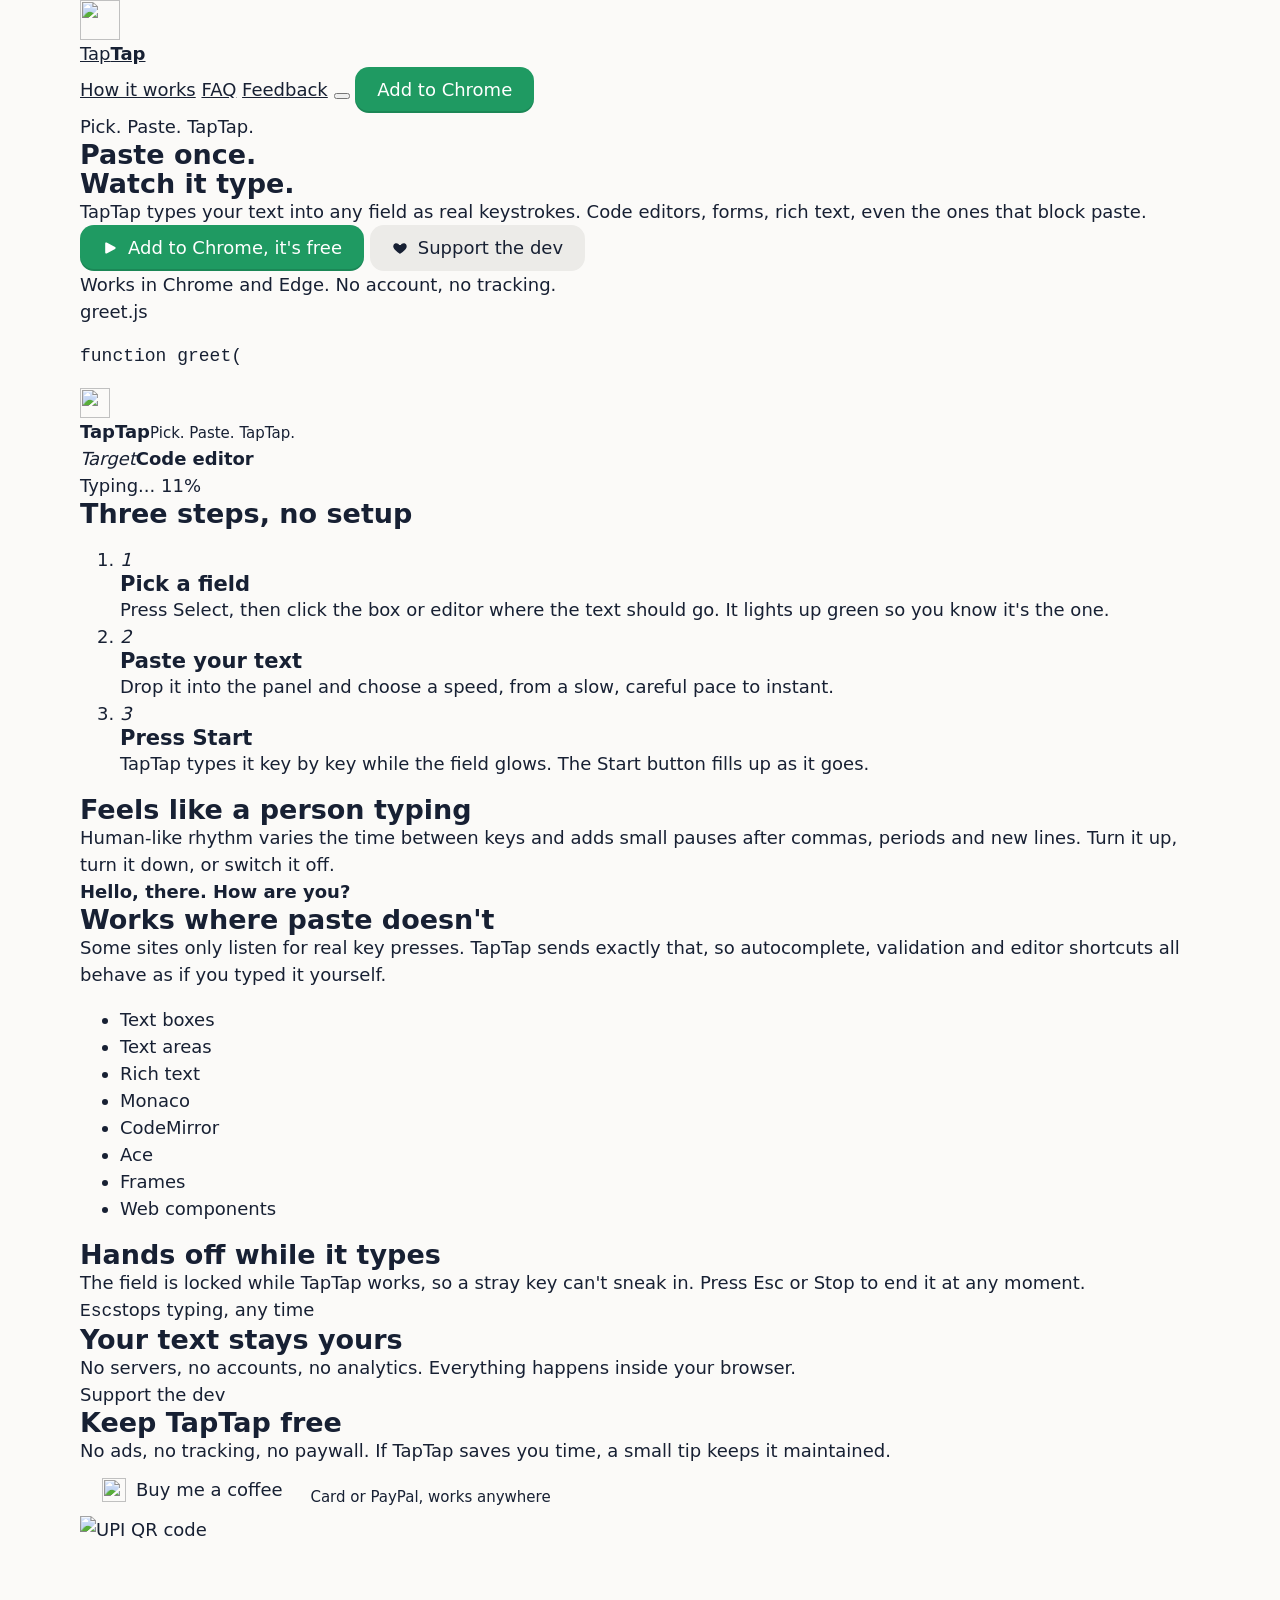
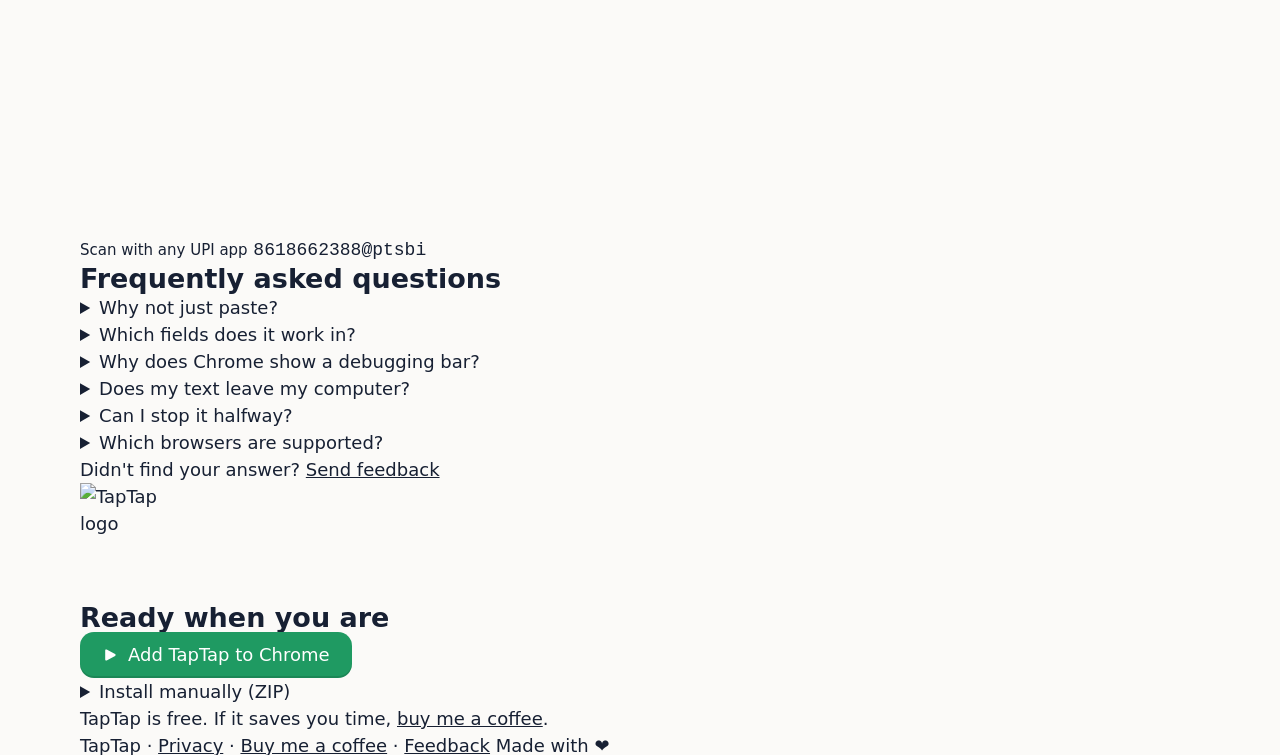
==== index.html @ ff4c0da5 "Feedback links in nav and under FAQ Co-Authored-By: Claude Opus 5.5 <noreply@anthropic.com>" ====
<!DOCTYPE html><html lang="en"> <head><meta charset="utf-8"><meta name="viewport" content="width=device-width, initial-scale=1"><title>TapTap: type any text into any field, key by key</title><meta name="description" content="TapTap is a free Chrome extension that types your pasted text into any text box, form or code editor as real keystrokes, with a human-like rhythm. Pick a field, paste, press start."><link rel="canonical" href="https://samratsk.github.io/taptap-website/"><link rel="icon" type="image/png" sizes="32x32" href="/taptap-website/favicon-32.png"><link rel="icon" type="image/png" sizes="512x512" href="/taptap-website/icon-512.png"><link rel="apple-touch-icon" href="/taptap-website/apple-touch-icon.png"><link rel="sitemap" href="/taptap-website/sitemap-index.xml"><meta name="theme-color" content="#fbfaf8" media="(prefers-color-scheme: light)"><meta name="theme-color" content="#15171b" media="(prefers-color-scheme: dark)"><!-- Apply a saved theme before first paint, so dark mode never flashes light --><script>
      try { const t = localStorage.getItem("theme"); if (t === "light" || t === "dark") document.documentElement.dataset.theme = t; } catch {}
    </script><meta property="og:type" content="website"><meta property="og:site_name" content="TapTap"><meta property="og:title" content="TapTap: type any text into any field, key by key"><meta property="og:description" content="TapTap is a free Chrome extension that types your pasted text into any text box, form or code editor as real keystrokes, with a human-like rhythm. Pick a field, paste, press start."><meta property="og:url" content="https://samratsk.github.io/taptap-website/"><meta property="og:image" content="https://samratsk.github.io/taptap-website/logo-256.png"><meta name="twitter:card" content="summary"><meta name="twitter:title" content="TapTap: type any text into any field, key by key"><meta name="twitter:description" content="TapTap is a free Chrome extension that types your pasted text into any text box, form or code editor as real keystrokes, with a human-like rhythm. Pick a field, paste, press start."><meta name="twitter:image" content="https://samratsk.github.io/taptap-website/logo-256.png"><link rel="preload" href="/taptap-website/fonts/fredoka-latin-600-normal.woff2" as="font" type="font/woff2" crossorigin><link rel="preload" href="/taptap-website/fonts/itim-latin-400-normal.woff2" as="font" type="font/woff2" crossorigin><script type="application/ld+json">{"@context":"https://schema.org","@type":"SoftwareApplication","name":"TapTap","applicationCategory":"BrowserApplication","operatingSystem":"Chrome, Edge","description":"TapTap is a free Chrome extension that types your pasted text into any text box, form or code editor as real keystrokes, with a human-like rhythm. Pick a field, paste, press start.","image":"https://samratsk.github.io/taptap-website/logo-256.png","url":"https://samratsk.github.io/taptap-website/","offers":{"@type":"Offer","price":"0","priceCurrency":"USD"}}</script><style>@font-face{font-family:TT Fredoka;src:url(/taptap-website/fonts/fredoka-latin-500-normal.woff2) format("woff2");font-weight:500;font-display:swap}@font-face{font-family:TT Fredoka;src:url(/taptap-website/fonts/fredoka-latin-600-normal.woff2) format("woff2");font-weight:600;font-display:swap}@font-face{font-family:TT Itim;src:url(/taptap-website/fonts/itim-latin-400-normal.woff2) format("woff2");font-weight:400;font-display:swap}@property --a{syntax: "<angle>"; initial-value: 0deg; inherits: false;}:root{--bg: #fbfaf8;--head: #f6f4f1;--surface: #ffffff;--well: #f3f1ed;--line: #e4e2de;--line-2: #eeece8;--ink: #172033;--mut: #667085;--faint: #a3aab8;--ctl: #ecebe8;--blue: #2f7cf6;--blue-soft: #edf3fe;--amber: #f5a524;--green: #1f9a62;--green-h: #1a8a57;--green-2: #45c486;--green-soft: #eef8f2;--green-deep: #0b5e3b;--red: #d6312b;--red-soft: #fdeeee;--hand: "TT Itim", ui-rounded, "Segoe UI", system-ui, sans-serif;--disp: "TT Fredoka", ui-rounded, "Segoe UI", system-ui, sans-serif;--mono: ui-monospace, "Cascadia Code", Consolas, monospace;--shadow: 0 1px 2px rgba(23, 32, 51, .06), 0 24px 56px -16px rgba(23, 32, 51, .25);--glow: conic-gradient(from var(--a), #0b5e3b, #14855a, #2fb37a, #6fd6a0, #bff0d4, #6fd6a0, #2fb37a, #14855a, #0b5e3b);--ease: cubic-bezier(.25, 1, .5, 1);--body: #3d4659;--ctl-h: #e0ded9;--blue-ink: #1f4fa8;--step: #d3efdf;--step-ink: #0b5e3b;--editor-line: transparent;color-scheme:light}@media(prefers-color-scheme:dark){:root:not([data-theme=light]){--bg: #15171b;--head: #1c1e23;--surface: #23262c;--well: #1f2227;--line: #34373e;--line-2: #2a2d33;--ink: #eceef2;--mut: #9aa1ad;--faint: #626876;--ctl: #2d3037;--ctl-h: #383c44;--blue: #5594f8;--blue-soft: #1d2940;--blue-ink: #a9c6ff;--green: #1f9a62;--green-h: #25a96c;--green-2: #1b5e40;--green-soft: #18261f;--green-deep: #a6ebc6;--body: #c3c8d2;--step: #1f4a34;--step-ink: #a6ebc6;--editor-line: #2e3138;--shadow: 0 1px 2px rgba(0, 0, 0, .3), 0 24px 56px -16px rgba(0, 0, 0, .7);color-scheme:dark}}:root[data-theme=dark]{--bg: #15171b;--head: #1c1e23;--surface: #23262c;--well: #1f2227;--line: #34373e;--line-2: #2a2d33;--ink: #eceef2;--mut: #9aa1ad;--faint: #626876;--ctl: #2d3037;--ctl-h: #383c44;--blue: #5594f8;--blue-soft: #1d2940;--blue-ink: #a9c6ff;--green: #1f9a62;--green-h: #25a96c;--green-2: #1b5e40;--green-soft: #18261f;--green-deep: #a6ebc6;--body: #c3c8d2;--step: #1f4a34;--step-ink: #a6ebc6;--editor-line: #2e3138;--shadow: 0 1px 2px rgba(0, 0, 0, .3), 0 24px 56px -16px rgba(0, 0, 0, .7);color-scheme:dark}*,*:before,*:after{box-sizing:border-box}html{scroll-behavior:smooth}body{margin:0;background:var(--bg);color:var(--ink);font:18px/1.5 var(--hand);-webkit-font-smoothing:antialiased}h1,h2,h3{font-family:var(--disp);font-weight:600;line-height:1.08;margin:0;text-wrap:balance}p{margin:0;text-wrap:pretty}a{color:inherit}img{display:block;max-width:100%}:focus-visible{outline:2px solid var(--blue);outline-offset:3px;border-radius:6px}.wrap{width:min(1120px,100% - 40px);margin-inline:auto}.btn{display:inline-flex;align-items:center;gap:10px;padding:14px 22px;border-radius:14px;text-decoration:none;font:500 18px/1 var(--disp);transition:background .15s,transform .1s}.btn:active{transform:scale(.98)}.btn.primary{background:var(--green);color:#fff;box-shadow:inset 0 -2px #0000001f}.btn.primary:hover{background:var(--green-h)}.btn.quiet{background:var(--ctl);color:var(--ink)}.btn.quiet:hover{background:var(--ctl-h)}.btn svg{width:16px;height:16px;fill:currentColor}@media(prefers-reduced-motion:reduce){*,*:before,*:after{animation:none!important;transition:none!important}html{scroll-behavior:auto}}
</style>
<link rel="stylesheet" href="/taptap-website/assets/index.BE__BSpp.css"></head> <body>  <header class="nav wrap" data-tt-j7pv25f6> <a class="brand" href="/taptap-website/" aria-label="TapTap home" data-tt-j7pv25f6> <img src="/taptap-website/logo-64.png" alt="" width="40" height="40" data-tt-j7pv25f6> <span data-tt-j7pv25f6>Tap<b data-tt-j7pv25f6>Tap</b></span> </a> <nav aria-label="Main" data-tt-j7pv25f6> <a href="#how" data-tt-j7pv25f6>How it works</a> <a href="#faq" data-tt-j7pv25f6>FAQ</a> <a class="fb" href="https://docs.google.com/forms/d/e/1FAIpQLSei6pyYepn_i-zwBaSk2iI69y4ySUPPG_5E7BB8yd0OPh-3tQ/viewform" target="_blank" rel="noopener" data-tt-j7pv25f6>Feedback</a> <button class="theme" type="button" aria-label="Switch to dark mode" title="Switch theme" data-tt-x3pjskd3><i data-tt-x3pjskd3></i></button> <script type="module">const a=document.querySelector(".theme"),c=matchMedia("(prefers-color-scheme: dark)"),d=()=>(document.documentElement.dataset.theme??(c.matches?"dark":"light"))==="dark",e=()=>a.setAttribute("aria-label",d()?"Switch to light mode":"Switch to dark mode");e();c.addEventListener("change",e);a.addEventListener("click",()=>{const t=d()?"light":"dark";document.documentElement.dataset.theme=t;try{localStorage.setItem("theme",t)}catch{}e()});</script>  <a class="btn primary sm" href="https://chromewebstore.google.com/detail/taptap/hmpkahjeocdcmoplhgdccgbpoggaohel" data-store data-tt-j7pv25f6>Add to Chrome</a> </nav> </header> <main data-tt-j7pv25f6> <section class="hero wrap" data-tt-j7pv25f6> <div class="copy" data-tt-j7pv25f6> <p class="tag" data-tt-j7pv25f6>Pick. Paste. TapTap.</p> <h1 data-tt-j7pv25f6>Paste once.<br data-tt-j7pv25f6>Watch it <span data-tt-j7pv25f6>type</span>.</h1> <p class="lede" data-tt-j7pv25f6>TapTap types your text into any field as real keystrokes. Code editors, forms, rich text, even the ones that block paste.</p> <div class="cta" data-tt-j7pv25f6> <a class="btn primary" href="https://chromewebstore.google.com/detail/taptap/hmpkahjeocdcmoplhgdccgbpoggaohel" data-store data-tt-j7pv25f6><svg viewBox="0 0 640 640" aria-hidden="true"><path d="M187.2 100.9C174.8 94.1 159.8 94.4 147.6 101.6C135.4 108.8 128 121.9 128 136L128 504C128 518.1 135.5 531.2 147.6 538.4C159.7 545.6 174.8 545.9 187.2 539.1L523.2 355.1C536 348.1 544 334.6 544 320C544 305.4 536 291.9 523.2 284.9L187.2 100.9z"/></svg>Add to Chrome, it's free</a> <a class="btn quiet support" href="#support" data-tt-j7pv25f6><svg viewBox="0 0 24 24" aria-hidden="true" data-tt-j7pv25f6><path d="M12 21s-7.5-4.6-9.6-9.2C1 8.6 2.9 5 6.4 5c2.1 0 3.6 1.2 4.4 2.5h2.4C14 6.2 15.5 5 17.6 5c3.5 0 5.4 3.6 4 6.8C19.5 16.4 12 21 12 21z" data-tt-j7pv25f6></path></svg>Support the dev</a> </div> <p class="small" data-tt-j7pv25f6>Works in Chrome and Edge. No account, no tracking.</p> </div> <div class="stage" aria-label="TapTap typing into a code editor" role="img" data-tt-tb5vpudz> <div class="editor" data-tt-tb5vpudz> <div class="bar" data-tt-tb5vpudz><i data-tt-tb5vpudz></i><i data-tt-tb5vpudz></i><i data-tt-tb5vpudz></i><span data-tt-tb5vpudz>greet.js</span></div> <div class="field" data-tt-tb5vpudz> <div class="fx" aria-hidden="true" data-tt-tb5vpudz><div class="glow" data-tt-tb5vpudz><i data-tt-tb5vpudz></i></div><div class="ring" data-tt-tb5vpudz></div></div> <pre class="code" data-tt-tb5vpudz><code class="typed" data-tt-tb5vpudz></code><b class="cur" data-tt-tb5vpudz></b></pre> </div> </div> <div class="mini" aria-hidden="true" data-tt-tb5vpudz> <div class="mh" data-tt-tb5vpudz> <img src="/taptap-website/logo-64.png" alt="" width="30" height="30" data-tt-tb5vpudz> <div data-tt-tb5vpudz><strong data-tt-tb5vpudz>Tap<span data-tt-tb5vpudz>Tap</span></strong><small data-tt-tb5vpudz>Pick. Paste. TapTap.</small></div> </div> <div class="mt" data-tt-tb5vpudz><em data-tt-tb5vpudz>Target</em><b data-tt-tb5vpudz>Code editor</b></div> <div class="mg" data-tt-tb5vpudz><span class="fill" data-tt-tb5vpudz></span><span class="lbl" data-tt-tb5vpudz>Start typing</span></div> </div> </div> <script>(function(){const code = "function greet(name) {\n  const hour = new Date().getHours();\n  if (hour < 12) return `Morning, ${name}!`;\n  return `Hello, ${name}.`;\n}";

  const stage = document.querySelector('.stage');
  const out = stage.querySelector('.typed');
  const fill = stage.querySelector('.fill');
  const lbl = stage.querySelector('.lbl');
  const still = matchMedia('(prefers-reduced-motion: reduce)').matches;
  const wait = ms => new Promise(r => setTimeout(r, ms));
  const PAUSE = { ',': 120, '.': 220, '!': 220, '\n': 260, '{': 90, ';': 140 };

  async function loop() {
    if (still) {
      out.textContent = code;
      lbl.textContent = 'Done';
      return;
    }
    for (;;) {
      out.textContent = '';
      fill.style.transform = 'scaleX(0)';
      lbl.textContent = 'Start typing';
      await wait(900);
      stage.classList.add('on');
      await wait(450);
      for (let i = 0; i < code.length; i++) {
        out.textContent += code[i];
        const pct = Math.round(((i + 1) / code.length) * 100);
        fill.style.transform = `scaleX(${(i + 1) / code.length})`;
        lbl.textContent = `Typing... ${pct}%`;
        await wait(28 + Math.random() * 40 + (PAUSE[code[i]] ?? 0));
      }
      lbl.textContent = 'Done';
      stage.classList.remove('on');
      await wait(2600);
    }
  }
  // Only run while visible, so it doesn't burn cycles off screen
  new IntersectionObserver(([e], obs) => { if (e.isIntersecting) { obs.disconnect(); loop(); } }).observe(stage);
})();</script>  </section> <section id="how" class="how" data-tt-j7pv25f6> <div class="wrap" data-tt-j7pv25f6> <h2 data-tt-j7pv25f6>Three steps, no setup</h2> <ol class="steps" data-tt-j7pv25f6> <li data-tt-j7pv25f6><i data-tt-j7pv25f6>1</i><h3 data-tt-j7pv25f6>Pick a field</h3><p data-tt-j7pv25f6>Press Select, then click the box or editor where the text should go. It lights up green so you know it's the one.</p></li> <li data-tt-j7pv25f6><i data-tt-j7pv25f6>2</i><h3 data-tt-j7pv25f6>Paste your text</h3><p data-tt-j7pv25f6>Drop it into the panel and choose a speed, from a slow, careful pace to instant.</p></li> <li data-tt-j7pv25f6><i data-tt-j7pv25f6>3</i><h3 data-tt-j7pv25f6>Press Start</h3><p data-tt-j7pv25f6>TapTap types it key by key while the field glows. The Start button fills up as it goes.</p></li> </ol> </div> </section> <section class="feats wrap" data-tt-j7pv25f6> <article class="feat" data-tt-j7pv25f6> <div data-tt-j7pv25f6> <h2 data-tt-j7pv25f6>Feels like a person typing</h2> <p data-tt-j7pv25f6>Human-like rhythm varies the time between keys and adds small pauses after commas, periods and new lines. Turn it up, turn it down, or switch it off.</p> </div> <div class="rhythm" aria-hidden="true" data-tt-j7pv25f6> <span style="--h:24%" data-tt-j7pv25f6><b data-tt-j7pv25f6>H</b></span><span style="--h:61%" data-tt-j7pv25f6><b data-tt-j7pv25f6>e</b></span><span style="--h:58%" data-tt-j7pv25f6><b data-tt-j7pv25f6>l</b></span><span style="--h:55%" data-tt-j7pv25f6><b data-tt-j7pv25f6>l</b></span><span style="--h:52%" data-tt-j7pv25f6><b data-tt-j7pv25f6>o</b></span><span style="--h:92%" data-tt-j7pv25f6><b data-tt-j7pv25f6>,</b></span><span style="--h:46%" data-tt-j7pv25f6><b data-tt-j7pv25f6> </b></span><span style="--h:43%" data-tt-j7pv25f6><b data-tt-j7pv25f6>t</b></span><span style="--h:40%" data-tt-j7pv25f6><b data-tt-j7pv25f6>h</b></span><span style="--h:37%" data-tt-j7pv25f6><b data-tt-j7pv25f6>e</b></span><span style="--h:34%" data-tt-j7pv25f6><b data-tt-j7pv25f6>r</b></span><span style="--h:31%" data-tt-j7pv25f6><b data-tt-j7pv25f6>e</b></span><span style="--h:92%" data-tt-j7pv25f6><b data-tt-j7pv25f6>.</b></span><span style="--h:25%" data-tt-j7pv25f6><b data-tt-j7pv25f6> </b></span><span style="--h:62%" data-tt-j7pv25f6><b data-tt-j7pv25f6>H</b></span><span style="--h:59%" data-tt-j7pv25f6><b data-tt-j7pv25f6>o</b></span><span style="--h:56%" data-tt-j7pv25f6><b data-tt-j7pv25f6>w</b></span><span style="--h:53%" data-tt-j7pv25f6><b data-tt-j7pv25f6> </b></span><span style="--h:50%" data-tt-j7pv25f6><b data-tt-j7pv25f6>a</b></span><span style="--h:47%" data-tt-j7pv25f6><b data-tt-j7pv25f6>r</b></span><span style="--h:44%" data-tt-j7pv25f6><b data-tt-j7pv25f6>e</b></span><span style="--h:41%" data-tt-j7pv25f6><b data-tt-j7pv25f6> </b></span><span style="--h:38%" data-tt-j7pv25f6><b data-tt-j7pv25f6>y</b></span><span style="--h:35%" data-tt-j7pv25f6><b data-tt-j7pv25f6>o</b></span><span style="--h:32%" data-tt-j7pv25f6><b data-tt-j7pv25f6>u</b></span><span style="--h:92%" data-tt-j7pv25f6><b data-tt-j7pv25f6>?</b></span> </div> </article> <article class="feat flip" data-tt-j7pv25f6> <div data-tt-j7pv25f6> <h2 data-tt-j7pv25f6>Works where paste doesn't</h2> <p data-tt-j7pv25f6>Some sites only listen for real key presses. TapTap sends exactly that, so autocomplete, validation and editor shortcuts all behave as if you typed it yourself.</p> </div> <ul class="chips" aria-label="Supported fields" data-tt-j7pv25f6> <li data-tt-j7pv25f6>Text boxes</li><li data-tt-j7pv25f6>Text areas</li><li data-tt-j7pv25f6>Rich text</li><li data-tt-j7pv25f6>Monaco</li><li data-tt-j7pv25f6>CodeMirror</li><li data-tt-j7pv25f6>Ace</li><li data-tt-j7pv25f6>Frames</li><li data-tt-j7pv25f6>Web components</li> </ul> </article> <article class="feat" data-tt-j7pv25f6> <div data-tt-j7pv25f6> <h2 data-tt-j7pv25f6>Hands off while it types</h2> <p data-tt-j7pv25f6>The field is locked while TapTap works, so a stray key can't sneak in. Press Esc or Stop to end it at any moment.</p> </div> <div class="keys" aria-hidden="true" data-tt-j7pv25f6><kbd data-tt-j7pv25f6>Esc</kbd><span data-tt-j7pv25f6>stops typing, any time</span></div> </article> </section> <section class="private wrap" data-tt-j7pv25f6> <h2 data-tt-j7pv25f6>Your text stays yours</h2> <p data-tt-j7pv25f6>No servers, no accounts, no analytics. Everything happens inside your browser.</p> </section> <section id="support" class="support-sec wrap" data-tt-j7pv25f6> <div class="sup-copy" data-tt-j7pv25f6> <p class="eyebrow" data-tt-j7pv25f6>Support the dev</p> <h2 data-tt-j7pv25f6>Keep TapTap free</h2> <p class="sub" data-tt-j7pv25f6>No ads, no tracking, no paywall. If TapTap saves you time, a small tip keeps it maintained.</p> <a class="btn coffee-btn" href="https://buymeacoffee.com/samratsk" target="_blank" rel="noopener" data-tt-j7pv25f6><img src="/taptap-website/bmc.svg" alt="" width="24" height="24" data-tt-j7pv25f6>Buy me a coffee</a> <small class="hint" data-tt-j7pv25f6>Card or PayPal, works anywhere</small> </div> <div class="qr" data-tt-j7pv25f6> <img src="/taptap-website/upi-qr.jpg" alt="UPI QR code" width="300" height="319" loading="lazy" data-tt-j7pv25f6> <small data-tt-j7pv25f6>Scan with any UPI app</small> <code data-tt-j7pv25f6>8618662388@ptsbi</code> </div> </section> <section id="faq" class="faq wrap" data-tt-j7pv25f6> <h2 data-tt-j7pv25f6>Frequently asked questions</h2> <details data-tt-j7pv25f6> <summary data-tt-j7pv25f6>Why not just paste?</summary> <p data-tt-j7pv25f6>Some editors and forms block paste, mangle formatting, or only react to real key presses. TapTap types each character the way a keyboard would, so the page sees normal typing.</p> </details><details data-tt-j7pv25f6> <summary data-tt-j7pv25f6>Which fields does it work in?</summary> <p data-tt-j7pv25f6>Text boxes, text areas, rich text editors, and code editors like Monaco (VS Code style), CodeMirror and Ace. It also reaches fields inside frames and web components.</p> </details><details data-tt-j7pv25f6> <summary data-tt-j7pv25f6>Why does Chrome show a debugging bar?</summary> <p data-tt-j7pv25f6>That bar is how Chrome lets an extension send real keystrokes. It appears only while TapTap is typing and closes when it finishes. Pressing Cancel on it stops typing.</p> </details><details data-tt-j7pv25f6> <summary data-tt-j7pv25f6>Does my text leave my computer?</summary> <p data-tt-j7pv25f6>No. Your text stays in your browser. TapTap has no servers, no accounts and no tracking.</p> </details><details data-tt-j7pv25f6> <summary data-tt-j7pv25f6>Can I stop it halfway?</summary> <p data-tt-j7pv25f6>Yes. Press Stop or Esc at any time. While it types, the field is locked so stray key presses cannot mix into your text.</p> </details><details data-tt-j7pv25f6> <summary data-tt-j7pv25f6>Which browsers are supported?</summary> <p data-tt-j7pv25f6>Chrome and Microsoft Edge, and other Chromium browsers that allow Chrome Web Store extensions.</p> </details> <p class="faq-more" data-tt-j7pv25f6>Didn't find your answer? <a class="fb" href="https://docs.google.com/forms/d/e/1FAIpQLSei6pyYepn_i-zwBaSk2iI69y4ySUPPG_5E7BB8yd0OPh-3tQ/viewform" target="_blank" rel="noopener" data-tt-j7pv25f6>Send feedback</a></p> </section> <section id="install" class="end wrap" data-tt-j7pv25f6> <img src="/taptap-website/logo-256.png" alt="TapTap logo" width="120" height="120" loading="lazy" data-tt-j7pv25f6> <h2 data-tt-j7pv25f6>Ready when you are</h2> <a class="btn primary" href="https://chromewebstore.google.com/detail/taptap/hmpkahjeocdcmoplhgdccgbpoggaohel" data-store data-tt-j7pv25f6><svg viewBox="0 0 640 640" aria-hidden="true"><path d="M187.2 100.9C174.8 94.1 159.8 94.4 147.6 101.6C135.4 108.8 128 121.9 128 136L128 504C128 518.1 135.5 531.2 147.6 538.4C159.7 545.6 174.8 545.9 187.2 539.1L523.2 355.1C536 348.1 544 334.6 544 320C544 305.4 536 291.9 523.2 284.9L187.2 100.9z"/></svg>Add TapTap to Chrome</a> <details class="manual" data-tt-j7pv25f6> <summary data-tt-j7pv25f6>Install manually (ZIP)</summary> <ol data-tt-j7pv25f6> <li data-tt-j7pv25f6><a href="/taptap-website/taptap-1.4.0.zip" download data-tt-j7pv25f6>Download TapTap 1.4.0 (ZIP)</a> and unzip it.</li> <li data-tt-j7pv25f6>Open <code data-tt-j7pv25f6>chrome://extensions</code> and turn on <b data-tt-j7pv25f6>Developer mode</b> (top right).</li> <li data-tt-j7pv25f6>Click <b data-tt-j7pv25f6>Load unpacked</b> and choose the unzipped folder.</li> </ol> </details> <p class="coffee-note" data-tt-j7pv25f6>TapTap is free. If it saves you time, <a href="https://buymeacoffee.com/samratsk" target="_blank" rel="noopener" data-tt-j7pv25f6>buy me a coffee</a>.</p> </section> </main> <dialog class="review" aria-labelledby="review-title" data-tt-j7pv25f6> <form method="dialog" data-tt-j7pv25f6><button class="x" aria-label="Close" data-tt-j7pv25f6>×</button></form> <h2 id="review-title" data-tt-j7pv25f6>New version in review</h2> <p data-tt-j7pv25f6>TapTap 1.4.0 is in review on the Chrome Web Store. Until it's live, install it manually in under a minute:</p> <ol data-tt-j7pv25f6> <li data-tt-j7pv25f6>Download the ZIP below and unzip it.</li> <li data-tt-j7pv25f6>Open <code data-tt-j7pv25f6>chrome://extensions</code> and turn on <b data-tt-j7pv25f6>Developer mode</b> (top right).</li> <li data-tt-j7pv25f6>Click <b data-tt-j7pv25f6>Load unpacked</b> and choose the unzipped folder.</li> </ol> <a class="btn primary" href="/taptap-website/taptap-1.4.0.zip" download data-tt-j7pv25f6>Download TapTap 1.4.0 (ZIP)</a> </dialog> <script>(function(){const STORE_URL = "https://chromewebstore.google.com/detail/taptap/hmpkahjeocdcmoplhgdccgbpoggaohel";
const IN_REVIEW = false;

    if (!STORE_URL || IN_REVIEW) {
      const dlg = document.querySelector('.review');
      document.querySelectorAll('[data-store]').forEach(a => a.addEventListener('click', e => { e.preventDefault(); dlg.showModal(); }));
      dlg.addEventListener('click', e => { if (e.target === dlg) dlg.close(); }); // backdrop click
    }
  })();</script> <footer class="foot wrap" data-tt-j7pv25f6> <span data-tt-j7pv25f6>TapTap · <a href="/taptap-website/privacy" data-tt-j7pv25f6>Privacy</a> · <a href="https://buymeacoffee.com/samratsk" target="_blank" rel="noopener" data-tt-j7pv25f6>Buy me a coffee</a> · <a class="fb" href="https://docs.google.com/forms/d/e/1FAIpQLSei6pyYepn_i-zwBaSk2iI69y4ySUPPG_5E7BB8yd0OPh-3tQ/viewform" target="_blank" rel="noopener" data-tt-j7pv25f6>Feedback</a></span> <span data-tt-j7pv25f6>Made with <span role="img" aria-label="love" data-tt-j7pv25f6>&#10084;&#65039;</span></span> </footer> <script type="application/ld+json">{"@context":"https://schema.org","@type":"FAQPage","mainEntity":[{"@type":"Question","name":"Why not just paste?","acceptedAnswer":{"@type":"Answer","text":"Some editors and forms block paste, mangle formatting, or only react to real key presses. TapTap types each character the way a keyboard would, so the page sees normal typing."}},{"@type":"Question","name":"Which fields does it work in?","acceptedAnswer":{"@type":"Answer","text":"Text boxes, text areas, rich text editors, and code editors like Monaco (VS Code style), CodeMirror and Ace. It also reaches fields inside frames and web components."}},{"@type":"Question","name":"Why does Chrome show a debugging bar?","acceptedAnswer":{"@type":"Answer","text":"That bar is how Chrome lets an extension send real keystrokes. It appears only while TapTap is typing and closes when it finishes. Pressing Cancel on it stops typing."}},{"@type":"Question","name":"Does my text leave my computer?","acceptedAnswer":{"@type":"Answer","text":"No. Your text stays in your browser. TapTap has no servers, no accounts and no tracking."}},{"@type":"Question","name":"Can I stop it halfway?","acceptedAnswer":{"@type":"Answer","text":"Yes. Press Stop or Esc at any time. While it types, the field is locked so stray key presses cannot mix into your text."}},{"@type":"Question","name":"Which browsers are supported?","acceptedAnswer":{"@type":"Answer","text":"Chrome and Microsoft Edge, and other Chromium browsers that allow Chrome Web Store extensions."}}]}</script> <script>
    const ua = navigator.userAgent;
    const sys = () => {
      const br = ([['Edge', /Edg\/([\d.]+)/], ['Opera', /OPR\/([\d.]+)/], ['Firefox', /Firefox\/([\d.]+)/], ['Chrome', /Chrome\/([\d.]+)/], ['Safari', /Version\/([\d.]+).*Safari/]])
        .map(([n, r]) => { const m = ua.match(r); return m && `${n} ${m[1]}`; }).find(Boolean) || 'Unknown';
      const os = ua.match(/Android [\d.]+|iPhone OS [\d_]+|CrOS|Mac OS X|Windows|Linux/)?.[0].replace('CrOS', 'ChromeOS').replace('Mac OS X', 'macOS').replace(/_/g, '.') || 'Unknown';
      return `Browser: ${br}
    OS: ${os}
    User Agent: ${ua}`;
    };
    const q = '?' + new URLSearchParams({ usp: 'pp_url', 'entry.978582095': sys() });
    document.querySelectorAll('a.fb').forEach(a => a.href += q);
  </script>  </body></html>
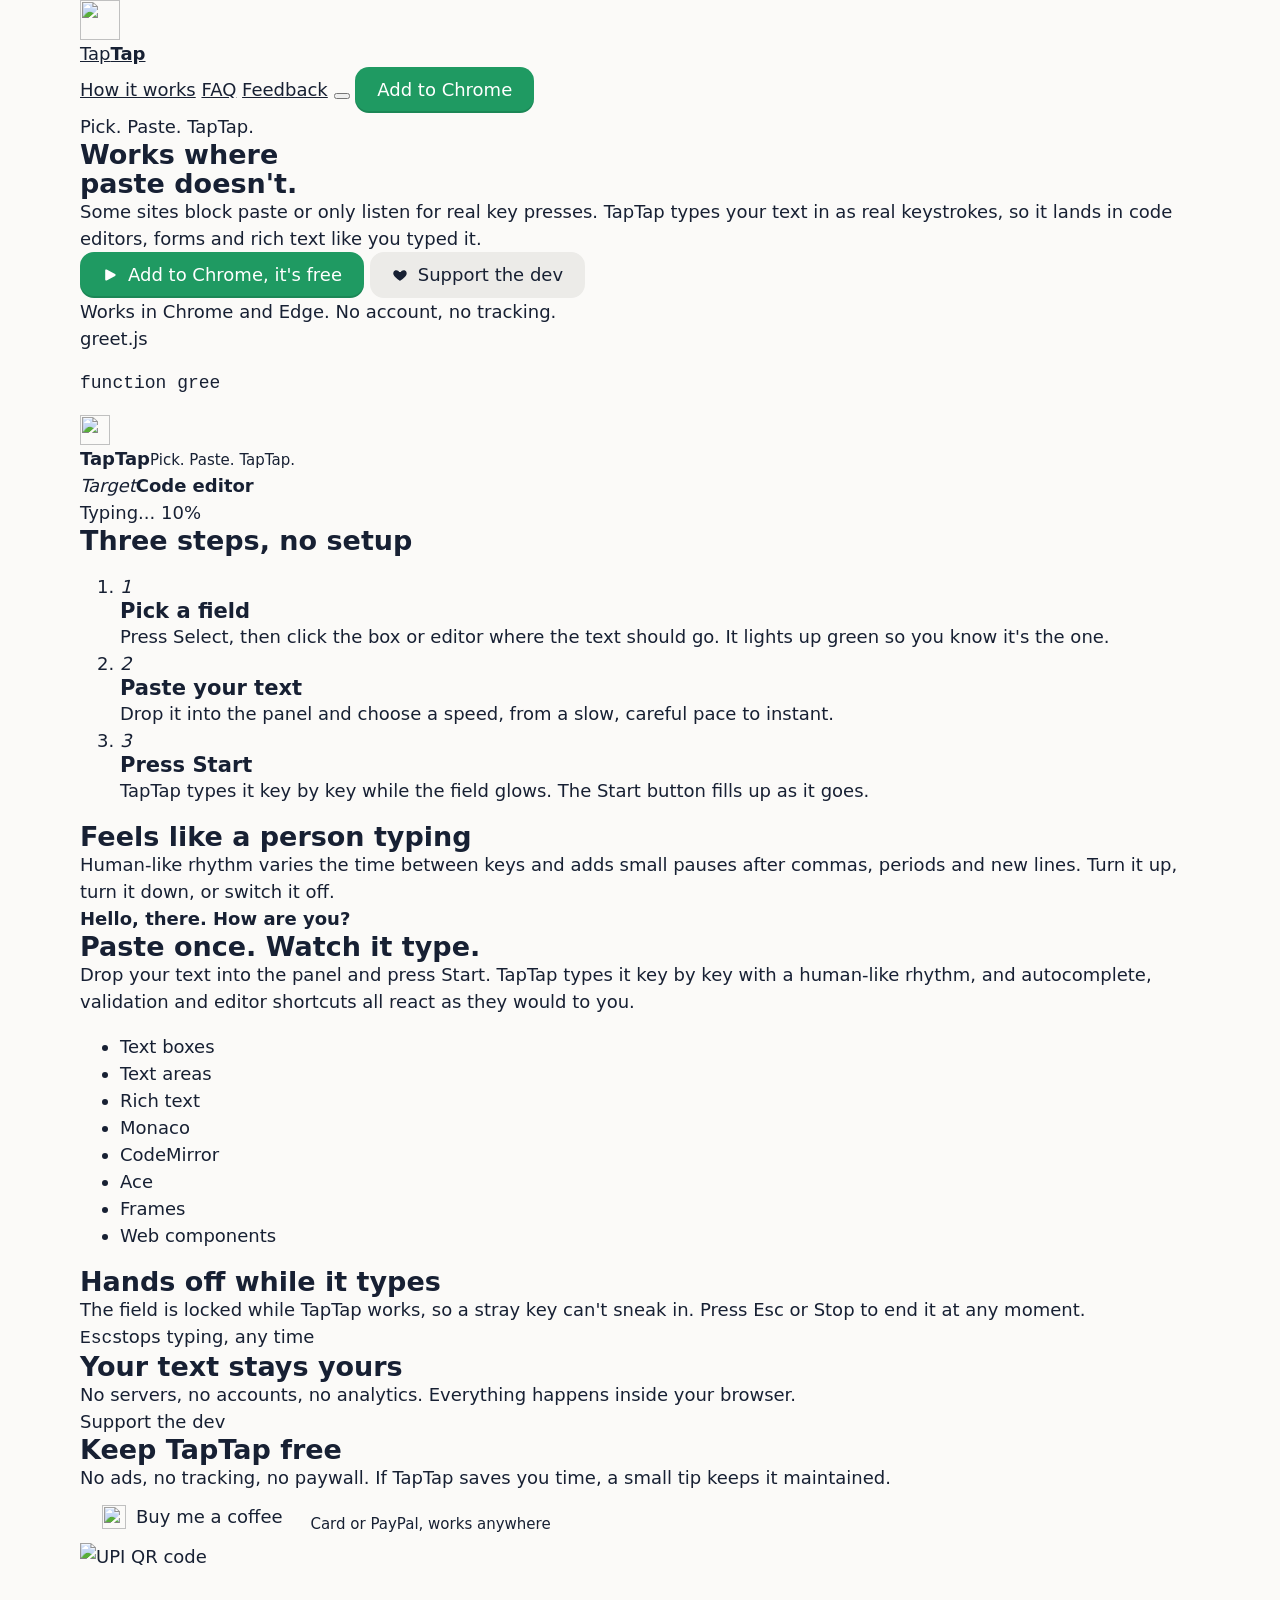
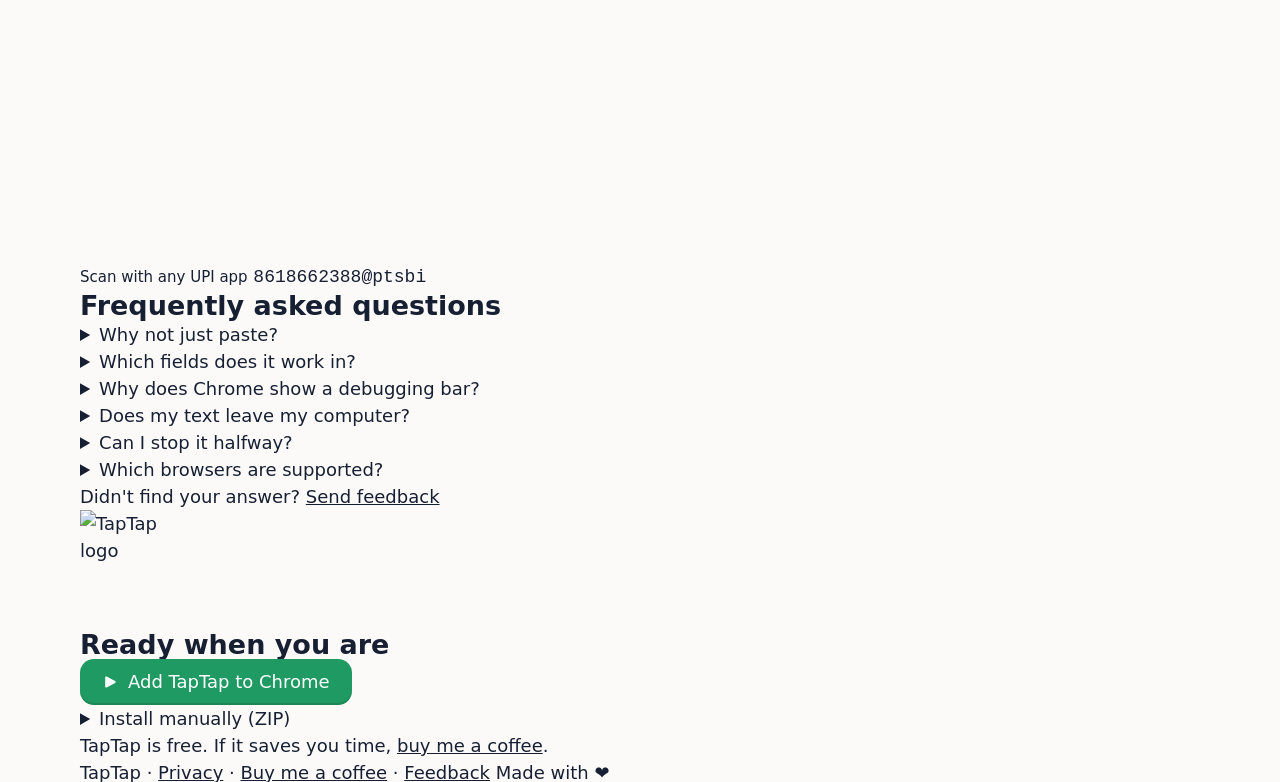
==== commit 50c26666: "Lead with the paste problem in the hero Co-Authored-By: Claude Opus 5.5 <noreply@anthropic.com>" ====
--- a/index.html
+++ b/index.html
@@ -2,7 +2,7 @@
       try { const t = localStorage.getItem("theme"); if (t === "light" || t === "dark") document.documentElement.dataset.theme = t; } catch {}
     </script><meta property="og:type" content="website"><meta property="og:site_name" content="TapTap"><meta property="og:title" content="TapTap: type any text into any field, key by key"><meta property="og:description" content="TapTap is a free Chrome extension that types your pasted text into any text box, form or code editor as real keystrokes, with a human-like rhythm. Pick a field, paste, press start."><meta property="og:url" content="https://samratsk.github.io/taptap-website/"><meta property="og:image" content="https://samratsk.github.io/taptap-website/logo-256.png"><meta name="twitter:card" content="summary"><meta name="twitter:title" content="TapTap: type any text into any field, key by key"><meta name="twitter:description" content="TapTap is a free Chrome extension that types your pasted text into any text box, form or code editor as real keystrokes, with a human-like rhythm. Pick a field, paste, press start."><meta name="twitter:image" content="https://samratsk.github.io/taptap-website/logo-256.png"><link rel="preload" href="/taptap-website/fonts/fredoka-latin-600-normal.woff2" as="font" type="font/woff2" crossorigin><link rel="preload" href="/taptap-website/fonts/itim-latin-400-normal.woff2" as="font" type="font/woff2" crossorigin><script type="application/ld+json">{"@context":"https://schema.org","@type":"SoftwareApplication","name":"TapTap","applicationCategory":"BrowserApplication","operatingSystem":"Chrome, Edge","description":"TapTap is a free Chrome extension that types your pasted text into any text box, form or code editor as real keystrokes, with a human-like rhythm. Pick a field, paste, press start.","image":"https://samratsk.github.io/taptap-website/logo-256.png","url":"https://samratsk.github.io/taptap-website/","offers":{"@type":"Offer","price":"0","priceCurrency":"USD"}}</script><style>@font-face{font-family:TT Fredoka;src:url(/taptap-website/fonts/fredoka-latin-500-normal.woff2) format("woff2");font-weight:500;font-display:swap}@font-face{font-family:TT Fredoka;src:url(/taptap-website/fonts/fredoka-latin-600-normal.woff2) format("woff2");font-weight:600;font-display:swap}@font-face{font-family:TT Itim;src:url(/taptap-website/fonts/itim-latin-400-normal.woff2) format("woff2");font-weight:400;font-display:swap}@property --a{syntax: "<angle>"; initial-value: 0deg; inherits: false;}:root{--bg: #fbfaf8;--head: #f6f4f1;--surface: #ffffff;--well: #f3f1ed;--line: #e4e2de;--line-2: #eeece8;--ink: #172033;--mut: #667085;--faint: #a3aab8;--ctl: #ecebe8;--blue: #2f7cf6;--blue-soft: #edf3fe;--amber: #f5a524;--green: #1f9a62;--green-h: #1a8a57;--green-2: #45c486;--green-soft: #eef8f2;--green-deep: #0b5e3b;--red: #d6312b;--red-soft: #fdeeee;--hand: "TT Itim", ui-rounded, "Segoe UI", system-ui, sans-serif;--disp: "TT Fredoka", ui-rounded, "Segoe UI", system-ui, sans-serif;--mono: ui-monospace, "Cascadia Code", Consolas, monospace;--shadow: 0 1px 2px rgba(23, 32, 51, .06), 0 24px 56px -16px rgba(23, 32, 51, .25);--glow: conic-gradient(from var(--a), #0b5e3b, #14855a, #2fb37a, #6fd6a0, #bff0d4, #6fd6a0, #2fb37a, #14855a, #0b5e3b);--ease: cubic-bezier(.25, 1, .5, 1);--body: #3d4659;--ctl-h: #e0ded9;--blue-ink: #1f4fa8;--step: #d3efdf;--step-ink: #0b5e3b;--editor-line: transparent;color-scheme:light}@media(prefers-color-scheme:dark){:root:not([data-theme=light]){--bg: #15171b;--head: #1c1e23;--surface: #23262c;--well: #1f2227;--line: #34373e;--line-2: #2a2d33;--ink: #eceef2;--mut: #9aa1ad;--faint: #626876;--ctl: #2d3037;--ctl-h: #383c44;--blue: #5594f8;--blue-soft: #1d2940;--blue-ink: #a9c6ff;--green: #1f9a62;--green-h: #25a96c;--green-2: #1b5e40;--green-soft: #18261f;--green-deep: #a6ebc6;--body: #c3c8d2;--step: #1f4a34;--step-ink: #a6ebc6;--editor-line: #2e3138;--shadow: 0 1px 2px rgba(0, 0, 0, .3), 0 24px 56px -16px rgba(0, 0, 0, .7);color-scheme:dark}}:root[data-theme=dark]{--bg: #15171b;--head: #1c1e23;--surface: #23262c;--well: #1f2227;--line: #34373e;--line-2: #2a2d33;--ink: #eceef2;--mut: #9aa1ad;--faint: #626876;--ctl: #2d3037;--ctl-h: #383c44;--blue: #5594f8;--blue-soft: #1d2940;--blue-ink: #a9c6ff;--green: #1f9a62;--green-h: #25a96c;--green-2: #1b5e40;--green-soft: #18261f;--green-deep: #a6ebc6;--body: #c3c8d2;--step: #1f4a34;--step-ink: #a6ebc6;--editor-line: #2e3138;--shadow: 0 1px 2px rgba(0, 0, 0, .3), 0 24px 56px -16px rgba(0, 0, 0, .7);color-scheme:dark}*,*:before,*:after{box-sizing:border-box}html{scroll-behavior:smooth}body{margin:0;background:var(--bg);color:var(--ink);font:18px/1.5 var(--hand);-webkit-font-smoothing:antialiased}h1,h2,h3{font-family:var(--disp);font-weight:600;line-height:1.08;margin:0;text-wrap:balance}p{margin:0;text-wrap:pretty}a{color:inherit}img{display:block;max-width:100%}:focus-visible{outline:2px solid var(--blue);outline-offset:3px;border-radius:6px}.wrap{width:min(1120px,100% - 40px);margin-inline:auto}.btn{display:inline-flex;align-items:center;gap:10px;padding:14px 22px;border-radius:14px;text-decoration:none;font:500 18px/1 var(--disp);transition:background .15s,transform .1s}.btn:active{transform:scale(.98)}.btn.primary{background:var(--green);color:#fff;box-shadow:inset 0 -2px #0000001f}.btn.primary:hover{background:var(--green-h)}.btn.quiet{background:var(--ctl);color:var(--ink)}.btn.quiet:hover{background:var(--ctl-h)}.btn svg{width:16px;height:16px;fill:currentColor}@media(prefers-reduced-motion:reduce){*,*:before,*:after{animation:none!important;transition:none!important}html{scroll-behavior:auto}}
 </style>
-<link rel="stylesheet" href="/taptap-website/assets/index.BE__BSpp.css"></head> <body>  <header class="nav wrap" data-tt-j7pv25f6> <a class="brand" href="/taptap-website/" aria-label="TapTap home" data-tt-j7pv25f6> <img src="/taptap-website/logo-64.png" alt="" width="40" height="40" data-tt-j7pv25f6> <span data-tt-j7pv25f6>Tap<b data-tt-j7pv25f6>Tap</b></span> </a> <nav aria-label="Main" data-tt-j7pv25f6> <a href="#how" data-tt-j7pv25f6>How it works</a> <a href="#faq" data-tt-j7pv25f6>FAQ</a> <a class="fb" href="https://docs.google.com/forms/d/e/1FAIpQLSei6pyYepn_i-zwBaSk2iI69y4ySUPPG_5E7BB8yd0OPh-3tQ/viewform" target="_blank" rel="noopener" data-tt-j7pv25f6>Feedback</a> <button class="theme" type="button" aria-label="Switch to dark mode" title="Switch theme" data-tt-x3pjskd3><i data-tt-x3pjskd3></i></button> <script type="module">const a=document.querySelector(".theme"),c=matchMedia("(prefers-color-scheme: dark)"),d=()=>(document.documentElement.dataset.theme??(c.matches?"dark":"light"))==="dark",e=()=>a.setAttribute("aria-label",d()?"Switch to light mode":"Switch to dark mode");e();c.addEventListener("change",e);a.addEventListener("click",()=>{const t=d()?"light":"dark";document.documentElement.dataset.theme=t;try{localStorage.setItem("theme",t)}catch{}e()});</script>  <a class="btn primary sm" href="https://chromewebstore.google.com/detail/taptap/hmpkahjeocdcmoplhgdccgbpoggaohel" data-store data-tt-j7pv25f6>Add to Chrome</a> </nav> </header> <main data-tt-j7pv25f6> <section class="hero wrap" data-tt-j7pv25f6> <div class="copy" data-tt-j7pv25f6> <p class="tag" data-tt-j7pv25f6>Pick. Paste. TapTap.</p> <h1 data-tt-j7pv25f6>Paste once.<br data-tt-j7pv25f6>Watch it <span data-tt-j7pv25f6>type</span>.</h1> <p class="lede" data-tt-j7pv25f6>TapTap types your text into any field as real keystrokes. Code editors, forms, rich text, even the ones that block paste.</p> <div class="cta" data-tt-j7pv25f6> <a class="btn primary" href="https://chromewebstore.google.com/detail/taptap/hmpkahjeocdcmoplhgdccgbpoggaohel" data-store data-tt-j7pv25f6><svg viewBox="0 0 640 640" aria-hidden="true"><path d="M187.2 100.9C174.8 94.1 159.8 94.4 147.6 101.6C135.4 108.8 128 121.9 128 136L128 504C128 518.1 135.5 531.2 147.6 538.4C159.7 545.6 174.8 545.9 187.2 539.1L523.2 355.1C536 348.1 544 334.6 544 320C544 305.4 536 291.9 523.2 284.9L187.2 100.9z"/></svg>Add to Chrome, it's free</a> <a class="btn quiet support" href="#support" data-tt-j7pv25f6><svg viewBox="0 0 24 24" aria-hidden="true" data-tt-j7pv25f6><path d="M12 21s-7.5-4.6-9.6-9.2C1 8.6 2.9 5 6.4 5c2.1 0 3.6 1.2 4.4 2.5h2.4C14 6.2 15.5 5 17.6 5c3.5 0 5.4 3.6 4 6.8C19.5 16.4 12 21 12 21z" data-tt-j7pv25f6></path></svg>Support the dev</a> </div> <p class="small" data-tt-j7pv25f6>Works in Chrome and Edge. No account, no tracking.</p> </div> <div class="stage" aria-label="TapTap typing into a code editor" role="img" data-tt-tb5vpudz> <div class="editor" data-tt-tb5vpudz> <div class="bar" data-tt-tb5vpudz><i data-tt-tb5vpudz></i><i data-tt-tb5vpudz></i><i data-tt-tb5vpudz></i><span data-tt-tb5vpudz>greet.js</span></div> <div class="field" data-tt-tb5vpudz> <div class="fx" aria-hidden="true" data-tt-tb5vpudz><div class="glow" data-tt-tb5vpudz><i data-tt-tb5vpudz></i></div><div class="ring" data-tt-tb5vpudz></div></div> <pre class="code" data-tt-tb5vpudz><code class="typed" data-tt-tb5vpudz></code><b class="cur" data-tt-tb5vpudz></b></pre> </div> </div> <div class="mini" aria-hidden="true" data-tt-tb5vpudz> <div class="mh" data-tt-tb5vpudz> <img src="/taptap-website/logo-64.png" alt="" width="30" height="30" data-tt-tb5vpudz> <div data-tt-tb5vpudz><strong data-tt-tb5vpudz>Tap<span data-tt-tb5vpudz>Tap</span></strong><small data-tt-tb5vpudz>Pick. Paste. TapTap.</small></div> </div> <div class="mt" data-tt-tb5vpudz><em data-tt-tb5vpudz>Target</em><b data-tt-tb5vpudz>Code editor</b></div> <div class="mg" data-tt-tb5vpudz><span class="fill" data-tt-tb5vpudz></span><span class="lbl" data-tt-tb5vpudz>Start typing</span></div> </div> </div> <script>(function(){const code = "function greet(name) {\n  const hour = new Date().getHours();\n  if (hour < 12) return `Morning, ${name}!`;\n  return `Hello, ${name}.`;\n}";
+<link rel="stylesheet" href="/taptap-website/assets/index.BE__BSpp.css"></head> <body>  <header class="nav wrap" data-tt-j7pv25f6> <a class="brand" href="/taptap-website/" aria-label="TapTap home" data-tt-j7pv25f6> <img src="/taptap-website/logo-64.png" alt="" width="40" height="40" data-tt-j7pv25f6> <span data-tt-j7pv25f6>Tap<b data-tt-j7pv25f6>Tap</b></span> </a> <nav aria-label="Main" data-tt-j7pv25f6> <a href="#how" data-tt-j7pv25f6>How it works</a> <a href="#faq" data-tt-j7pv25f6>FAQ</a> <a class="fb" href="https://docs.google.com/forms/d/e/1FAIpQLSei6pyYepn_i-zwBaSk2iI69y4ySUPPG_5E7BB8yd0OPh-3tQ/viewform" target="_blank" rel="noopener" data-tt-j7pv25f6>Feedback</a> <button class="theme" type="button" aria-label="Switch to dark mode" title="Switch theme" data-tt-x3pjskd3><i data-tt-x3pjskd3></i></button> <script type="module">const a=document.querySelector(".theme"),c=matchMedia("(prefers-color-scheme: dark)"),d=()=>(document.documentElement.dataset.theme??(c.matches?"dark":"light"))==="dark",e=()=>a.setAttribute("aria-label",d()?"Switch to light mode":"Switch to dark mode");e();c.addEventListener("change",e);a.addEventListener("click",()=>{const t=d()?"light":"dark";document.documentElement.dataset.theme=t;try{localStorage.setItem("theme",t)}catch{}e()});</script>  <a class="btn primary sm" href="https://chromewebstore.google.com/detail/taptap/hmpkahjeocdcmoplhgdccgbpoggaohel" data-store data-tt-j7pv25f6>Add to Chrome</a> </nav> </header> <main data-tt-j7pv25f6> <section class="hero wrap" data-tt-j7pv25f6> <div class="copy" data-tt-j7pv25f6> <p class="tag" data-tt-j7pv25f6>Pick. Paste. TapTap.</p> <h1 data-tt-j7pv25f6>Works where<br data-tt-j7pv25f6>paste <span data-tt-j7pv25f6>doesn't</span>.</h1> <p class="lede" data-tt-j7pv25f6>Some sites block paste or only listen for real key presses. TapTap types your text in as real keystrokes, so it lands in code editors, forms and rich text like you typed it.</p> <div class="cta" data-tt-j7pv25f6> <a class="btn primary" href="https://chromewebstore.google.com/detail/taptap/hmpkahjeocdcmoplhgdccgbpoggaohel" data-store data-tt-j7pv25f6><svg viewBox="0 0 640 640" aria-hidden="true"><path d="M187.2 100.9C174.8 94.1 159.8 94.4 147.6 101.6C135.4 108.8 128 121.9 128 136L128 504C128 518.1 135.5 531.2 147.6 538.4C159.7 545.6 174.8 545.9 187.2 539.1L523.2 355.1C536 348.1 544 334.6 544 320C544 305.4 536 291.9 523.2 284.9L187.2 100.9z"/></svg>Add to Chrome, it's free</a> <a class="btn quiet support" href="#support" data-tt-j7pv25f6><svg viewBox="0 0 24 24" aria-hidden="true" data-tt-j7pv25f6><path d="M12 21s-7.5-4.6-9.6-9.2C1 8.6 2.9 5 6.4 5c2.1 0 3.6 1.2 4.4 2.5h2.4C14 6.2 15.5 5 17.6 5c3.5 0 5.4 3.6 4 6.8C19.5 16.4 12 21 12 21z" data-tt-j7pv25f6></path></svg>Support the dev</a> </div> <p class="small" data-tt-j7pv25f6>Works in Chrome and Edge. No account, no tracking.</p> </div> <div class="stage" aria-label="TapTap typing into a code editor" role="img" data-tt-tb5vpudz> <div class="editor" data-tt-tb5vpudz> <div class="bar" data-tt-tb5vpudz><i data-tt-tb5vpudz></i><i data-tt-tb5vpudz></i><i data-tt-tb5vpudz></i><span data-tt-tb5vpudz>greet.js</span></div> <div class="field" data-tt-tb5vpudz> <div class="fx" aria-hidden="true" data-tt-tb5vpudz><div class="glow" data-tt-tb5vpudz><i data-tt-tb5vpudz></i></div><div class="ring" data-tt-tb5vpudz></div></div> <pre class="code" data-tt-tb5vpudz><code class="typed" data-tt-tb5vpudz></code><b class="cur" data-tt-tb5vpudz></b></pre> </div> </div> <div class="mini" aria-hidden="true" data-tt-tb5vpudz> <div class="mh" data-tt-tb5vpudz> <img src="/taptap-website/logo-64.png" alt="" width="30" height="30" data-tt-tb5vpudz> <div data-tt-tb5vpudz><strong data-tt-tb5vpudz>Tap<span data-tt-tb5vpudz>Tap</span></strong><small data-tt-tb5vpudz>Pick. Paste. TapTap.</small></div> </div> <div class="mt" data-tt-tb5vpudz><em data-tt-tb5vpudz>Target</em><b data-tt-tb5vpudz>Code editor</b></div> <div class="mg" data-tt-tb5vpudz><span class="fill" data-tt-tb5vpudz></span><span class="lbl" data-tt-tb5vpudz>Start typing</span></div> </div> </div> <script>(function(){const code = "function greet(name) {\n  const hour = new Date().getHours();\n  if (hour < 12) return `Morning, ${name}!`;\n  return `Hello, ${name}.`;\n}";
 
   const stage = document.querySelector('.stage');
   const out = stage.querySelector('.typed');
@@ -39,7 +39,7 @@
   }
   // Only run while visible, so it doesn't burn cycles off screen
   new IntersectionObserver(([e], obs) => { if (e.isIntersecting) { obs.disconnect(); loop(); } }).observe(stage);
-})();</script>  </section> <section id="how" class="how" data-tt-j7pv25f6> <div class="wrap" data-tt-j7pv25f6> <h2 data-tt-j7pv25f6>Three steps, no setup</h2> <ol class="steps" data-tt-j7pv25f6> <li data-tt-j7pv25f6><i data-tt-j7pv25f6>1</i><h3 data-tt-j7pv25f6>Pick a field</h3><p data-tt-j7pv25f6>Press Select, then click the box or editor where the text should go. It lights up green so you know it's the one.</p></li> <li data-tt-j7pv25f6><i data-tt-j7pv25f6>2</i><h3 data-tt-j7pv25f6>Paste your text</h3><p data-tt-j7pv25f6>Drop it into the panel and choose a speed, from a slow, careful pace to instant.</p></li> <li data-tt-j7pv25f6><i data-tt-j7pv25f6>3</i><h3 data-tt-j7pv25f6>Press Start</h3><p data-tt-j7pv25f6>TapTap types it key by key while the field glows. The Start button fills up as it goes.</p></li> </ol> </div> </section> <section class="feats wrap" data-tt-j7pv25f6> <article class="feat" data-tt-j7pv25f6> <div data-tt-j7pv25f6> <h2 data-tt-j7pv25f6>Feels like a person typing</h2> <p data-tt-j7pv25f6>Human-like rhythm varies the time between keys and adds small pauses after commas, periods and new lines. Turn it up, turn it down, or switch it off.</p> </div> <div class="rhythm" aria-hidden="true" data-tt-j7pv25f6> <span style="--h:24%" data-tt-j7pv25f6><b data-tt-j7pv25f6>H</b></span><span style="--h:61%" data-tt-j7pv25f6><b data-tt-j7pv25f6>e</b></span><span style="--h:58%" data-tt-j7pv25f6><b data-tt-j7pv25f6>l</b></span><span style="--h:55%" data-tt-j7pv25f6><b data-tt-j7pv25f6>l</b></span><span style="--h:52%" data-tt-j7pv25f6><b data-tt-j7pv25f6>o</b></span><span style="--h:92%" data-tt-j7pv25f6><b data-tt-j7pv25f6>,</b></span><span style="--h:46%" data-tt-j7pv25f6><b data-tt-j7pv25f6> </b></span><span style="--h:43%" data-tt-j7pv25f6><b data-tt-j7pv25f6>t</b></span><span style="--h:40%" data-tt-j7pv25f6><b data-tt-j7pv25f6>h</b></span><span style="--h:37%" data-tt-j7pv25f6><b data-tt-j7pv25f6>e</b></span><span style="--h:34%" data-tt-j7pv25f6><b data-tt-j7pv25f6>r</b></span><span style="--h:31%" data-tt-j7pv25f6><b data-tt-j7pv25f6>e</b></span><span style="--h:92%" data-tt-j7pv25f6><b data-tt-j7pv25f6>.</b></span><span style="--h:25%" data-tt-j7pv25f6><b data-tt-j7pv25f6> </b></span><span style="--h:62%" data-tt-j7pv25f6><b data-tt-j7pv25f6>H</b></span><span style="--h:59%" data-tt-j7pv25f6><b data-tt-j7pv25f6>o</b></span><span style="--h:56%" data-tt-j7pv25f6><b data-tt-j7pv25f6>w</b></span><span style="--h:53%" data-tt-j7pv25f6><b data-tt-j7pv25f6> </b></span><span style="--h:50%" data-tt-j7pv25f6><b data-tt-j7pv25f6>a</b></span><span style="--h:47%" data-tt-j7pv25f6><b data-tt-j7pv25f6>r</b></span><span style="--h:44%" data-tt-j7pv25f6><b data-tt-j7pv25f6>e</b></span><span style="--h:41%" data-tt-j7pv25f6><b data-tt-j7pv25f6> </b></span><span style="--h:38%" data-tt-j7pv25f6><b data-tt-j7pv25f6>y</b></span><span style="--h:35%" data-tt-j7pv25f6><b data-tt-j7pv25f6>o</b></span><span style="--h:32%" data-tt-j7pv25f6><b data-tt-j7pv25f6>u</b></span><span style="--h:92%" data-tt-j7pv25f6><b data-tt-j7pv25f6>?</b></span> </div> </article> <article class="feat flip" data-tt-j7pv25f6> <div data-tt-j7pv25f6> <h2 data-tt-j7pv25f6>Works where paste doesn't</h2> <p data-tt-j7pv25f6>Some sites only listen for real key presses. TapTap sends exactly that, so autocomplete, validation and editor shortcuts all behave as if you typed it yourself.</p> </div> <ul class="chips" aria-label="Supported fields" data-tt-j7pv25f6> <li data-tt-j7pv25f6>Text boxes</li><li data-tt-j7pv25f6>Text areas</li><li data-tt-j7pv25f6>Rich text</li><li data-tt-j7pv25f6>Monaco</li><li data-tt-j7pv25f6>CodeMirror</li><li data-tt-j7pv25f6>Ace</li><li data-tt-j7pv25f6>Frames</li><li data-tt-j7pv25f6>Web components</li> </ul> </article> <article class="feat" data-tt-j7pv25f6> <div data-tt-j7pv25f6> <h2 data-tt-j7pv25f6>Hands off while it types</h2> <p data-tt-j7pv25f6>The field is locked while TapTap works, so a stray key can't sneak in. Press Esc or Stop to end it at any moment.</p> </div> <div class="keys" aria-hidden="true" data-tt-j7pv25f6><kbd data-tt-j7pv25f6>Esc</kbd><span data-tt-j7pv25f6>stops typing, any time</span></div> </article> </section> <section class="private wrap" data-tt-j7pv25f6> <h2 data-tt-j7pv25f6>Your text stays yours</h2> <p data-tt-j7pv25f6>No servers, no accounts, no analytics. Everything happens inside your browser.</p> </section> <section id="support" class="support-sec wrap" data-tt-j7pv25f6> <div class="sup-copy" data-tt-j7pv25f6> <p class="eyebrow" data-tt-j7pv25f6>Support the dev</p> <h2 data-tt-j7pv25f6>Keep TapTap free</h2> <p class="sub" data-tt-j7pv25f6>No ads, no tracking, no paywall. If TapTap saves you time, a small tip keeps it maintained.</p> <a class="btn coffee-btn" href="https://buymeacoffee.com/samratsk" target="_blank" rel="noopener" data-tt-j7pv25f6><img src="/taptap-website/bmc.svg" alt="" width="24" height="24" data-tt-j7pv25f6>Buy me a coffee</a> <small class="hint" data-tt-j7pv25f6>Card or PayPal, works anywhere</small> </div> <div class="qr" data-tt-j7pv25f6> <img src="/taptap-website/upi-qr.jpg" alt="UPI QR code" width="300" height="319" loading="lazy" data-tt-j7pv25f6> <small data-tt-j7pv25f6>Scan with any UPI app</small> <code data-tt-j7pv25f6>8618662388@ptsbi</code> </div> </section> <section id="faq" class="faq wrap" data-tt-j7pv25f6> <h2 data-tt-j7pv25f6>Frequently asked questions</h2> <details data-tt-j7pv25f6> <summary data-tt-j7pv25f6>Why not just paste?</summary> <p data-tt-j7pv25f6>Some editors and forms block paste, mangle formatting, or only react to real key presses. TapTap types each character the way a keyboard would, so the page sees normal typing.</p> </details><details data-tt-j7pv25f6> <summary data-tt-j7pv25f6>Which fields does it work in?</summary> <p data-tt-j7pv25f6>Text boxes, text areas, rich text editors, and code editors like Monaco (VS Code style), CodeMirror and Ace. It also reaches fields inside frames and web components.</p> </details><details data-tt-j7pv25f6> <summary data-tt-j7pv25f6>Why does Chrome show a debugging bar?</summary> <p data-tt-j7pv25f6>That bar is how Chrome lets an extension send real keystrokes. It appears only while TapTap is typing and closes when it finishes. Pressing Cancel on it stops typing.</p> </details><details data-tt-j7pv25f6> <summary data-tt-j7pv25f6>Does my text leave my computer?</summary> <p data-tt-j7pv25f6>No. Your text stays in your browser. TapTap has no servers, no accounts and no tracking.</p> </details><details data-tt-j7pv25f6> <summary data-tt-j7pv25f6>Can I stop it halfway?</summary> <p data-tt-j7pv25f6>Yes. Press Stop or Esc at any time. While it types, the field is locked so stray key presses cannot mix into your text.</p> </details><details data-tt-j7pv25f6> <summary data-tt-j7pv25f6>Which browsers are supported?</summary> <p data-tt-j7pv25f6>Chrome and Microsoft Edge, and other Chromium browsers that allow Chrome Web Store extensions.</p> </details> <p class="faq-more" data-tt-j7pv25f6>Didn't find your answer? <a class="fb" href="https://docs.google.com/forms/d/e/1FAIpQLSei6pyYepn_i-zwBaSk2iI69y4ySUPPG_5E7BB8yd0OPh-3tQ/viewform" target="_blank" rel="noopener" data-tt-j7pv25f6>Send feedback</a></p> </section> <section id="install" class="end wrap" data-tt-j7pv25f6> <img src="/taptap-website/logo-256.png" alt="TapTap logo" width="120" height="120" loading="lazy" data-tt-j7pv25f6> <h2 data-tt-j7pv25f6>Ready when you are</h2> <a class="btn primary" href="https://chromewebstore.google.com/detail/taptap/hmpkahjeocdcmoplhgdccgbpoggaohel" data-store data-tt-j7pv25f6><svg viewBox="0 0 640 640" aria-hidden="true"><path d="M187.2 100.9C174.8 94.1 159.8 94.4 147.6 101.6C135.4 108.8 128 121.9 128 136L128 504C128 518.1 135.5 531.2 147.6 538.4C159.7 545.6 174.8 545.9 187.2 539.1L523.2 355.1C536 348.1 544 334.6 544 320C544 305.4 536 291.9 523.2 284.9L187.2 100.9z"/></svg>Add TapTap to Chrome</a> <details class="manual" data-tt-j7pv25f6> <summary data-tt-j7pv25f6>Install manually (ZIP)</summary> <ol data-tt-j7pv25f6> <li data-tt-j7pv25f6><a href="/taptap-website/taptap-1.4.0.zip" download data-tt-j7pv25f6>Download TapTap 1.4.0 (ZIP)</a> and unzip it.</li> <li data-tt-j7pv25f6>Open <code data-tt-j7pv25f6>chrome://extensions</code> and turn on <b data-tt-j7pv25f6>Developer mode</b> (top right).</li> <li data-tt-j7pv25f6>Click <b data-tt-j7pv25f6>Load unpacked</b> and choose the unzipped folder.</li> </ol> </details> <p class="coffee-note" data-tt-j7pv25f6>TapTap is free. If it saves you time, <a href="https://buymeacoffee.com/samratsk" target="_blank" rel="noopener" data-tt-j7pv25f6>buy me a coffee</a>.</p> </section> </main> <dialog class="review" aria-labelledby="review-title" data-tt-j7pv25f6> <form method="dialog" data-tt-j7pv25f6><button class="x" aria-label="Close" data-tt-j7pv25f6>×</button></form> <h2 id="review-title" data-tt-j7pv25f6>New version in review</h2> <p data-tt-j7pv25f6>TapTap 1.4.0 is in review on the Chrome Web Store. Until it's live, install it manually in under a minute:</p> <ol data-tt-j7pv25f6> <li data-tt-j7pv25f6>Download the ZIP below and unzip it.</li> <li data-tt-j7pv25f6>Open <code data-tt-j7pv25f6>chrome://extensions</code> and turn on <b data-tt-j7pv25f6>Developer mode</b> (top right).</li> <li data-tt-j7pv25f6>Click <b data-tt-j7pv25f6>Load unpacked</b> and choose the unzipped folder.</li> </ol> <a class="btn primary" href="/taptap-website/taptap-1.4.0.zip" download data-tt-j7pv25f6>Download TapTap 1.4.0 (ZIP)</a> </dialog> <script>(function(){const STORE_URL = "https://chromewebstore.google.com/detail/taptap/hmpkahjeocdcmoplhgdccgbpoggaohel";
+})();</script>  </section> <section id="how" class="how" data-tt-j7pv25f6> <div class="wrap" data-tt-j7pv25f6> <h2 data-tt-j7pv25f6>Three steps, no setup</h2> <ol class="steps" data-tt-j7pv25f6> <li data-tt-j7pv25f6><i data-tt-j7pv25f6>1</i><h3 data-tt-j7pv25f6>Pick a field</h3><p data-tt-j7pv25f6>Press Select, then click the box or editor where the text should go. It lights up green so you know it's the one.</p></li> <li data-tt-j7pv25f6><i data-tt-j7pv25f6>2</i><h3 data-tt-j7pv25f6>Paste your text</h3><p data-tt-j7pv25f6>Drop it into the panel and choose a speed, from a slow, careful pace to instant.</p></li> <li data-tt-j7pv25f6><i data-tt-j7pv25f6>3</i><h3 data-tt-j7pv25f6>Press Start</h3><p data-tt-j7pv25f6>TapTap types it key by key while the field glows. The Start button fills up as it goes.</p></li> </ol> </div> </section> <section class="feats wrap" data-tt-j7pv25f6> <article class="feat" data-tt-j7pv25f6> <div data-tt-j7pv25f6> <h2 data-tt-j7pv25f6>Feels like a person typing</h2> <p data-tt-j7pv25f6>Human-like rhythm varies the time between keys and adds small pauses after commas, periods and new lines. Turn it up, turn it down, or switch it off.</p> </div> <div class="rhythm" aria-hidden="true" data-tt-j7pv25f6> <span style="--h:24%" data-tt-j7pv25f6><b data-tt-j7pv25f6>H</b></span><span style="--h:61%" data-tt-j7pv25f6><b data-tt-j7pv25f6>e</b></span><span style="--h:58%" data-tt-j7pv25f6><b data-tt-j7pv25f6>l</b></span><span style="--h:55%" data-tt-j7pv25f6><b data-tt-j7pv25f6>l</b></span><span style="--h:52%" data-tt-j7pv25f6><b data-tt-j7pv25f6>o</b></span><span style="--h:92%" data-tt-j7pv25f6><b data-tt-j7pv25f6>,</b></span><span style="--h:46%" data-tt-j7pv25f6><b data-tt-j7pv25f6> </b></span><span style="--h:43%" data-tt-j7pv25f6><b data-tt-j7pv25f6>t</b></span><span style="--h:40%" data-tt-j7pv25f6><b data-tt-j7pv25f6>h</b></span><span style="--h:37%" data-tt-j7pv25f6><b data-tt-j7pv25f6>e</b></span><span style="--h:34%" data-tt-j7pv25f6><b data-tt-j7pv25f6>r</b></span><span style="--h:31%" data-tt-j7pv25f6><b data-tt-j7pv25f6>e</b></span><span style="--h:92%" data-tt-j7pv25f6><b data-tt-j7pv25f6>.</b></span><span style="--h:25%" data-tt-j7pv25f6><b data-tt-j7pv25f6> </b></span><span style="--h:62%" data-tt-j7pv25f6><b data-tt-j7pv25f6>H</b></span><span style="--h:59%" data-tt-j7pv25f6><b data-tt-j7pv25f6>o</b></span><span style="--h:56%" data-tt-j7pv25f6><b data-tt-j7pv25f6>w</b></span><span style="--h:53%" data-tt-j7pv25f6><b data-tt-j7pv25f6> </b></span><span style="--h:50%" data-tt-j7pv25f6><b data-tt-j7pv25f6>a</b></span><span style="--h:47%" data-tt-j7pv25f6><b data-tt-j7pv25f6>r</b></span><span style="--h:44%" data-tt-j7pv25f6><b data-tt-j7pv25f6>e</b></span><span style="--h:41%" data-tt-j7pv25f6><b data-tt-j7pv25f6> </b></span><span style="--h:38%" data-tt-j7pv25f6><b data-tt-j7pv25f6>y</b></span><span style="--h:35%" data-tt-j7pv25f6><b data-tt-j7pv25f6>o</b></span><span style="--h:32%" data-tt-j7pv25f6><b data-tt-j7pv25f6>u</b></span><span style="--h:92%" data-tt-j7pv25f6><b data-tt-j7pv25f6>?</b></span> </div> </article> <article class="feat flip" data-tt-j7pv25f6> <div data-tt-j7pv25f6> <h2 data-tt-j7pv25f6>Paste once. Watch it type.</h2> <p data-tt-j7pv25f6>Drop your text into the panel and press Start. TapTap types it key by key with a human-like rhythm, and autocomplete, validation and editor shortcuts all react as they would to you.</p> </div> <ul class="chips" aria-label="Supported fields" data-tt-j7pv25f6> <li data-tt-j7pv25f6>Text boxes</li><li data-tt-j7pv25f6>Text areas</li><li data-tt-j7pv25f6>Rich text</li><li data-tt-j7pv25f6>Monaco</li><li data-tt-j7pv25f6>CodeMirror</li><li data-tt-j7pv25f6>Ace</li><li data-tt-j7pv25f6>Frames</li><li data-tt-j7pv25f6>Web components</li> </ul> </article> <article class="feat" data-tt-j7pv25f6> <div data-tt-j7pv25f6> <h2 data-tt-j7pv25f6>Hands off while it types</h2> <p data-tt-j7pv25f6>The field is locked while TapTap works, so a stray key can't sneak in. Press Esc or Stop to end it at any moment.</p> </div> <div class="keys" aria-hidden="true" data-tt-j7pv25f6><kbd data-tt-j7pv25f6>Esc</kbd><span data-tt-j7pv25f6>stops typing, any time</span></div> </article> </section> <section class="private wrap" data-tt-j7pv25f6> <h2 data-tt-j7pv25f6>Your text stays yours</h2> <p data-tt-j7pv25f6>No servers, no accounts, no analytics. Everything happens inside your browser.</p> </section> <section id="support" class="support-sec wrap" data-tt-j7pv25f6> <div class="sup-copy" data-tt-j7pv25f6> <p class="eyebrow" data-tt-j7pv25f6>Support the dev</p> <h2 data-tt-j7pv25f6>Keep TapTap free</h2> <p class="sub" data-tt-j7pv25f6>No ads, no tracking, no paywall. If TapTap saves you time, a small tip keeps it maintained.</p> <a class="btn coffee-btn" href="https://buymeacoffee.com/samratsk" target="_blank" rel="noopener" data-tt-j7pv25f6><img src="/taptap-website/bmc.svg" alt="" width="24" height="24" data-tt-j7pv25f6>Buy me a coffee</a> <small class="hint" data-tt-j7pv25f6>Card or PayPal, works anywhere</small> </div> <div class="qr" data-tt-j7pv25f6> <img src="/taptap-website/upi-qr.jpg" alt="UPI QR code" width="300" height="319" loading="lazy" data-tt-j7pv25f6> <small data-tt-j7pv25f6>Scan with any UPI app</small> <code data-tt-j7pv25f6>8618662388@ptsbi</code> </div> </section> <section id="faq" class="faq wrap" data-tt-j7pv25f6> <h2 data-tt-j7pv25f6>Frequently asked questions</h2> <details data-tt-j7pv25f6> <summary data-tt-j7pv25f6>Why not just paste?</summary> <p data-tt-j7pv25f6>Some editors and forms block paste, mangle formatting, or only react to real key presses. TapTap types each character the way a keyboard would, so the page sees normal typing.</p> </details><details data-tt-j7pv25f6> <summary data-tt-j7pv25f6>Which fields does it work in?</summary> <p data-tt-j7pv25f6>Text boxes, text areas, rich text editors, and code editors like Monaco (VS Code style), CodeMirror and Ace. It also reaches fields inside frames and web components.</p> </details><details data-tt-j7pv25f6> <summary data-tt-j7pv25f6>Why does Chrome show a debugging bar?</summary> <p data-tt-j7pv25f6>That bar is how Chrome lets an extension send real keystrokes. It appears only while TapTap is typing and closes when it finishes. Pressing Cancel on it stops typing.</p> </details><details data-tt-j7pv25f6> <summary data-tt-j7pv25f6>Does my text leave my computer?</summary> <p data-tt-j7pv25f6>No. Your text stays in your browser. TapTap has no servers, no accounts and no tracking.</p> </details><details data-tt-j7pv25f6> <summary data-tt-j7pv25f6>Can I stop it halfway?</summary> <p data-tt-j7pv25f6>Yes. Press Stop or Esc at any time. While it types, the field is locked so stray key presses cannot mix into your text.</p> </details><details data-tt-j7pv25f6> <summary data-tt-j7pv25f6>Which browsers are supported?</summary> <p data-tt-j7pv25f6>Chrome and Microsoft Edge, and other Chromium browsers that allow Chrome Web Store extensions.</p> </details> <p class="faq-more" data-tt-j7pv25f6>Didn't find your answer? <a class="fb" href="https://docs.google.com/forms/d/e/1FAIpQLSei6pyYepn_i-zwBaSk2iI69y4ySUPPG_5E7BB8yd0OPh-3tQ/viewform" target="_blank" rel="noopener" data-tt-j7pv25f6>Send feedback</a></p> </section> <section id="install" class="end wrap" data-tt-j7pv25f6> <img src="/taptap-website/logo-256.png" alt="TapTap logo" width="120" height="120" loading="lazy" data-tt-j7pv25f6> <h2 data-tt-j7pv25f6>Ready when you are</h2> <a class="btn primary" href="https://chromewebstore.google.com/detail/taptap/hmpkahjeocdcmoplhgdccgbpoggaohel" data-store data-tt-j7pv25f6><svg viewBox="0 0 640 640" aria-hidden="true"><path d="M187.2 100.9C174.8 94.1 159.8 94.4 147.6 101.6C135.4 108.8 128 121.9 128 136L128 504C128 518.1 135.5 531.2 147.6 538.4C159.7 545.6 174.8 545.9 187.2 539.1L523.2 355.1C536 348.1 544 334.6 544 320C544 305.4 536 291.9 523.2 284.9L187.2 100.9z"/></svg>Add TapTap to Chrome</a> <details class="manual" data-tt-j7pv25f6> <summary data-tt-j7pv25f6>Install manually (ZIP)</summary> <ol data-tt-j7pv25f6> <li data-tt-j7pv25f6><a href="/taptap-website/taptap-1.4.0.zip" download data-tt-j7pv25f6>Download TapTap 1.4.0 (ZIP)</a> and unzip it.</li> <li data-tt-j7pv25f6>Open <code data-tt-j7pv25f6>chrome://extensions</code> and turn on <b data-tt-j7pv25f6>Developer mode</b> (top right).</li> <li data-tt-j7pv25f6>Click <b data-tt-j7pv25f6>Load unpacked</b> and choose the unzipped folder.</li> </ol> </details> <p class="coffee-note" data-tt-j7pv25f6>TapTap is free. If it saves you time, <a href="https://buymeacoffee.com/samratsk" target="_blank" rel="noopener" data-tt-j7pv25f6>buy me a coffee</a>.</p> </section> </main> <dialog class="review" aria-labelledby="review-title" data-tt-j7pv25f6> <form method="dialog" data-tt-j7pv25f6><button class="x" aria-label="Close" data-tt-j7pv25f6>×</button></form> <h2 id="review-title" data-tt-j7pv25f6>New version in review</h2> <p data-tt-j7pv25f6>TapTap 1.4.0 is in review on the Chrome Web Store. Until it's live, install it manually in under a minute:</p> <ol data-tt-j7pv25f6> <li data-tt-j7pv25f6>Download the ZIP below and unzip it.</li> <li data-tt-j7pv25f6>Open <code data-tt-j7pv25f6>chrome://extensions</code> and turn on <b data-tt-j7pv25f6>Developer mode</b> (top right).</li> <li data-tt-j7pv25f6>Click <b data-tt-j7pv25f6>Load unpacked</b> and choose the unzipped folder.</li> </ol> <a class="btn primary" href="/taptap-website/taptap-1.4.0.zip" download data-tt-j7pv25f6>Download TapTap 1.4.0 (ZIP)</a> </dialog> <script>(function(){const STORE_URL = "https://chromewebstore.google.com/detail/taptap/hmpkahjeocdcmoplhgdccgbpoggaohel";
 const IN_REVIEW = false;
 
     if (!STORE_URL || IN_REVIEW) {
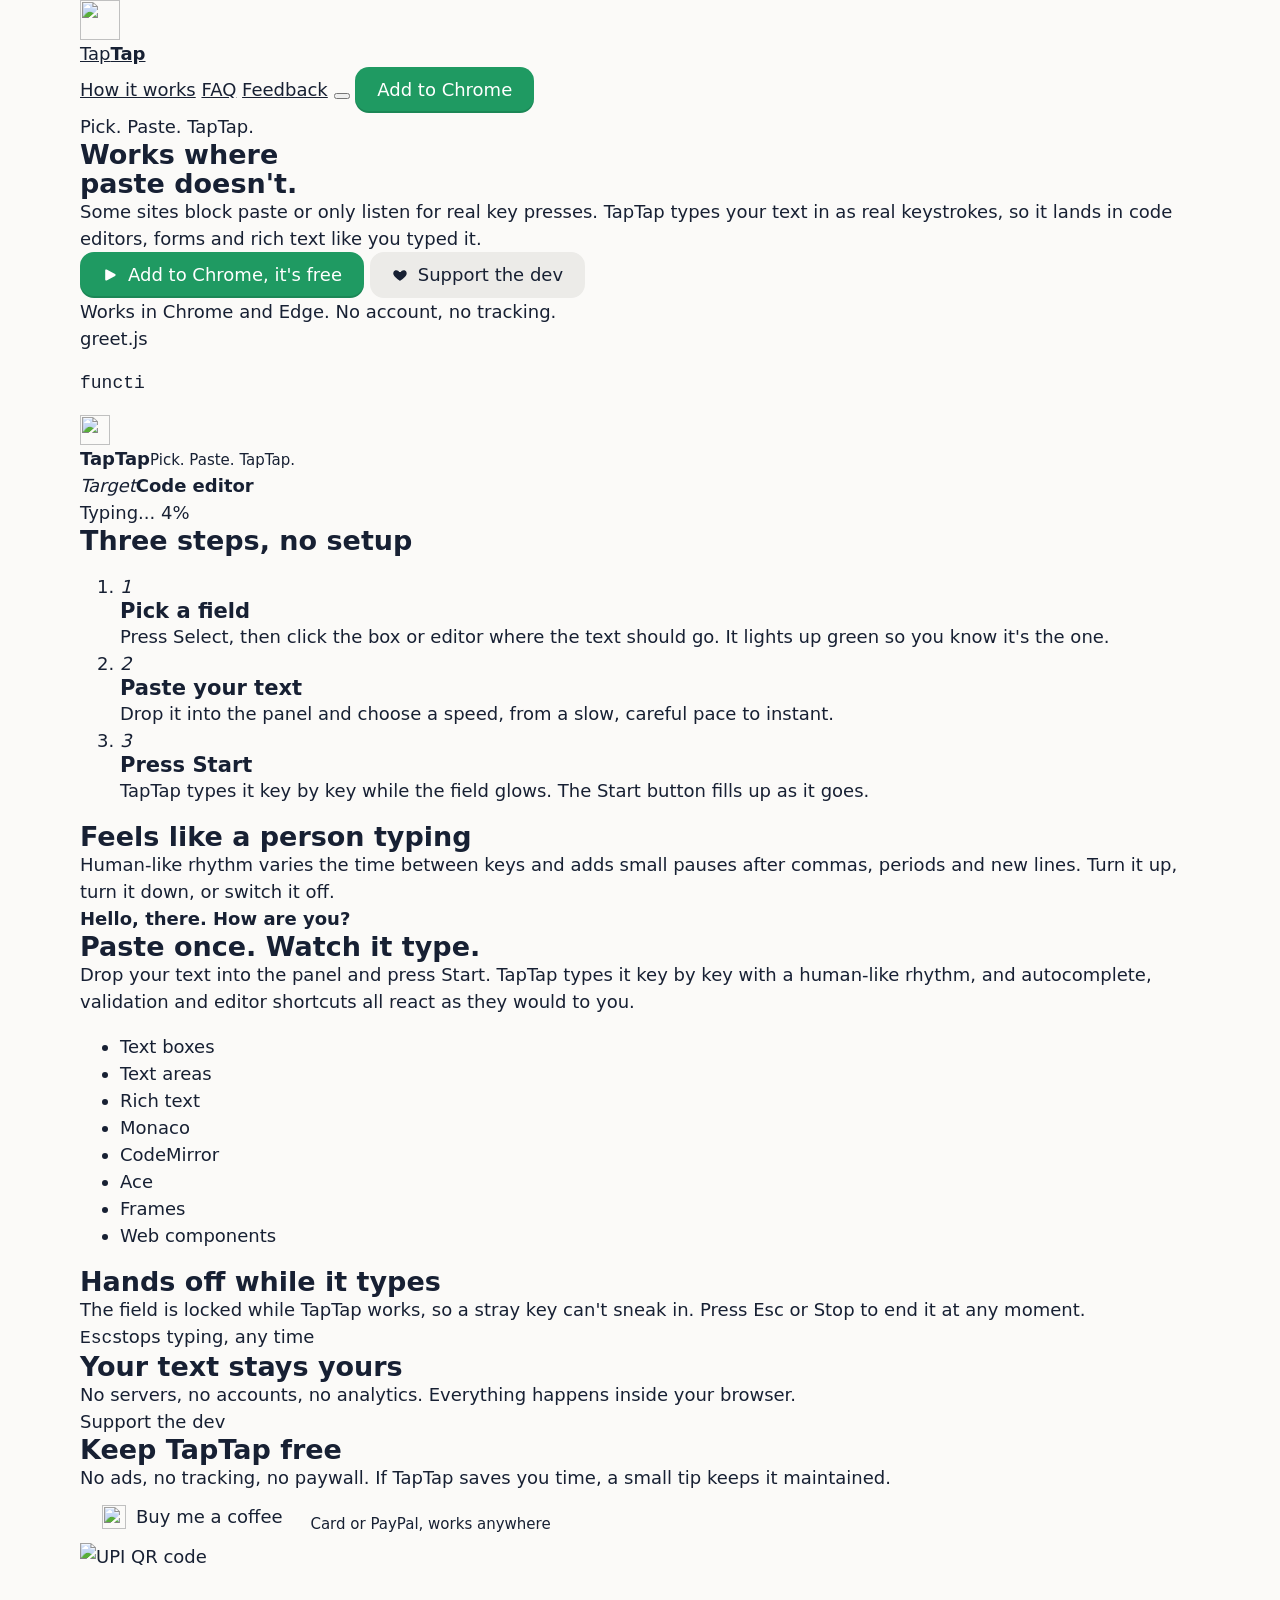
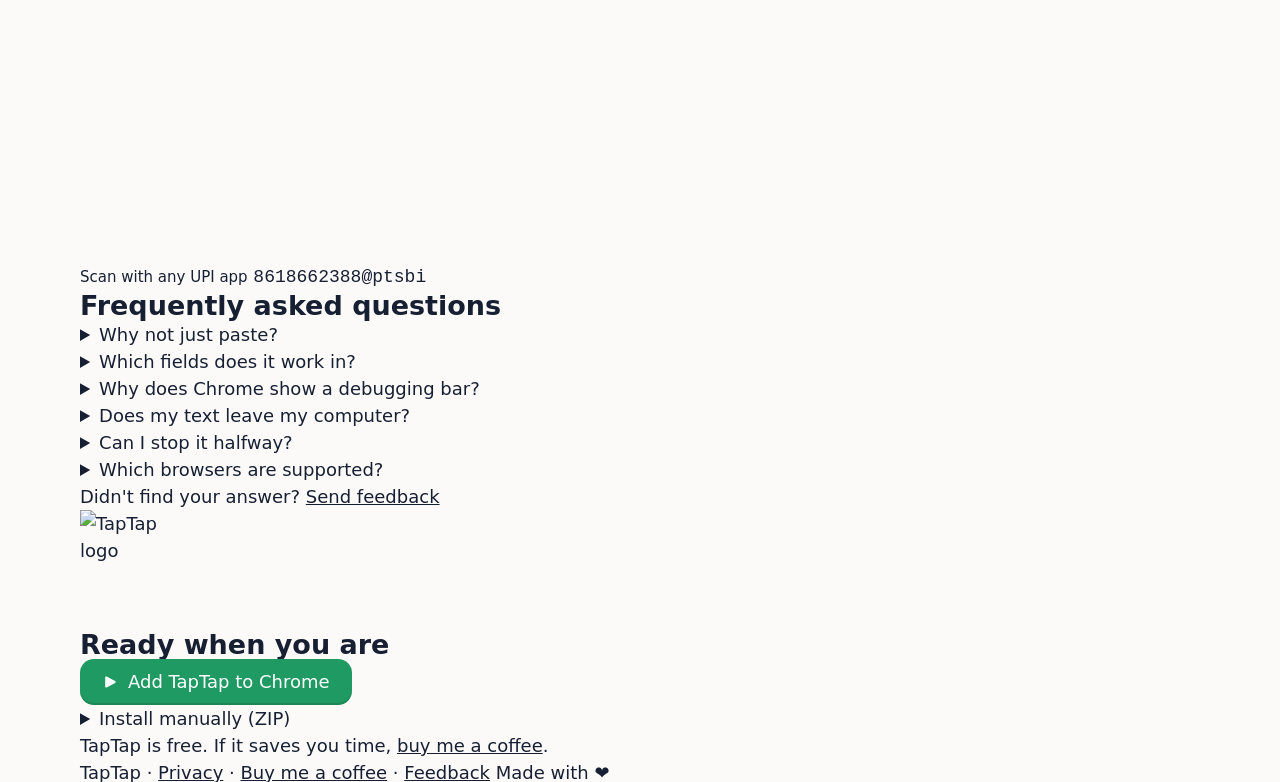
==== commit 952a969b: "Highlight Works in hero Co-Authored-By: Claude Opus 5.5 <noreply@anthropic.com>" ====
--- a/index.html
+++ b/index.html
@@ -2,7 +2,7 @@
       try { const t = localStorage.getItem("theme"); if (t === "light" || t === "dark") document.documentElement.dataset.theme = t; } catch {}
     </script><meta property="og:type" content="website"><meta property="og:site_name" content="TapTap"><meta property="og:title" content="TapTap: type any text into any field, key by key"><meta property="og:description" content="TapTap is a free Chrome extension that types your pasted text into any text box, form or code editor as real keystrokes, with a human-like rhythm. Pick a field, paste, press start."><meta property="og:url" content="https://samratsk.github.io/taptap-website/"><meta property="og:image" content="https://samratsk.github.io/taptap-website/logo-256.png"><meta name="twitter:card" content="summary"><meta name="twitter:title" content="TapTap: type any text into any field, key by key"><meta name="twitter:description" content="TapTap is a free Chrome extension that types your pasted text into any text box, form or code editor as real keystrokes, with a human-like rhythm. Pick a field, paste, press start."><meta name="twitter:image" content="https://samratsk.github.io/taptap-website/logo-256.png"><link rel="preload" href="/taptap-website/fonts/fredoka-latin-600-normal.woff2" as="font" type="font/woff2" crossorigin><link rel="preload" href="/taptap-website/fonts/itim-latin-400-normal.woff2" as="font" type="font/woff2" crossorigin><script type="application/ld+json">{"@context":"https://schema.org","@type":"SoftwareApplication","name":"TapTap","applicationCategory":"BrowserApplication","operatingSystem":"Chrome, Edge","description":"TapTap is a free Chrome extension that types your pasted text into any text box, form or code editor as real keystrokes, with a human-like rhythm. Pick a field, paste, press start.","image":"https://samratsk.github.io/taptap-website/logo-256.png","url":"https://samratsk.github.io/taptap-website/","offers":{"@type":"Offer","price":"0","priceCurrency":"USD"}}</script><style>@font-face{font-family:TT Fredoka;src:url(/taptap-website/fonts/fredoka-latin-500-normal.woff2) format("woff2");font-weight:500;font-display:swap}@font-face{font-family:TT Fredoka;src:url(/taptap-website/fonts/fredoka-latin-600-normal.woff2) format("woff2");font-weight:600;font-display:swap}@font-face{font-family:TT Itim;src:url(/taptap-website/fonts/itim-latin-400-normal.woff2) format("woff2");font-weight:400;font-display:swap}@property --a{syntax: "<angle>"; initial-value: 0deg; inherits: false;}:root{--bg: #fbfaf8;--head: #f6f4f1;--surface: #ffffff;--well: #f3f1ed;--line: #e4e2de;--line-2: #eeece8;--ink: #172033;--mut: #667085;--faint: #a3aab8;--ctl: #ecebe8;--blue: #2f7cf6;--blue-soft: #edf3fe;--amber: #f5a524;--green: #1f9a62;--green-h: #1a8a57;--green-2: #45c486;--green-soft: #eef8f2;--green-deep: #0b5e3b;--red: #d6312b;--red-soft: #fdeeee;--hand: "TT Itim", ui-rounded, "Segoe UI", system-ui, sans-serif;--disp: "TT Fredoka", ui-rounded, "Segoe UI", system-ui, sans-serif;--mono: ui-monospace, "Cascadia Code", Consolas, monospace;--shadow: 0 1px 2px rgba(23, 32, 51, .06), 0 24px 56px -16px rgba(23, 32, 51, .25);--glow: conic-gradient(from var(--a), #0b5e3b, #14855a, #2fb37a, #6fd6a0, #bff0d4, #6fd6a0, #2fb37a, #14855a, #0b5e3b);--ease: cubic-bezier(.25, 1, .5, 1);--body: #3d4659;--ctl-h: #e0ded9;--blue-ink: #1f4fa8;--step: #d3efdf;--step-ink: #0b5e3b;--editor-line: transparent;color-scheme:light}@media(prefers-color-scheme:dark){:root:not([data-theme=light]){--bg: #15171b;--head: #1c1e23;--surface: #23262c;--well: #1f2227;--line: #34373e;--line-2: #2a2d33;--ink: #eceef2;--mut: #9aa1ad;--faint: #626876;--ctl: #2d3037;--ctl-h: #383c44;--blue: #5594f8;--blue-soft: #1d2940;--blue-ink: #a9c6ff;--green: #1f9a62;--green-h: #25a96c;--green-2: #1b5e40;--green-soft: #18261f;--green-deep: #a6ebc6;--body: #c3c8d2;--step: #1f4a34;--step-ink: #a6ebc6;--editor-line: #2e3138;--shadow: 0 1px 2px rgba(0, 0, 0, .3), 0 24px 56px -16px rgba(0, 0, 0, .7);color-scheme:dark}}:root[data-theme=dark]{--bg: #15171b;--head: #1c1e23;--surface: #23262c;--well: #1f2227;--line: #34373e;--line-2: #2a2d33;--ink: #eceef2;--mut: #9aa1ad;--faint: #626876;--ctl: #2d3037;--ctl-h: #383c44;--blue: #5594f8;--blue-soft: #1d2940;--blue-ink: #a9c6ff;--green: #1f9a62;--green-h: #25a96c;--green-2: #1b5e40;--green-soft: #18261f;--green-deep: #a6ebc6;--body: #c3c8d2;--step: #1f4a34;--step-ink: #a6ebc6;--editor-line: #2e3138;--shadow: 0 1px 2px rgba(0, 0, 0, .3), 0 24px 56px -16px rgba(0, 0, 0, .7);color-scheme:dark}*,*:before,*:after{box-sizing:border-box}html{scroll-behavior:smooth}body{margin:0;background:var(--bg);color:var(--ink);font:18px/1.5 var(--hand);-webkit-font-smoothing:antialiased}h1,h2,h3{font-family:var(--disp);font-weight:600;line-height:1.08;margin:0;text-wrap:balance}p{margin:0;text-wrap:pretty}a{color:inherit}img{display:block;max-width:100%}:focus-visible{outline:2px solid var(--blue);outline-offset:3px;border-radius:6px}.wrap{width:min(1120px,100% - 40px);margin-inline:auto}.btn{display:inline-flex;align-items:center;gap:10px;padding:14px 22px;border-radius:14px;text-decoration:none;font:500 18px/1 var(--disp);transition:background .15s,transform .1s}.btn:active{transform:scale(.98)}.btn.primary{background:var(--green);color:#fff;box-shadow:inset 0 -2px #0000001f}.btn.primary:hover{background:var(--green-h)}.btn.quiet{background:var(--ctl);color:var(--ink)}.btn.quiet:hover{background:var(--ctl-h)}.btn svg{width:16px;height:16px;fill:currentColor}@media(prefers-reduced-motion:reduce){*,*:before,*:after{animation:none!important;transition:none!important}html{scroll-behavior:auto}}
 </style>
-<link rel="stylesheet" href="/taptap-website/assets/index.BE__BSpp.css"></head> <body>  <header class="nav wrap" data-tt-j7pv25f6> <a class="brand" href="/taptap-website/" aria-label="TapTap home" data-tt-j7pv25f6> <img src="/taptap-website/logo-64.png" alt="" width="40" height="40" data-tt-j7pv25f6> <span data-tt-j7pv25f6>Tap<b data-tt-j7pv25f6>Tap</b></span> </a> <nav aria-label="Main" data-tt-j7pv25f6> <a href="#how" data-tt-j7pv25f6>How it works</a> <a href="#faq" data-tt-j7pv25f6>FAQ</a> <a class="fb" href="https://docs.google.com/forms/d/e/1FAIpQLSei6pyYepn_i-zwBaSk2iI69y4ySUPPG_5E7BB8yd0OPh-3tQ/viewform" target="_blank" rel="noopener" data-tt-j7pv25f6>Feedback</a> <button class="theme" type="button" aria-label="Switch to dark mode" title="Switch theme" data-tt-x3pjskd3><i data-tt-x3pjskd3></i></button> <script type="module">const a=document.querySelector(".theme"),c=matchMedia("(prefers-color-scheme: dark)"),d=()=>(document.documentElement.dataset.theme??(c.matches?"dark":"light"))==="dark",e=()=>a.setAttribute("aria-label",d()?"Switch to light mode":"Switch to dark mode");e();c.addEventListener("change",e);a.addEventListener("click",()=>{const t=d()?"light":"dark";document.documentElement.dataset.theme=t;try{localStorage.setItem("theme",t)}catch{}e()});</script>  <a class="btn primary sm" href="https://chromewebstore.google.com/detail/taptap/hmpkahjeocdcmoplhgdccgbpoggaohel" data-store data-tt-j7pv25f6>Add to Chrome</a> </nav> </header> <main data-tt-j7pv25f6> <section class="hero wrap" data-tt-j7pv25f6> <div class="copy" data-tt-j7pv25f6> <p class="tag" data-tt-j7pv25f6>Pick. Paste. TapTap.</p> <h1 data-tt-j7pv25f6>Works where<br data-tt-j7pv25f6>paste <span data-tt-j7pv25f6>doesn't</span>.</h1> <p class="lede" data-tt-j7pv25f6>Some sites block paste or only listen for real key presses. TapTap types your text in as real keystrokes, so it lands in code editors, forms and rich text like you typed it.</p> <div class="cta" data-tt-j7pv25f6> <a class="btn primary" href="https://chromewebstore.google.com/detail/taptap/hmpkahjeocdcmoplhgdccgbpoggaohel" data-store data-tt-j7pv25f6><svg viewBox="0 0 640 640" aria-hidden="true"><path d="M187.2 100.9C174.8 94.1 159.8 94.4 147.6 101.6C135.4 108.8 128 121.9 128 136L128 504C128 518.1 135.5 531.2 147.6 538.4C159.7 545.6 174.8 545.9 187.2 539.1L523.2 355.1C536 348.1 544 334.6 544 320C544 305.4 536 291.9 523.2 284.9L187.2 100.9z"/></svg>Add to Chrome, it's free</a> <a class="btn quiet support" href="#support" data-tt-j7pv25f6><svg viewBox="0 0 24 24" aria-hidden="true" data-tt-j7pv25f6><path d="M12 21s-7.5-4.6-9.6-9.2C1 8.6 2.9 5 6.4 5c2.1 0 3.6 1.2 4.4 2.5h2.4C14 6.2 15.5 5 17.6 5c3.5 0 5.4 3.6 4 6.8C19.5 16.4 12 21 12 21z" data-tt-j7pv25f6></path></svg>Support the dev</a> </div> <p class="small" data-tt-j7pv25f6>Works in Chrome and Edge. No account, no tracking.</p> </div> <div class="stage" aria-label="TapTap typing into a code editor" role="img" data-tt-tb5vpudz> <div class="editor" data-tt-tb5vpudz> <div class="bar" data-tt-tb5vpudz><i data-tt-tb5vpudz></i><i data-tt-tb5vpudz></i><i data-tt-tb5vpudz></i><span data-tt-tb5vpudz>greet.js</span></div> <div class="field" data-tt-tb5vpudz> <div class="fx" aria-hidden="true" data-tt-tb5vpudz><div class="glow" data-tt-tb5vpudz><i data-tt-tb5vpudz></i></div><div class="ring" data-tt-tb5vpudz></div></div> <pre class="code" data-tt-tb5vpudz><code class="typed" data-tt-tb5vpudz></code><b class="cur" data-tt-tb5vpudz></b></pre> </div> </div> <div class="mini" aria-hidden="true" data-tt-tb5vpudz> <div class="mh" data-tt-tb5vpudz> <img src="/taptap-website/logo-64.png" alt="" width="30" height="30" data-tt-tb5vpudz> <div data-tt-tb5vpudz><strong data-tt-tb5vpudz>Tap<span data-tt-tb5vpudz>Tap</span></strong><small data-tt-tb5vpudz>Pick. Paste. TapTap.</small></div> </div> <div class="mt" data-tt-tb5vpudz><em data-tt-tb5vpudz>Target</em><b data-tt-tb5vpudz>Code editor</b></div> <div class="mg" data-tt-tb5vpudz><span class="fill" data-tt-tb5vpudz></span><span class="lbl" data-tt-tb5vpudz>Start typing</span></div> </div> </div> <script>(function(){const code = "function greet(name) {\n  const hour = new Date().getHours();\n  if (hour < 12) return `Morning, ${name}!`;\n  return `Hello, ${name}.`;\n}";
+<link rel="stylesheet" href="/taptap-website/assets/index.BE__BSpp.css"></head> <body>  <header class="nav wrap" data-tt-j7pv25f6> <a class="brand" href="/taptap-website/" aria-label="TapTap home" data-tt-j7pv25f6> <img src="/taptap-website/logo-64.png" alt="" width="40" height="40" data-tt-j7pv25f6> <span data-tt-j7pv25f6>Tap<b data-tt-j7pv25f6>Tap</b></span> </a> <nav aria-label="Main" data-tt-j7pv25f6> <a href="#how" data-tt-j7pv25f6>How it works</a> <a href="#faq" data-tt-j7pv25f6>FAQ</a> <a class="fb" href="https://docs.google.com/forms/d/e/1FAIpQLSei6pyYepn_i-zwBaSk2iI69y4ySUPPG_5E7BB8yd0OPh-3tQ/viewform" target="_blank" rel="noopener" data-tt-j7pv25f6>Feedback</a> <button class="theme" type="button" aria-label="Switch to dark mode" title="Switch theme" data-tt-x3pjskd3><i data-tt-x3pjskd3></i></button> <script type="module">const a=document.querySelector(".theme"),c=matchMedia("(prefers-color-scheme: dark)"),d=()=>(document.documentElement.dataset.theme??(c.matches?"dark":"light"))==="dark",e=()=>a.setAttribute("aria-label",d()?"Switch to light mode":"Switch to dark mode");e();c.addEventListener("change",e);a.addEventListener("click",()=>{const t=d()?"light":"dark";document.documentElement.dataset.theme=t;try{localStorage.setItem("theme",t)}catch{}e()});</script>  <a class="btn primary sm" href="https://chromewebstore.google.com/detail/taptap/hmpkahjeocdcmoplhgdccgbpoggaohel" data-store data-tt-j7pv25f6>Add to Chrome</a> </nav> </header> <main data-tt-j7pv25f6> <section class="hero wrap" data-tt-j7pv25f6> <div class="copy" data-tt-j7pv25f6> <p class="tag" data-tt-j7pv25f6>Pick. Paste. TapTap.</p> <h1 data-tt-j7pv25f6><span data-tt-j7pv25f6>Works</span> where<br data-tt-j7pv25f6>paste doesn't.</h1> <p class="lede" data-tt-j7pv25f6>Some sites block paste or only listen for real key presses. TapTap types your text in as real keystrokes, so it lands in code editors, forms and rich text like you typed it.</p> <div class="cta" data-tt-j7pv25f6> <a class="btn primary" href="https://chromewebstore.google.com/detail/taptap/hmpkahjeocdcmoplhgdccgbpoggaohel" data-store data-tt-j7pv25f6><svg viewBox="0 0 640 640" aria-hidden="true"><path d="M187.2 100.9C174.8 94.1 159.8 94.4 147.6 101.6C135.4 108.8 128 121.9 128 136L128 504C128 518.1 135.5 531.2 147.6 538.4C159.7 545.6 174.8 545.9 187.2 539.1L523.2 355.1C536 348.1 544 334.6 544 320C544 305.4 536 291.9 523.2 284.9L187.2 100.9z"/></svg>Add to Chrome, it's free</a> <a class="btn quiet support" href="#support" data-tt-j7pv25f6><svg viewBox="0 0 24 24" aria-hidden="true" data-tt-j7pv25f6><path d="M12 21s-7.5-4.6-9.6-9.2C1 8.6 2.9 5 6.4 5c2.1 0 3.6 1.2 4.4 2.5h2.4C14 6.2 15.5 5 17.6 5c3.5 0 5.4 3.6 4 6.8C19.5 16.4 12 21 12 21z" data-tt-j7pv25f6></path></svg>Support the dev</a> </div> <p class="small" data-tt-j7pv25f6>Works in Chrome and Edge. No account, no tracking.</p> </div> <div class="stage" aria-label="TapTap typing into a code editor" role="img" data-tt-tb5vpudz> <div class="editor" data-tt-tb5vpudz> <div class="bar" data-tt-tb5vpudz><i data-tt-tb5vpudz></i><i data-tt-tb5vpudz></i><i data-tt-tb5vpudz></i><span data-tt-tb5vpudz>greet.js</span></div> <div class="field" data-tt-tb5vpudz> <div class="fx" aria-hidden="true" data-tt-tb5vpudz><div class="glow" data-tt-tb5vpudz><i data-tt-tb5vpudz></i></div><div class="ring" data-tt-tb5vpudz></div></div> <pre class="code" data-tt-tb5vpudz><code class="typed" data-tt-tb5vpudz></code><b class="cur" data-tt-tb5vpudz></b></pre> </div> </div> <div class="mini" aria-hidden="true" data-tt-tb5vpudz> <div class="mh" data-tt-tb5vpudz> <img src="/taptap-website/logo-64.png" alt="" width="30" height="30" data-tt-tb5vpudz> <div data-tt-tb5vpudz><strong data-tt-tb5vpudz>Tap<span data-tt-tb5vpudz>Tap</span></strong><small data-tt-tb5vpudz>Pick. Paste. TapTap.</small></div> </div> <div class="mt" data-tt-tb5vpudz><em data-tt-tb5vpudz>Target</em><b data-tt-tb5vpudz>Code editor</b></div> <div class="mg" data-tt-tb5vpudz><span class="fill" data-tt-tb5vpudz></span><span class="lbl" data-tt-tb5vpudz>Start typing</span></div> </div> </div> <script>(function(){const code = "function greet(name) {\n  const hour = new Date().getHours();\n  if (hour < 12) return `Morning, ${name}!`;\n  return `Hello, ${name}.`;\n}";
 
   const stage = document.querySelector('.stage');
   const out = stage.querySelector('.typed');
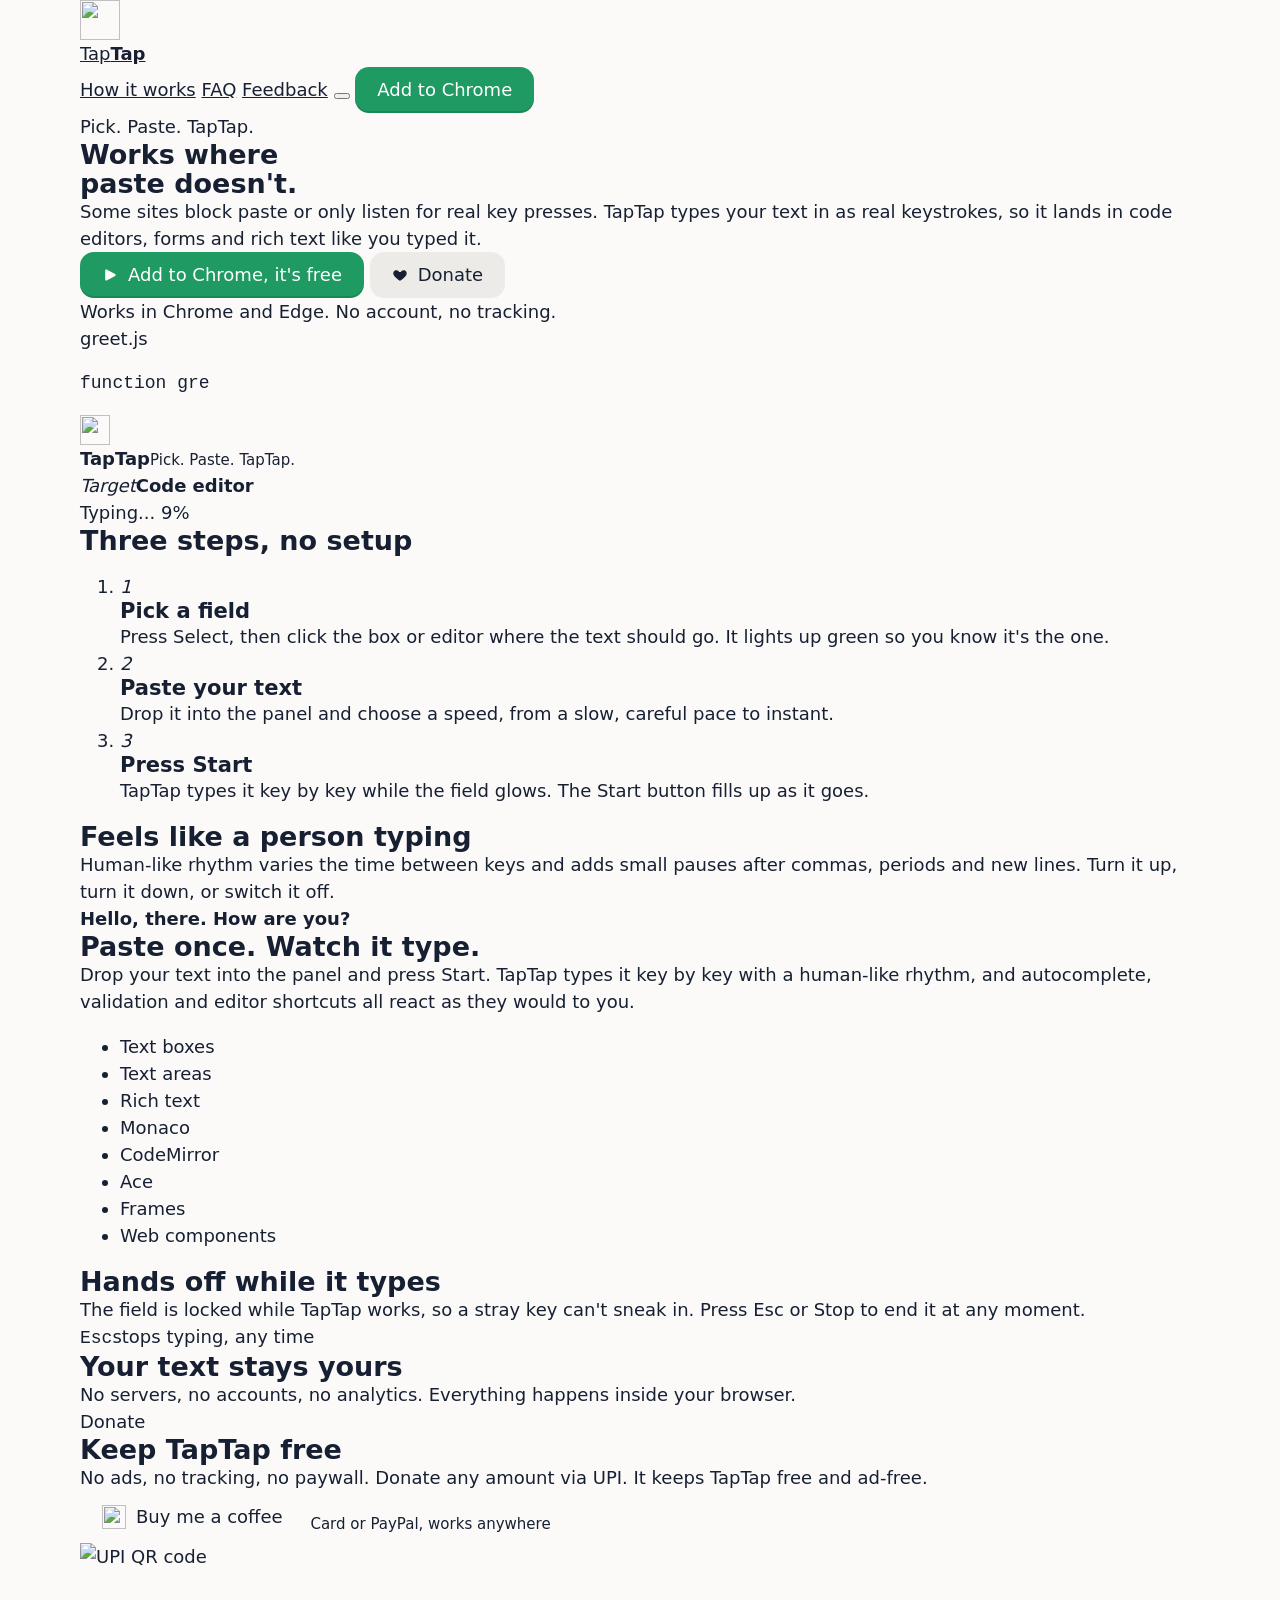
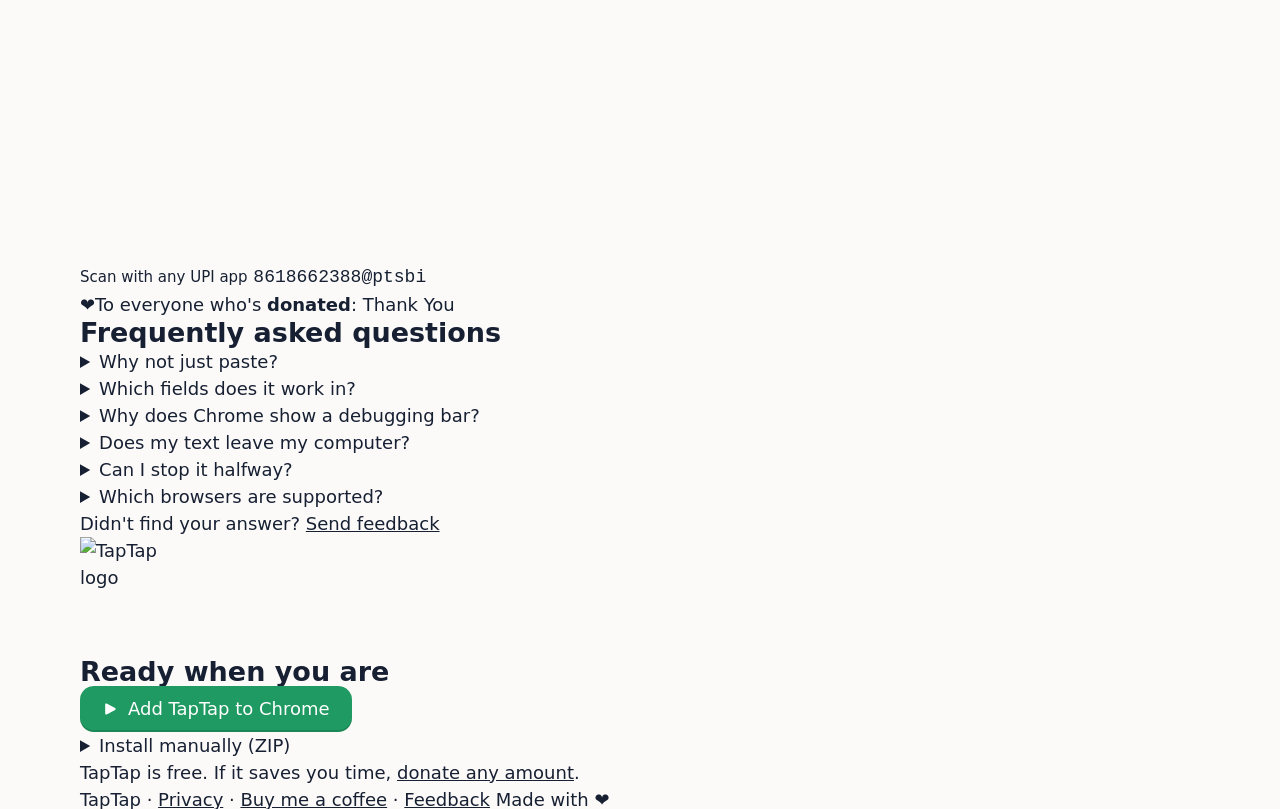
==== commit 41fd3860: "Donate wording, thank-you line, README Co-Authored-By: Claude Opus 5.5 <noreply@anthropic.com>" ====
--- a/index.html
+++ b/index.html
@@ -2,7 +2,7 @@
       try { const t = localStorage.getItem("theme"); if (t === "light" || t === "dark") document.documentElement.dataset.theme = t; } catch {}
     </script><meta property="og:type" content="website"><meta property="og:site_name" content="TapTap"><meta property="og:title" content="TapTap: type any text into any field, key by key"><meta property="og:description" content="TapTap is a free Chrome extension that types your pasted text into any text box, form or code editor as real keystrokes, with a human-like rhythm. Pick a field, paste, press start."><meta property="og:url" content="https://samratsk.github.io/taptap-website/"><meta property="og:image" content="https://samratsk.github.io/taptap-website/logo-256.png"><meta name="twitter:card" content="summary"><meta name="twitter:title" content="TapTap: type any text into any field, key by key"><meta name="twitter:description" content="TapTap is a free Chrome extension that types your pasted text into any text box, form or code editor as real keystrokes, with a human-like rhythm. Pick a field, paste, press start."><meta name="twitter:image" content="https://samratsk.github.io/taptap-website/logo-256.png"><link rel="preload" href="/taptap-website/fonts/fredoka-latin-600-normal.woff2" as="font" type="font/woff2" crossorigin><link rel="preload" href="/taptap-website/fonts/itim-latin-400-normal.woff2" as="font" type="font/woff2" crossorigin><script type="application/ld+json">{"@context":"https://schema.org","@type":"SoftwareApplication","name":"TapTap","applicationCategory":"BrowserApplication","operatingSystem":"Chrome, Edge","description":"TapTap is a free Chrome extension that types your pasted text into any text box, form or code editor as real keystrokes, with a human-like rhythm. Pick a field, paste, press start.","image":"https://samratsk.github.io/taptap-website/logo-256.png","url":"https://samratsk.github.io/taptap-website/","offers":{"@type":"Offer","price":"0","priceCurrency":"USD"}}</script><style>@font-face{font-family:TT Fredoka;src:url(/taptap-website/fonts/fredoka-latin-500-normal.woff2) format("woff2");font-weight:500;font-display:swap}@font-face{font-family:TT Fredoka;src:url(/taptap-website/fonts/fredoka-latin-600-normal.woff2) format("woff2");font-weight:600;font-display:swap}@font-face{font-family:TT Itim;src:url(/taptap-website/fonts/itim-latin-400-normal.woff2) format("woff2");font-weight:400;font-display:swap}@property --a{syntax: "<angle>"; initial-value: 0deg; inherits: false;}:root{--bg: #fbfaf8;--head: #f6f4f1;--surface: #ffffff;--well: #f3f1ed;--line: #e4e2de;--line-2: #eeece8;--ink: #172033;--mut: #667085;--faint: #a3aab8;--ctl: #ecebe8;--blue: #2f7cf6;--blue-soft: #edf3fe;--amber: #f5a524;--green: #1f9a62;--green-h: #1a8a57;--green-2: #45c486;--green-soft: #eef8f2;--green-deep: #0b5e3b;--red: #d6312b;--red-soft: #fdeeee;--hand: "TT Itim", ui-rounded, "Segoe UI", system-ui, sans-serif;--disp: "TT Fredoka", ui-rounded, "Segoe UI", system-ui, sans-serif;--mono: ui-monospace, "Cascadia Code", Consolas, monospace;--shadow: 0 1px 2px rgba(23, 32, 51, .06), 0 24px 56px -16px rgba(23, 32, 51, .25);--glow: conic-gradient(from var(--a), #0b5e3b, #14855a, #2fb37a, #6fd6a0, #bff0d4, #6fd6a0, #2fb37a, #14855a, #0b5e3b);--ease: cubic-bezier(.25, 1, .5, 1);--body: #3d4659;--ctl-h: #e0ded9;--blue-ink: #1f4fa8;--step: #d3efdf;--step-ink: #0b5e3b;--editor-line: transparent;color-scheme:light}@media(prefers-color-scheme:dark){:root:not([data-theme=light]){--bg: #15171b;--head: #1c1e23;--surface: #23262c;--well: #1f2227;--line: #34373e;--line-2: #2a2d33;--ink: #eceef2;--mut: #9aa1ad;--faint: #626876;--ctl: #2d3037;--ctl-h: #383c44;--blue: #5594f8;--blue-soft: #1d2940;--blue-ink: #a9c6ff;--green: #1f9a62;--green-h: #25a96c;--green-2: #1b5e40;--green-soft: #18261f;--green-deep: #a6ebc6;--body: #c3c8d2;--step: #1f4a34;--step-ink: #a6ebc6;--editor-line: #2e3138;--shadow: 0 1px 2px rgba(0, 0, 0, .3), 0 24px 56px -16px rgba(0, 0, 0, .7);color-scheme:dark}}:root[data-theme=dark]{--bg: #15171b;--head: #1c1e23;--surface: #23262c;--well: #1f2227;--line: #34373e;--line-2: #2a2d33;--ink: #eceef2;--mut: #9aa1ad;--faint: #626876;--ctl: #2d3037;--ctl-h: #383c44;--blue: #5594f8;--blue-soft: #1d2940;--blue-ink: #a9c6ff;--green: #1f9a62;--green-h: #25a96c;--green-2: #1b5e40;--green-soft: #18261f;--green-deep: #a6ebc6;--body: #c3c8d2;--step: #1f4a34;--step-ink: #a6ebc6;--editor-line: #2e3138;--shadow: 0 1px 2px rgba(0, 0, 0, .3), 0 24px 56px -16px rgba(0, 0, 0, .7);color-scheme:dark}*,*:before,*:after{box-sizing:border-box}html{scroll-behavior:smooth}body{margin:0;background:var(--bg);color:var(--ink);font:18px/1.5 var(--hand);-webkit-font-smoothing:antialiased}h1,h2,h3{font-family:var(--disp);font-weight:600;line-height:1.08;margin:0;text-wrap:balance}p{margin:0;text-wrap:pretty}a{color:inherit}img{display:block;max-width:100%}:focus-visible{outline:2px solid var(--blue);outline-offset:3px;border-radius:6px}.wrap{width:min(1120px,100% - 40px);margin-inline:auto}.btn{display:inline-flex;align-items:center;gap:10px;padding:14px 22px;border-radius:14px;text-decoration:none;font:500 18px/1 var(--disp);transition:background .15s,transform .1s}.btn:active{transform:scale(.98)}.btn.primary{background:var(--green);color:#fff;box-shadow:inset 0 -2px #0000001f}.btn.primary:hover{background:var(--green-h)}.btn.quiet{background:var(--ctl);color:var(--ink)}.btn.quiet:hover{background:var(--ctl-h)}.btn svg{width:16px;height:16px;fill:currentColor}@media(prefers-reduced-motion:reduce){*,*:before,*:after{animation:none!important;transition:none!important}html{scroll-behavior:auto}}
 </style>
-<link rel="stylesheet" href="/taptap-website/assets/index.BE__BSpp.css"></head> <body>  <header class="nav wrap" data-tt-j7pv25f6> <a class="brand" href="/taptap-website/" aria-label="TapTap home" data-tt-j7pv25f6> <img src="/taptap-website/logo-64.png" alt="" width="40" height="40" data-tt-j7pv25f6> <span data-tt-j7pv25f6>Tap<b data-tt-j7pv25f6>Tap</b></span> </a> <nav aria-label="Main" data-tt-j7pv25f6> <a href="#how" data-tt-j7pv25f6>How it works</a> <a href="#faq" data-tt-j7pv25f6>FAQ</a> <a class="fb" href="https://docs.google.com/forms/d/e/1FAIpQLSei6pyYepn_i-zwBaSk2iI69y4ySUPPG_5E7BB8yd0OPh-3tQ/viewform" target="_blank" rel="noopener" data-tt-j7pv25f6>Feedback</a> <button class="theme" type="button" aria-label="Switch to dark mode" title="Switch theme" data-tt-x3pjskd3><i data-tt-x3pjskd3></i></button> <script type="module">const a=document.querySelector(".theme"),c=matchMedia("(prefers-color-scheme: dark)"),d=()=>(document.documentElement.dataset.theme??(c.matches?"dark":"light"))==="dark",e=()=>a.setAttribute("aria-label",d()?"Switch to light mode":"Switch to dark mode");e();c.addEventListener("change",e);a.addEventListener("click",()=>{const t=d()?"light":"dark";document.documentElement.dataset.theme=t;try{localStorage.setItem("theme",t)}catch{}e()});</script>  <a class="btn primary sm" href="https://chromewebstore.google.com/detail/taptap/hmpkahjeocdcmoplhgdccgbpoggaohel" data-store data-tt-j7pv25f6>Add to Chrome</a> </nav> </header> <main data-tt-j7pv25f6> <section class="hero wrap" data-tt-j7pv25f6> <div class="copy" data-tt-j7pv25f6> <p class="tag" data-tt-j7pv25f6>Pick. Paste. TapTap.</p> <h1 data-tt-j7pv25f6><span data-tt-j7pv25f6>Works</span> where<br data-tt-j7pv25f6>paste doesn't.</h1> <p class="lede" data-tt-j7pv25f6>Some sites block paste or only listen for real key presses. TapTap types your text in as real keystrokes, so it lands in code editors, forms and rich text like you typed it.</p> <div class="cta" data-tt-j7pv25f6> <a class="btn primary" href="https://chromewebstore.google.com/detail/taptap/hmpkahjeocdcmoplhgdccgbpoggaohel" data-store data-tt-j7pv25f6><svg viewBox="0 0 640 640" aria-hidden="true"><path d="M187.2 100.9C174.8 94.1 159.8 94.4 147.6 101.6C135.4 108.8 128 121.9 128 136L128 504C128 518.1 135.5 531.2 147.6 538.4C159.7 545.6 174.8 545.9 187.2 539.1L523.2 355.1C536 348.1 544 334.6 544 320C544 305.4 536 291.9 523.2 284.9L187.2 100.9z"/></svg>Add to Chrome, it's free</a> <a class="btn quiet support" href="#support" data-tt-j7pv25f6><svg viewBox="0 0 24 24" aria-hidden="true" data-tt-j7pv25f6><path d="M12 21s-7.5-4.6-9.6-9.2C1 8.6 2.9 5 6.4 5c2.1 0 3.6 1.2 4.4 2.5h2.4C14 6.2 15.5 5 17.6 5c3.5 0 5.4 3.6 4 6.8C19.5 16.4 12 21 12 21z" data-tt-j7pv25f6></path></svg>Support the dev</a> </div> <p class="small" data-tt-j7pv25f6>Works in Chrome and Edge. No account, no tracking.</p> </div> <div class="stage" aria-label="TapTap typing into a code editor" role="img" data-tt-tb5vpudz> <div class="editor" data-tt-tb5vpudz> <div class="bar" data-tt-tb5vpudz><i data-tt-tb5vpudz></i><i data-tt-tb5vpudz></i><i data-tt-tb5vpudz></i><span data-tt-tb5vpudz>greet.js</span></div> <div class="field" data-tt-tb5vpudz> <div class="fx" aria-hidden="true" data-tt-tb5vpudz><div class="glow" data-tt-tb5vpudz><i data-tt-tb5vpudz></i></div><div class="ring" data-tt-tb5vpudz></div></div> <pre class="code" data-tt-tb5vpudz><code class="typed" data-tt-tb5vpudz></code><b class="cur" data-tt-tb5vpudz></b></pre> </div> </div> <div class="mini" aria-hidden="true" data-tt-tb5vpudz> <div class="mh" data-tt-tb5vpudz> <img src="/taptap-website/logo-64.png" alt="" width="30" height="30" data-tt-tb5vpudz> <div data-tt-tb5vpudz><strong data-tt-tb5vpudz>Tap<span data-tt-tb5vpudz>Tap</span></strong><small data-tt-tb5vpudz>Pick. Paste. TapTap.</small></div> </div> <div class="mt" data-tt-tb5vpudz><em data-tt-tb5vpudz>Target</em><b data-tt-tb5vpudz>Code editor</b></div> <div class="mg" data-tt-tb5vpudz><span class="fill" data-tt-tb5vpudz></span><span class="lbl" data-tt-tb5vpudz>Start typing</span></div> </div> </div> <script>(function(){const code = "function greet(name) {\n  const hour = new Date().getHours();\n  if (hour < 12) return `Morning, ${name}!`;\n  return `Hello, ${name}.`;\n}";
+<link rel="stylesheet" href="/taptap-website/assets/index.DqSRFA3u.css"></head> <body>  <header class="nav wrap" data-tt-j7pv25f6> <a class="brand" href="/taptap-website/" aria-label="TapTap home" data-tt-j7pv25f6> <img src="/taptap-website/logo-64.png" alt="" width="40" height="40" data-tt-j7pv25f6> <span data-tt-j7pv25f6>Tap<b data-tt-j7pv25f6>Tap</b></span> </a> <nav aria-label="Main" data-tt-j7pv25f6> <a href="#how" data-tt-j7pv25f6>How it works</a> <a href="#faq" data-tt-j7pv25f6>FAQ</a> <a class="fb" href="https://docs.google.com/forms/d/e/1FAIpQLSei6pyYepn_i-zwBaSk2iI69y4ySUPPG_5E7BB8yd0OPh-3tQ/viewform" target="_blank" rel="noopener" data-tt-j7pv25f6>Feedback</a> <button class="theme" type="button" aria-label="Switch to dark mode" title="Switch theme" data-tt-x3pjskd3><i data-tt-x3pjskd3></i></button> <script type="module">const a=document.querySelector(".theme"),c=matchMedia("(prefers-color-scheme: dark)"),d=()=>(document.documentElement.dataset.theme??(c.matches?"dark":"light"))==="dark",e=()=>a.setAttribute("aria-label",d()?"Switch to light mode":"Switch to dark mode");e();c.addEventListener("change",e);a.addEventListener("click",()=>{const t=d()?"light":"dark";document.documentElement.dataset.theme=t;try{localStorage.setItem("theme",t)}catch{}e()});</script>  <a class="btn primary sm" href="https://chromewebstore.google.com/detail/taptap/hmpkahjeocdcmoplhgdccgbpoggaohel" data-store data-tt-j7pv25f6>Add to Chrome</a> </nav> </header> <main data-tt-j7pv25f6> <section class="hero wrap" data-tt-j7pv25f6> <div class="copy" data-tt-j7pv25f6> <p class="tag" data-tt-j7pv25f6>Pick. Paste. TapTap.</p> <h1 data-tt-j7pv25f6><span data-tt-j7pv25f6>Works</span> where<br data-tt-j7pv25f6>paste doesn't.</h1> <p class="lede" data-tt-j7pv25f6>Some sites block paste or only listen for real key presses. TapTap types your text in as real keystrokes, so it lands in code editors, forms and rich text like you typed it.</p> <div class="cta" data-tt-j7pv25f6> <a class="btn primary" href="https://chromewebstore.google.com/detail/taptap/hmpkahjeocdcmoplhgdccgbpoggaohel" data-store data-tt-j7pv25f6><svg viewBox="0 0 640 640" aria-hidden="true"><path d="M187.2 100.9C174.8 94.1 159.8 94.4 147.6 101.6C135.4 108.8 128 121.9 128 136L128 504C128 518.1 135.5 531.2 147.6 538.4C159.7 545.6 174.8 545.9 187.2 539.1L523.2 355.1C536 348.1 544 334.6 544 320C544 305.4 536 291.9 523.2 284.9L187.2 100.9z"/></svg>Add to Chrome, it's free</a> <a class="btn quiet support" href="#support" data-tt-j7pv25f6><svg viewBox="0 0 24 24" aria-hidden="true" data-tt-j7pv25f6><path d="M12 21s-7.5-4.6-9.6-9.2C1 8.6 2.9 5 6.4 5c2.1 0 3.6 1.2 4.4 2.5h2.4C14 6.2 15.5 5 17.6 5c3.5 0 5.4 3.6 4 6.8C19.5 16.4 12 21 12 21z" data-tt-j7pv25f6></path></svg>Donate</a> </div> <p class="small" data-tt-j7pv25f6>Works in Chrome and Edge. No account, no tracking.</p> </div> <div class="stage" aria-label="TapTap typing into a code editor" role="img" data-tt-tb5vpudz> <div class="editor" data-tt-tb5vpudz> <div class="bar" data-tt-tb5vpudz><i data-tt-tb5vpudz></i><i data-tt-tb5vpudz></i><i data-tt-tb5vpudz></i><span data-tt-tb5vpudz>greet.js</span></div> <div class="field" data-tt-tb5vpudz> <div class="fx" aria-hidden="true" data-tt-tb5vpudz><div class="glow" data-tt-tb5vpudz><i data-tt-tb5vpudz></i></div><div class="ring" data-tt-tb5vpudz></div></div> <pre class="code" data-tt-tb5vpudz><code class="typed" data-tt-tb5vpudz></code><b class="cur" data-tt-tb5vpudz></b></pre> </div> </div> <div class="mini" aria-hidden="true" data-tt-tb5vpudz> <div class="mh" data-tt-tb5vpudz> <img src="/taptap-website/logo-64.png" alt="" width="30" height="30" data-tt-tb5vpudz> <div data-tt-tb5vpudz><strong data-tt-tb5vpudz>Tap<span data-tt-tb5vpudz>Tap</span></strong><small data-tt-tb5vpudz>Pick. Paste. TapTap.</small></div> </div> <div class="mt" data-tt-tb5vpudz><em data-tt-tb5vpudz>Target</em><b data-tt-tb5vpudz>Code editor</b></div> <div class="mg" data-tt-tb5vpudz><span class="fill" data-tt-tb5vpudz></span><span class="lbl" data-tt-tb5vpudz>Start typing</span></div> </div> </div> <script>(function(){const code = "function greet(name) {\n  const hour = new Date().getHours();\n  if (hour < 12) return `Morning, ${name}!`;\n  return `Hello, ${name}.`;\n}";
 
   const stage = document.querySelector('.stage');
   const out = stage.querySelector('.typed');
@@ -39,7 +39,7 @@
   }
   // Only run while visible, so it doesn't burn cycles off screen
   new IntersectionObserver(([e], obs) => { if (e.isIntersecting) { obs.disconnect(); loop(); } }).observe(stage);
-})();</script>  </section> <section id="how" class="how" data-tt-j7pv25f6> <div class="wrap" data-tt-j7pv25f6> <h2 data-tt-j7pv25f6>Three steps, no setup</h2> <ol class="steps" data-tt-j7pv25f6> <li data-tt-j7pv25f6><i data-tt-j7pv25f6>1</i><h3 data-tt-j7pv25f6>Pick a field</h3><p data-tt-j7pv25f6>Press Select, then click the box or editor where the text should go. It lights up green so you know it's the one.</p></li> <li data-tt-j7pv25f6><i data-tt-j7pv25f6>2</i><h3 data-tt-j7pv25f6>Paste your text</h3><p data-tt-j7pv25f6>Drop it into the panel and choose a speed, from a slow, careful pace to instant.</p></li> <li data-tt-j7pv25f6><i data-tt-j7pv25f6>3</i><h3 data-tt-j7pv25f6>Press Start</h3><p data-tt-j7pv25f6>TapTap types it key by key while the field glows. The Start button fills up as it goes.</p></li> </ol> </div> </section> <section class="feats wrap" data-tt-j7pv25f6> <article class="feat" data-tt-j7pv25f6> <div data-tt-j7pv25f6> <h2 data-tt-j7pv25f6>Feels like a person typing</h2> <p data-tt-j7pv25f6>Human-like rhythm varies the time between keys and adds small pauses after commas, periods and new lines. Turn it up, turn it down, or switch it off.</p> </div> <div class="rhythm" aria-hidden="true" data-tt-j7pv25f6> <span style="--h:24%" data-tt-j7pv25f6><b data-tt-j7pv25f6>H</b></span><span style="--h:61%" data-tt-j7pv25f6><b data-tt-j7pv25f6>e</b></span><span style="--h:58%" data-tt-j7pv25f6><b data-tt-j7pv25f6>l</b></span><span style="--h:55%" data-tt-j7pv25f6><b data-tt-j7pv25f6>l</b></span><span style="--h:52%" data-tt-j7pv25f6><b data-tt-j7pv25f6>o</b></span><span style="--h:92%" data-tt-j7pv25f6><b data-tt-j7pv25f6>,</b></span><span style="--h:46%" data-tt-j7pv25f6><b data-tt-j7pv25f6> </b></span><span style="--h:43%" data-tt-j7pv25f6><b data-tt-j7pv25f6>t</b></span><span style="--h:40%" data-tt-j7pv25f6><b data-tt-j7pv25f6>h</b></span><span style="--h:37%" data-tt-j7pv25f6><b data-tt-j7pv25f6>e</b></span><span style="--h:34%" data-tt-j7pv25f6><b data-tt-j7pv25f6>r</b></span><span style="--h:31%" data-tt-j7pv25f6><b data-tt-j7pv25f6>e</b></span><span style="--h:92%" data-tt-j7pv25f6><b data-tt-j7pv25f6>.</b></span><span style="--h:25%" data-tt-j7pv25f6><b data-tt-j7pv25f6> </b></span><span style="--h:62%" data-tt-j7pv25f6><b data-tt-j7pv25f6>H</b></span><span style="--h:59%" data-tt-j7pv25f6><b data-tt-j7pv25f6>o</b></span><span style="--h:56%" data-tt-j7pv25f6><b data-tt-j7pv25f6>w</b></span><span style="--h:53%" data-tt-j7pv25f6><b data-tt-j7pv25f6> </b></span><span style="--h:50%" data-tt-j7pv25f6><b data-tt-j7pv25f6>a</b></span><span style="--h:47%" data-tt-j7pv25f6><b data-tt-j7pv25f6>r</b></span><span style="--h:44%" data-tt-j7pv25f6><b data-tt-j7pv25f6>e</b></span><span style="--h:41%" data-tt-j7pv25f6><b data-tt-j7pv25f6> </b></span><span style="--h:38%" data-tt-j7pv25f6><b data-tt-j7pv25f6>y</b></span><span style="--h:35%" data-tt-j7pv25f6><b data-tt-j7pv25f6>o</b></span><span style="--h:32%" data-tt-j7pv25f6><b data-tt-j7pv25f6>u</b></span><span style="--h:92%" data-tt-j7pv25f6><b data-tt-j7pv25f6>?</b></span> </div> </article> <article class="feat flip" data-tt-j7pv25f6> <div data-tt-j7pv25f6> <h2 data-tt-j7pv25f6>Paste once. Watch it type.</h2> <p data-tt-j7pv25f6>Drop your text into the panel and press Start. TapTap types it key by key with a human-like rhythm, and autocomplete, validation and editor shortcuts all react as they would to you.</p> </div> <ul class="chips" aria-label="Supported fields" data-tt-j7pv25f6> <li data-tt-j7pv25f6>Text boxes</li><li data-tt-j7pv25f6>Text areas</li><li data-tt-j7pv25f6>Rich text</li><li data-tt-j7pv25f6>Monaco</li><li data-tt-j7pv25f6>CodeMirror</li><li data-tt-j7pv25f6>Ace</li><li data-tt-j7pv25f6>Frames</li><li data-tt-j7pv25f6>Web components</li> </ul> </article> <article class="feat" data-tt-j7pv25f6> <div data-tt-j7pv25f6> <h2 data-tt-j7pv25f6>Hands off while it types</h2> <p data-tt-j7pv25f6>The field is locked while TapTap works, so a stray key can't sneak in. Press Esc or Stop to end it at any moment.</p> </div> <div class="keys" aria-hidden="true" data-tt-j7pv25f6><kbd data-tt-j7pv25f6>Esc</kbd><span data-tt-j7pv25f6>stops typing, any time</span></div> </article> </section> <section class="private wrap" data-tt-j7pv25f6> <h2 data-tt-j7pv25f6>Your text stays yours</h2> <p data-tt-j7pv25f6>No servers, no accounts, no analytics. Everything happens inside your browser.</p> </section> <section id="support" class="support-sec wrap" data-tt-j7pv25f6> <div class="sup-copy" data-tt-j7pv25f6> <p class="eyebrow" data-tt-j7pv25f6>Support the dev</p> <h2 data-tt-j7pv25f6>Keep TapTap free</h2> <p class="sub" data-tt-j7pv25f6>No ads, no tracking, no paywall. If TapTap saves you time, a small tip keeps it maintained.</p> <a class="btn coffee-btn" href="https://buymeacoffee.com/samratsk" target="_blank" rel="noopener" data-tt-j7pv25f6><img src="/taptap-website/bmc.svg" alt="" width="24" height="24" data-tt-j7pv25f6>Buy me a coffee</a> <small class="hint" data-tt-j7pv25f6>Card or PayPal, works anywhere</small> </div> <div class="qr" data-tt-j7pv25f6> <img src="/taptap-website/upi-qr.jpg" alt="UPI QR code" width="300" height="319" loading="lazy" data-tt-j7pv25f6> <small data-tt-j7pv25f6>Scan with any UPI app</small> <code data-tt-j7pv25f6>8618662388@ptsbi</code> </div> </section> <section id="faq" class="faq wrap" data-tt-j7pv25f6> <h2 data-tt-j7pv25f6>Frequently asked questions</h2> <details data-tt-j7pv25f6> <summary data-tt-j7pv25f6>Why not just paste?</summary> <p data-tt-j7pv25f6>Some editors and forms block paste, mangle formatting, or only react to real key presses. TapTap types each character the way a keyboard would, so the page sees normal typing.</p> </details><details data-tt-j7pv25f6> <summary data-tt-j7pv25f6>Which fields does it work in?</summary> <p data-tt-j7pv25f6>Text boxes, text areas, rich text editors, and code editors like Monaco (VS Code style), CodeMirror and Ace. It also reaches fields inside frames and web components.</p> </details><details data-tt-j7pv25f6> <summary data-tt-j7pv25f6>Why does Chrome show a debugging bar?</summary> <p data-tt-j7pv25f6>That bar is how Chrome lets an extension send real keystrokes. It appears only while TapTap is typing and closes when it finishes. Pressing Cancel on it stops typing.</p> </details><details data-tt-j7pv25f6> <summary data-tt-j7pv25f6>Does my text leave my computer?</summary> <p data-tt-j7pv25f6>No. Your text stays in your browser. TapTap has no servers, no accounts and no tracking.</p> </details><details data-tt-j7pv25f6> <summary data-tt-j7pv25f6>Can I stop it halfway?</summary> <p data-tt-j7pv25f6>Yes. Press Stop or Esc at any time. While it types, the field is locked so stray key presses cannot mix into your text.</p> </details><details data-tt-j7pv25f6> <summary data-tt-j7pv25f6>Which browsers are supported?</summary> <p data-tt-j7pv25f6>Chrome and Microsoft Edge, and other Chromium browsers that allow Chrome Web Store extensions.</p> </details> <p class="faq-more" data-tt-j7pv25f6>Didn't find your answer? <a class="fb" href="https://docs.google.com/forms/d/e/1FAIpQLSei6pyYepn_i-zwBaSk2iI69y4ySUPPG_5E7BB8yd0OPh-3tQ/viewform" target="_blank" rel="noopener" data-tt-j7pv25f6>Send feedback</a></p> </section> <section id="install" class="end wrap" data-tt-j7pv25f6> <img src="/taptap-website/logo-256.png" alt="TapTap logo" width="120" height="120" loading="lazy" data-tt-j7pv25f6> <h2 data-tt-j7pv25f6>Ready when you are</h2> <a class="btn primary" href="https://chromewebstore.google.com/detail/taptap/hmpkahjeocdcmoplhgdccgbpoggaohel" data-store data-tt-j7pv25f6><svg viewBox="0 0 640 640" aria-hidden="true"><path d="M187.2 100.9C174.8 94.1 159.8 94.4 147.6 101.6C135.4 108.8 128 121.9 128 136L128 504C128 518.1 135.5 531.2 147.6 538.4C159.7 545.6 174.8 545.9 187.2 539.1L523.2 355.1C536 348.1 544 334.6 544 320C544 305.4 536 291.9 523.2 284.9L187.2 100.9z"/></svg>Add TapTap to Chrome</a> <details class="manual" data-tt-j7pv25f6> <summary data-tt-j7pv25f6>Install manually (ZIP)</summary> <ol data-tt-j7pv25f6> <li data-tt-j7pv25f6><a href="/taptap-website/taptap-1.4.0.zip" download data-tt-j7pv25f6>Download TapTap 1.4.0 (ZIP)</a> and unzip it.</li> <li data-tt-j7pv25f6>Open <code data-tt-j7pv25f6>chrome://extensions</code> and turn on <b data-tt-j7pv25f6>Developer mode</b> (top right).</li> <li data-tt-j7pv25f6>Click <b data-tt-j7pv25f6>Load unpacked</b> and choose the unzipped folder.</li> </ol> </details> <p class="coffee-note" data-tt-j7pv25f6>TapTap is free. If it saves you time, <a href="https://buymeacoffee.com/samratsk" target="_blank" rel="noopener" data-tt-j7pv25f6>buy me a coffee</a>.</p> </section> </main> <dialog class="review" aria-labelledby="review-title" data-tt-j7pv25f6> <form method="dialog" data-tt-j7pv25f6><button class="x" aria-label="Close" data-tt-j7pv25f6>×</button></form> <h2 id="review-title" data-tt-j7pv25f6>New version in review</h2> <p data-tt-j7pv25f6>TapTap 1.4.0 is in review on the Chrome Web Store. Until it's live, install it manually in under a minute:</p> <ol data-tt-j7pv25f6> <li data-tt-j7pv25f6>Download the ZIP below and unzip it.</li> <li data-tt-j7pv25f6>Open <code data-tt-j7pv25f6>chrome://extensions</code> and turn on <b data-tt-j7pv25f6>Developer mode</b> (top right).</li> <li data-tt-j7pv25f6>Click <b data-tt-j7pv25f6>Load unpacked</b> and choose the unzipped folder.</li> </ol> <a class="btn primary" href="/taptap-website/taptap-1.4.0.zip" download data-tt-j7pv25f6>Download TapTap 1.4.0 (ZIP)</a> </dialog> <script>(function(){const STORE_URL = "https://chromewebstore.google.com/detail/taptap/hmpkahjeocdcmoplhgdccgbpoggaohel";
+})();</script>  </section> <section id="how" class="how" data-tt-j7pv25f6> <div class="wrap" data-tt-j7pv25f6> <h2 data-tt-j7pv25f6>Three steps, no setup</h2> <ol class="steps" data-tt-j7pv25f6> <li data-tt-j7pv25f6><i data-tt-j7pv25f6>1</i><h3 data-tt-j7pv25f6>Pick a field</h3><p data-tt-j7pv25f6>Press Select, then click the box or editor where the text should go. It lights up green so you know it's the one.</p></li> <li data-tt-j7pv25f6><i data-tt-j7pv25f6>2</i><h3 data-tt-j7pv25f6>Paste your text</h3><p data-tt-j7pv25f6>Drop it into the panel and choose a speed, from a slow, careful pace to instant.</p></li> <li data-tt-j7pv25f6><i data-tt-j7pv25f6>3</i><h3 data-tt-j7pv25f6>Press Start</h3><p data-tt-j7pv25f6>TapTap types it key by key while the field glows. The Start button fills up as it goes.</p></li> </ol> </div> </section> <section class="feats wrap" data-tt-j7pv25f6> <article class="feat" data-tt-j7pv25f6> <div data-tt-j7pv25f6> <h2 data-tt-j7pv25f6>Feels like a person typing</h2> <p data-tt-j7pv25f6>Human-like rhythm varies the time between keys and adds small pauses after commas, periods and new lines. Turn it up, turn it down, or switch it off.</p> </div> <div class="rhythm" aria-hidden="true" data-tt-j7pv25f6> <span style="--h:24%" data-tt-j7pv25f6><b data-tt-j7pv25f6>H</b></span><span style="--h:61%" data-tt-j7pv25f6><b data-tt-j7pv25f6>e</b></span><span style="--h:58%" data-tt-j7pv25f6><b data-tt-j7pv25f6>l</b></span><span style="--h:55%" data-tt-j7pv25f6><b data-tt-j7pv25f6>l</b></span><span style="--h:52%" data-tt-j7pv25f6><b data-tt-j7pv25f6>o</b></span><span style="--h:92%" data-tt-j7pv25f6><b data-tt-j7pv25f6>,</b></span><span style="--h:46%" data-tt-j7pv25f6><b data-tt-j7pv25f6> </b></span><span style="--h:43%" data-tt-j7pv25f6><b data-tt-j7pv25f6>t</b></span><span style="--h:40%" data-tt-j7pv25f6><b data-tt-j7pv25f6>h</b></span><span style="--h:37%" data-tt-j7pv25f6><b data-tt-j7pv25f6>e</b></span><span style="--h:34%" data-tt-j7pv25f6><b data-tt-j7pv25f6>r</b></span><span style="--h:31%" data-tt-j7pv25f6><b data-tt-j7pv25f6>e</b></span><span style="--h:92%" data-tt-j7pv25f6><b data-tt-j7pv25f6>.</b></span><span style="--h:25%" data-tt-j7pv25f6><b data-tt-j7pv25f6> </b></span><span style="--h:62%" data-tt-j7pv25f6><b data-tt-j7pv25f6>H</b></span><span style="--h:59%" data-tt-j7pv25f6><b data-tt-j7pv25f6>o</b></span><span style="--h:56%" data-tt-j7pv25f6><b data-tt-j7pv25f6>w</b></span><span style="--h:53%" data-tt-j7pv25f6><b data-tt-j7pv25f6> </b></span><span style="--h:50%" data-tt-j7pv25f6><b data-tt-j7pv25f6>a</b></span><span style="--h:47%" data-tt-j7pv25f6><b data-tt-j7pv25f6>r</b></span><span style="--h:44%" data-tt-j7pv25f6><b data-tt-j7pv25f6>e</b></span><span style="--h:41%" data-tt-j7pv25f6><b data-tt-j7pv25f6> </b></span><span style="--h:38%" data-tt-j7pv25f6><b data-tt-j7pv25f6>y</b></span><span style="--h:35%" data-tt-j7pv25f6><b data-tt-j7pv25f6>o</b></span><span style="--h:32%" data-tt-j7pv25f6><b data-tt-j7pv25f6>u</b></span><span style="--h:92%" data-tt-j7pv25f6><b data-tt-j7pv25f6>?</b></span> </div> </article> <article class="feat flip" data-tt-j7pv25f6> <div data-tt-j7pv25f6> <h2 data-tt-j7pv25f6>Paste once. Watch it type.</h2> <p data-tt-j7pv25f6>Drop your text into the panel and press Start. TapTap types it key by key with a human-like rhythm, and autocomplete, validation and editor shortcuts all react as they would to you.</p> </div> <ul class="chips" aria-label="Supported fields" data-tt-j7pv25f6> <li data-tt-j7pv25f6>Text boxes</li><li data-tt-j7pv25f6>Text areas</li><li data-tt-j7pv25f6>Rich text</li><li data-tt-j7pv25f6>Monaco</li><li data-tt-j7pv25f6>CodeMirror</li><li data-tt-j7pv25f6>Ace</li><li data-tt-j7pv25f6>Frames</li><li data-tt-j7pv25f6>Web components</li> </ul> </article> <article class="feat" data-tt-j7pv25f6> <div data-tt-j7pv25f6> <h2 data-tt-j7pv25f6>Hands off while it types</h2> <p data-tt-j7pv25f6>The field is locked while TapTap works, so a stray key can't sneak in. Press Esc or Stop to end it at any moment.</p> </div> <div class="keys" aria-hidden="true" data-tt-j7pv25f6><kbd data-tt-j7pv25f6>Esc</kbd><span data-tt-j7pv25f6>stops typing, any time</span></div> </article> </section> <section class="private wrap" data-tt-j7pv25f6> <h2 data-tt-j7pv25f6>Your text stays yours</h2> <p data-tt-j7pv25f6>No servers, no accounts, no analytics. Everything happens inside your browser.</p> </section> <section id="support" class="support-sec wrap" data-tt-j7pv25f6> <div class="sup-copy" data-tt-j7pv25f6> <p class="eyebrow" data-tt-j7pv25f6>Donate</p> <h2 data-tt-j7pv25f6>Keep TapTap free</h2> <p class="sub" data-tt-j7pv25f6>No ads, no tracking, no paywall. Donate any amount via UPI. It keeps TapTap free and ad-free.</p> <a class="btn coffee-btn" href="https://buymeacoffee.com/samratsk" target="_blank" rel="noopener" data-tt-j7pv25f6><img src="/taptap-website/bmc.svg" alt="" width="24" height="24" data-tt-j7pv25f6>Buy me a coffee</a> <small class="hint" data-tt-j7pv25f6>Card or PayPal, works anywhere</small> </div> <div class="qr" data-tt-j7pv25f6> <img src="/taptap-website/upi-qr.jpg" alt="UPI QR code" width="300" height="319" loading="lazy" data-tt-j7pv25f6> <small data-tt-j7pv25f6>Scan with any UPI app</small> <code data-tt-j7pv25f6>8618662388@ptsbi</code> </div> <p class="thanks" data-tt-j7pv25f6><span class="h" data-tt-j7pv25f6>❤️</span>To everyone who's <b class="dn" data-tt-j7pv25f6>donated</b>: <span class="ty" data-tt-j7pv25f6>Thank You</span></p> </section> <section id="faq" class="faq wrap" data-tt-j7pv25f6> <h2 data-tt-j7pv25f6>Frequently asked questions</h2> <details data-tt-j7pv25f6> <summary data-tt-j7pv25f6>Why not just paste?</summary> <p data-tt-j7pv25f6>Some editors and forms block paste, mangle formatting, or only react to real key presses. TapTap types each character the way a keyboard would, so the page sees normal typing.</p> </details><details data-tt-j7pv25f6> <summary data-tt-j7pv25f6>Which fields does it work in?</summary> <p data-tt-j7pv25f6>Text boxes, text areas, rich text editors, and code editors like Monaco (VS Code style), CodeMirror and Ace. It also reaches fields inside frames and web components.</p> </details><details data-tt-j7pv25f6> <summary data-tt-j7pv25f6>Why does Chrome show a debugging bar?</summary> <p data-tt-j7pv25f6>That bar is how Chrome lets an extension send real keystrokes. It appears only while TapTap is typing and closes when it finishes. Pressing Cancel on it stops typing.</p> </details><details data-tt-j7pv25f6> <summary data-tt-j7pv25f6>Does my text leave my computer?</summary> <p data-tt-j7pv25f6>No. Your text stays in your browser. TapTap has no servers, no accounts and no tracking.</p> </details><details data-tt-j7pv25f6> <summary data-tt-j7pv25f6>Can I stop it halfway?</summary> <p data-tt-j7pv25f6>Yes. Press Stop or Esc at any time. While it types, the field is locked so stray key presses cannot mix into your text.</p> </details><details data-tt-j7pv25f6> <summary data-tt-j7pv25f6>Which browsers are supported?</summary> <p data-tt-j7pv25f6>Chrome and Microsoft Edge, and other Chromium browsers that allow Chrome Web Store extensions.</p> </details> <p class="faq-more" data-tt-j7pv25f6>Didn't find your answer? <a class="fb" href="https://docs.google.com/forms/d/e/1FAIpQLSei6pyYepn_i-zwBaSk2iI69y4ySUPPG_5E7BB8yd0OPh-3tQ/viewform" target="_blank" rel="noopener" data-tt-j7pv25f6>Send feedback</a></p> </section> <section id="install" class="end wrap" data-tt-j7pv25f6> <img src="/taptap-website/logo-256.png" alt="TapTap logo" width="120" height="120" loading="lazy" data-tt-j7pv25f6> <h2 data-tt-j7pv25f6>Ready when you are</h2> <a class="btn primary" href="https://chromewebstore.google.com/detail/taptap/hmpkahjeocdcmoplhgdccgbpoggaohel" data-store data-tt-j7pv25f6><svg viewBox="0 0 640 640" aria-hidden="true"><path d="M187.2 100.9C174.8 94.1 159.8 94.4 147.6 101.6C135.4 108.8 128 121.9 128 136L128 504C128 518.1 135.5 531.2 147.6 538.4C159.7 545.6 174.8 545.9 187.2 539.1L523.2 355.1C536 348.1 544 334.6 544 320C544 305.4 536 291.9 523.2 284.9L187.2 100.9z"/></svg>Add TapTap to Chrome</a> <details class="manual" data-tt-j7pv25f6> <summary data-tt-j7pv25f6>Install manually (ZIP)</summary> <ol data-tt-j7pv25f6> <li data-tt-j7pv25f6><a href="/taptap-website/taptap-1.4.0.zip" download data-tt-j7pv25f6>Download TapTap 1.4.0 (ZIP)</a> and unzip it.</li> <li data-tt-j7pv25f6>Open <code data-tt-j7pv25f6>chrome://extensions</code> and turn on <b data-tt-j7pv25f6>Developer mode</b> (top right).</li> <li data-tt-j7pv25f6>Click <b data-tt-j7pv25f6>Load unpacked</b> and choose the unzipped folder.</li> </ol> </details> <p class="coffee-note" data-tt-j7pv25f6>TapTap is free. If it saves you time, <a href="#support" data-tt-j7pv25f6>donate any amount</a>.</p> </section> </main> <dialog class="review" aria-labelledby="review-title" data-tt-j7pv25f6> <form method="dialog" data-tt-j7pv25f6><button class="x" aria-label="Close" data-tt-j7pv25f6>×</button></form> <h2 id="review-title" data-tt-j7pv25f6>New version in review</h2> <p data-tt-j7pv25f6>TapTap 1.4.0 is in review on the Chrome Web Store. Until it's live, install it manually in under a minute:</p> <ol data-tt-j7pv25f6> <li data-tt-j7pv25f6>Download the ZIP below and unzip it.</li> <li data-tt-j7pv25f6>Open <code data-tt-j7pv25f6>chrome://extensions</code> and turn on <b data-tt-j7pv25f6>Developer mode</b> (top right).</li> <li data-tt-j7pv25f6>Click <b data-tt-j7pv25f6>Load unpacked</b> and choose the unzipped folder.</li> </ol> <a class="btn primary" href="/taptap-website/taptap-1.4.0.zip" download data-tt-j7pv25f6>Download TapTap 1.4.0 (ZIP)</a> </dialog> <script>(function(){const STORE_URL = "https://chromewebstore.google.com/detail/taptap/hmpkahjeocdcmoplhgdccgbpoggaohel";
 const IN_REVIEW = false;
 
     if (!STORE_URL || IN_REVIEW) {
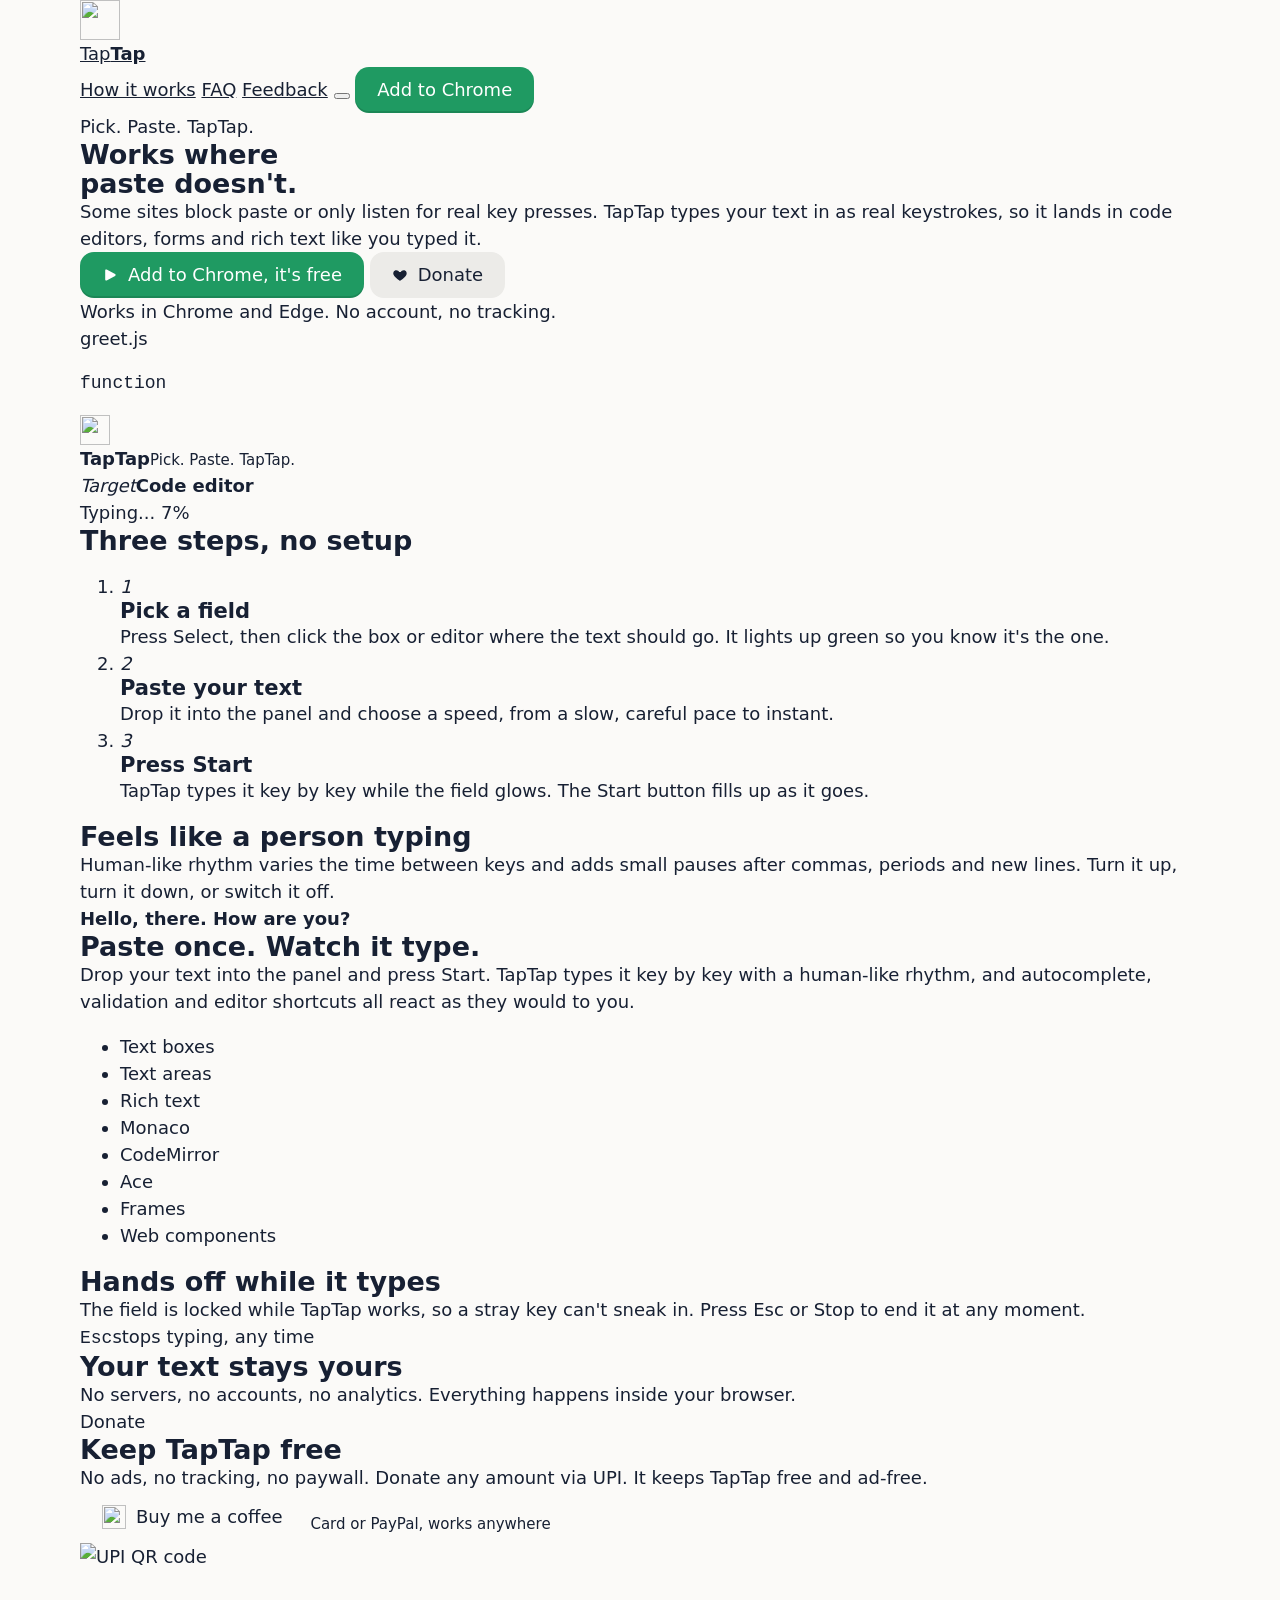
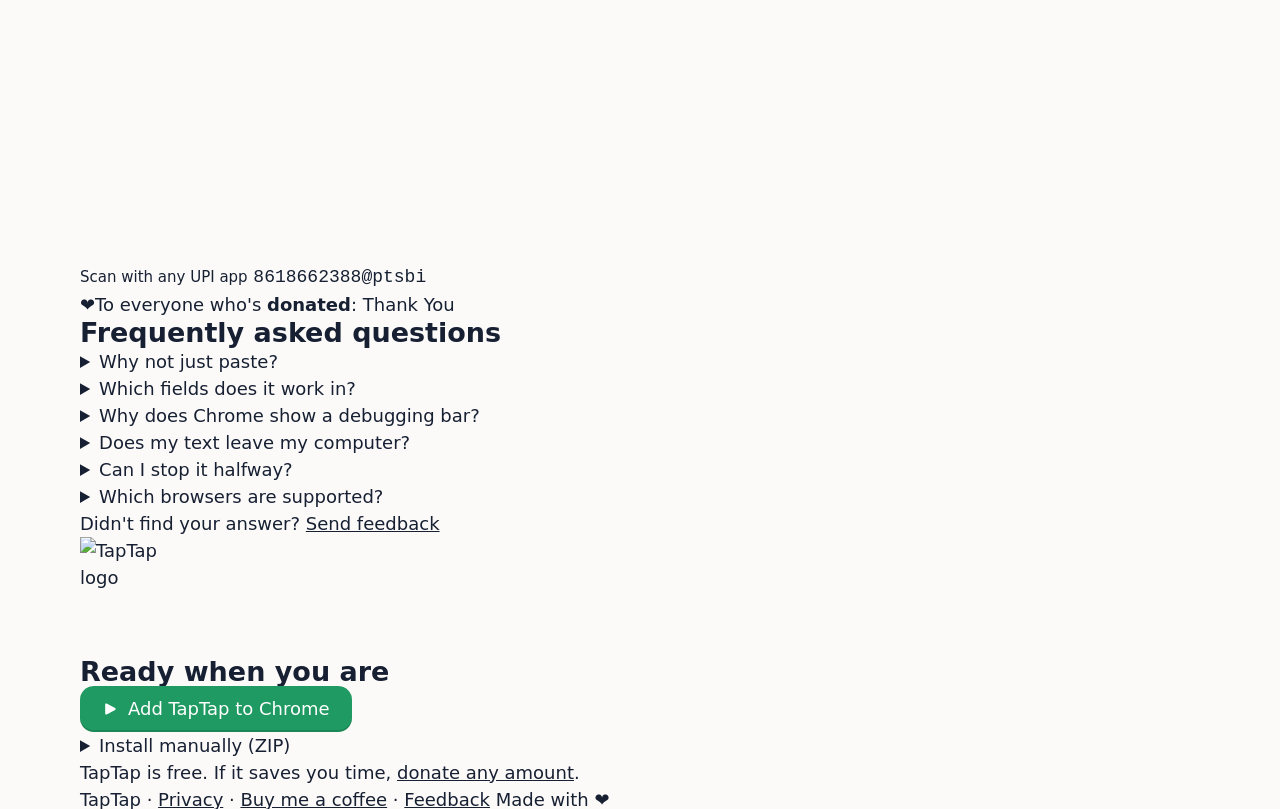
==== commit 69284472: "Green bold donated Co-Authored-By: Claude Opus 5.5 <noreply@anthropic.com>" ====
--- a/index.html
+++ b/index.html
@@ -2,7 +2,7 @@
       try { const t = localStorage.getItem("theme"); if (t === "light" || t === "dark") document.documentElement.dataset.theme = t; } catch {}
     </script><meta property="og:type" content="website"><meta property="og:site_name" content="TapTap"><meta property="og:title" content="TapTap: type any text into any field, key by key"><meta property="og:description" content="TapTap is a free Chrome extension that types your pasted text into any text box, form or code editor as real keystrokes, with a human-like rhythm. Pick a field, paste, press start."><meta property="og:url" content="https://samratsk.github.io/taptap-website/"><meta property="og:image" content="https://samratsk.github.io/taptap-website/logo-256.png"><meta name="twitter:card" content="summary"><meta name="twitter:title" content="TapTap: type any text into any field, key by key"><meta name="twitter:description" content="TapTap is a free Chrome extension that types your pasted text into any text box, form or code editor as real keystrokes, with a human-like rhythm. Pick a field, paste, press start."><meta name="twitter:image" content="https://samratsk.github.io/taptap-website/logo-256.png"><link rel="preload" href="/taptap-website/fonts/fredoka-latin-600-normal.woff2" as="font" type="font/woff2" crossorigin><link rel="preload" href="/taptap-website/fonts/itim-latin-400-normal.woff2" as="font" type="font/woff2" crossorigin><script type="application/ld+json">{"@context":"https://schema.org","@type":"SoftwareApplication","name":"TapTap","applicationCategory":"BrowserApplication","operatingSystem":"Chrome, Edge","description":"TapTap is a free Chrome extension that types your pasted text into any text box, form or code editor as real keystrokes, with a human-like rhythm. Pick a field, paste, press start.","image":"https://samratsk.github.io/taptap-website/logo-256.png","url":"https://samratsk.github.io/taptap-website/","offers":{"@type":"Offer","price":"0","priceCurrency":"USD"}}</script><style>@font-face{font-family:TT Fredoka;src:url(/taptap-website/fonts/fredoka-latin-500-normal.woff2) format("woff2");font-weight:500;font-display:swap}@font-face{font-family:TT Fredoka;src:url(/taptap-website/fonts/fredoka-latin-600-normal.woff2) format("woff2");font-weight:600;font-display:swap}@font-face{font-family:TT Itim;src:url(/taptap-website/fonts/itim-latin-400-normal.woff2) format("woff2");font-weight:400;font-display:swap}@property --a{syntax: "<angle>"; initial-value: 0deg; inherits: false;}:root{--bg: #fbfaf8;--head: #f6f4f1;--surface: #ffffff;--well: #f3f1ed;--line: #e4e2de;--line-2: #eeece8;--ink: #172033;--mut: #667085;--faint: #a3aab8;--ctl: #ecebe8;--blue: #2f7cf6;--blue-soft: #edf3fe;--amber: #f5a524;--green: #1f9a62;--green-h: #1a8a57;--green-2: #45c486;--green-soft: #eef8f2;--green-deep: #0b5e3b;--red: #d6312b;--red-soft: #fdeeee;--hand: "TT Itim", ui-rounded, "Segoe UI", system-ui, sans-serif;--disp: "TT Fredoka", ui-rounded, "Segoe UI", system-ui, sans-serif;--mono: ui-monospace, "Cascadia Code", Consolas, monospace;--shadow: 0 1px 2px rgba(23, 32, 51, .06), 0 24px 56px -16px rgba(23, 32, 51, .25);--glow: conic-gradient(from var(--a), #0b5e3b, #14855a, #2fb37a, #6fd6a0, #bff0d4, #6fd6a0, #2fb37a, #14855a, #0b5e3b);--ease: cubic-bezier(.25, 1, .5, 1);--body: #3d4659;--ctl-h: #e0ded9;--blue-ink: #1f4fa8;--step: #d3efdf;--step-ink: #0b5e3b;--editor-line: transparent;color-scheme:light}@media(prefers-color-scheme:dark){:root:not([data-theme=light]){--bg: #15171b;--head: #1c1e23;--surface: #23262c;--well: #1f2227;--line: #34373e;--line-2: #2a2d33;--ink: #eceef2;--mut: #9aa1ad;--faint: #626876;--ctl: #2d3037;--ctl-h: #383c44;--blue: #5594f8;--blue-soft: #1d2940;--blue-ink: #a9c6ff;--green: #1f9a62;--green-h: #25a96c;--green-2: #1b5e40;--green-soft: #18261f;--green-deep: #a6ebc6;--body: #c3c8d2;--step: #1f4a34;--step-ink: #a6ebc6;--editor-line: #2e3138;--shadow: 0 1px 2px rgba(0, 0, 0, .3), 0 24px 56px -16px rgba(0, 0, 0, .7);color-scheme:dark}}:root[data-theme=dark]{--bg: #15171b;--head: #1c1e23;--surface: #23262c;--well: #1f2227;--line: #34373e;--line-2: #2a2d33;--ink: #eceef2;--mut: #9aa1ad;--faint: #626876;--ctl: #2d3037;--ctl-h: #383c44;--blue: #5594f8;--blue-soft: #1d2940;--blue-ink: #a9c6ff;--green: #1f9a62;--green-h: #25a96c;--green-2: #1b5e40;--green-soft: #18261f;--green-deep: #a6ebc6;--body: #c3c8d2;--step: #1f4a34;--step-ink: #a6ebc6;--editor-line: #2e3138;--shadow: 0 1px 2px rgba(0, 0, 0, .3), 0 24px 56px -16px rgba(0, 0, 0, .7);color-scheme:dark}*,*:before,*:after{box-sizing:border-box}html{scroll-behavior:smooth}body{margin:0;background:var(--bg);color:var(--ink);font:18px/1.5 var(--hand);-webkit-font-smoothing:antialiased}h1,h2,h3{font-family:var(--disp);font-weight:600;line-height:1.08;margin:0;text-wrap:balance}p{margin:0;text-wrap:pretty}a{color:inherit}img{display:block;max-width:100%}:focus-visible{outline:2px solid var(--blue);outline-offset:3px;border-radius:6px}.wrap{width:min(1120px,100% - 40px);margin-inline:auto}.btn{display:inline-flex;align-items:center;gap:10px;padding:14px 22px;border-radius:14px;text-decoration:none;font:500 18px/1 var(--disp);transition:background .15s,transform .1s}.btn:active{transform:scale(.98)}.btn.primary{background:var(--green);color:#fff;box-shadow:inset 0 -2px #0000001f}.btn.primary:hover{background:var(--green-h)}.btn.quiet{background:var(--ctl);color:var(--ink)}.btn.quiet:hover{background:var(--ctl-h)}.btn svg{width:16px;height:16px;fill:currentColor}@media(prefers-reduced-motion:reduce){*,*:before,*:after{animation:none!important;transition:none!important}html{scroll-behavior:auto}}
 </style>
-<link rel="stylesheet" href="/taptap-website/assets/index.DqSRFA3u.css"></head> <body>  <header class="nav wrap" data-tt-j7pv25f6> <a class="brand" href="/taptap-website/" aria-label="TapTap home" data-tt-j7pv25f6> <img src="/taptap-website/logo-64.png" alt="" width="40" height="40" data-tt-j7pv25f6> <span data-tt-j7pv25f6>Tap<b data-tt-j7pv25f6>Tap</b></span> </a> <nav aria-label="Main" data-tt-j7pv25f6> <a href="#how" data-tt-j7pv25f6>How it works</a> <a href="#faq" data-tt-j7pv25f6>FAQ</a> <a class="fb" href="https://docs.google.com/forms/d/e/1FAIpQLSei6pyYepn_i-zwBaSk2iI69y4ySUPPG_5E7BB8yd0OPh-3tQ/viewform" target="_blank" rel="noopener" data-tt-j7pv25f6>Feedback</a> <button class="theme" type="button" aria-label="Switch to dark mode" title="Switch theme" data-tt-x3pjskd3><i data-tt-x3pjskd3></i></button> <script type="module">const a=document.querySelector(".theme"),c=matchMedia("(prefers-color-scheme: dark)"),d=()=>(document.documentElement.dataset.theme??(c.matches?"dark":"light"))==="dark",e=()=>a.setAttribute("aria-label",d()?"Switch to light mode":"Switch to dark mode");e();c.addEventListener("change",e);a.addEventListener("click",()=>{const t=d()?"light":"dark";document.documentElement.dataset.theme=t;try{localStorage.setItem("theme",t)}catch{}e()});</script>  <a class="btn primary sm" href="https://chromewebstore.google.com/detail/taptap/hmpkahjeocdcmoplhgdccgbpoggaohel" data-store data-tt-j7pv25f6>Add to Chrome</a> </nav> </header> <main data-tt-j7pv25f6> <section class="hero wrap" data-tt-j7pv25f6> <div class="copy" data-tt-j7pv25f6> <p class="tag" data-tt-j7pv25f6>Pick. Paste. TapTap.</p> <h1 data-tt-j7pv25f6><span data-tt-j7pv25f6>Works</span> where<br data-tt-j7pv25f6>paste doesn't.</h1> <p class="lede" data-tt-j7pv25f6>Some sites block paste or only listen for real key presses. TapTap types your text in as real keystrokes, so it lands in code editors, forms and rich text like you typed it.</p> <div class="cta" data-tt-j7pv25f6> <a class="btn primary" href="https://chromewebstore.google.com/detail/taptap/hmpkahjeocdcmoplhgdccgbpoggaohel" data-store data-tt-j7pv25f6><svg viewBox="0 0 640 640" aria-hidden="true"><path d="M187.2 100.9C174.8 94.1 159.8 94.4 147.6 101.6C135.4 108.8 128 121.9 128 136L128 504C128 518.1 135.5 531.2 147.6 538.4C159.7 545.6 174.8 545.9 187.2 539.1L523.2 355.1C536 348.1 544 334.6 544 320C544 305.4 536 291.9 523.2 284.9L187.2 100.9z"/></svg>Add to Chrome, it's free</a> <a class="btn quiet support" href="#support" data-tt-j7pv25f6><svg viewBox="0 0 24 24" aria-hidden="true" data-tt-j7pv25f6><path d="M12 21s-7.5-4.6-9.6-9.2C1 8.6 2.9 5 6.4 5c2.1 0 3.6 1.2 4.4 2.5h2.4C14 6.2 15.5 5 17.6 5c3.5 0 5.4 3.6 4 6.8C19.5 16.4 12 21 12 21z" data-tt-j7pv25f6></path></svg>Donate</a> </div> <p class="small" data-tt-j7pv25f6>Works in Chrome and Edge. No account, no tracking.</p> </div> <div class="stage" aria-label="TapTap typing into a code editor" role="img" data-tt-tb5vpudz> <div class="editor" data-tt-tb5vpudz> <div class="bar" data-tt-tb5vpudz><i data-tt-tb5vpudz></i><i data-tt-tb5vpudz></i><i data-tt-tb5vpudz></i><span data-tt-tb5vpudz>greet.js</span></div> <div class="field" data-tt-tb5vpudz> <div class="fx" aria-hidden="true" data-tt-tb5vpudz><div class="glow" data-tt-tb5vpudz><i data-tt-tb5vpudz></i></div><div class="ring" data-tt-tb5vpudz></div></div> <pre class="code" data-tt-tb5vpudz><code class="typed" data-tt-tb5vpudz></code><b class="cur" data-tt-tb5vpudz></b></pre> </div> </div> <div class="mini" aria-hidden="true" data-tt-tb5vpudz> <div class="mh" data-tt-tb5vpudz> <img src="/taptap-website/logo-64.png" alt="" width="30" height="30" data-tt-tb5vpudz> <div data-tt-tb5vpudz><strong data-tt-tb5vpudz>Tap<span data-tt-tb5vpudz>Tap</span></strong><small data-tt-tb5vpudz>Pick. Paste. TapTap.</small></div> </div> <div class="mt" data-tt-tb5vpudz><em data-tt-tb5vpudz>Target</em><b data-tt-tb5vpudz>Code editor</b></div> <div class="mg" data-tt-tb5vpudz><span class="fill" data-tt-tb5vpudz></span><span class="lbl" data-tt-tb5vpudz>Start typing</span></div> </div> </div> <script>(function(){const code = "function greet(name) {\n  const hour = new Date().getHours();\n  if (hour < 12) return `Morning, ${name}!`;\n  return `Hello, ${name}.`;\n}";
+<link rel="stylesheet" href="/taptap-website/assets/index.eZBGtRPp.css"></head> <body>  <header class="nav wrap" data-tt-j7pv25f6> <a class="brand" href="/taptap-website/" aria-label="TapTap home" data-tt-j7pv25f6> <img src="/taptap-website/logo-64.png" alt="" width="40" height="40" data-tt-j7pv25f6> <span data-tt-j7pv25f6>Tap<b data-tt-j7pv25f6>Tap</b></span> </a> <nav aria-label="Main" data-tt-j7pv25f6> <a href="#how" data-tt-j7pv25f6>How it works</a> <a href="#faq" data-tt-j7pv25f6>FAQ</a> <a class="fb" href="https://docs.google.com/forms/d/e/1FAIpQLSei6pyYepn_i-zwBaSk2iI69y4ySUPPG_5E7BB8yd0OPh-3tQ/viewform" target="_blank" rel="noopener" data-tt-j7pv25f6>Feedback</a> <button class="theme" type="button" aria-label="Switch to dark mode" title="Switch theme" data-tt-x3pjskd3><i data-tt-x3pjskd3></i></button> <script type="module">const a=document.querySelector(".theme"),c=matchMedia("(prefers-color-scheme: dark)"),d=()=>(document.documentElement.dataset.theme??(c.matches?"dark":"light"))==="dark",e=()=>a.setAttribute("aria-label",d()?"Switch to light mode":"Switch to dark mode");e();c.addEventListener("change",e);a.addEventListener("click",()=>{const t=d()?"light":"dark";document.documentElement.dataset.theme=t;try{localStorage.setItem("theme",t)}catch{}e()});</script>  <a class="btn primary sm" href="https://chromewebstore.google.com/detail/taptap/hmpkahjeocdcmoplhgdccgbpoggaohel" data-store data-tt-j7pv25f6>Add to Chrome</a> </nav> </header> <main data-tt-j7pv25f6> <section class="hero wrap" data-tt-j7pv25f6> <div class="copy" data-tt-j7pv25f6> <p class="tag" data-tt-j7pv25f6>Pick. Paste. TapTap.</p> <h1 data-tt-j7pv25f6><span data-tt-j7pv25f6>Works</span> where<br data-tt-j7pv25f6>paste doesn't.</h1> <p class="lede" data-tt-j7pv25f6>Some sites block paste or only listen for real key presses. TapTap types your text in as real keystrokes, so it lands in code editors, forms and rich text like you typed it.</p> <div class="cta" data-tt-j7pv25f6> <a class="btn primary" href="https://chromewebstore.google.com/detail/taptap/hmpkahjeocdcmoplhgdccgbpoggaohel" data-store data-tt-j7pv25f6><svg viewBox="0 0 640 640" aria-hidden="true"><path d="M187.2 100.9C174.8 94.1 159.8 94.4 147.6 101.6C135.4 108.8 128 121.9 128 136L128 504C128 518.1 135.5 531.2 147.6 538.4C159.7 545.6 174.8 545.9 187.2 539.1L523.2 355.1C536 348.1 544 334.6 544 320C544 305.4 536 291.9 523.2 284.9L187.2 100.9z"/></svg>Add to Chrome, it's free</a> <a class="btn quiet support" href="#support" data-tt-j7pv25f6><svg viewBox="0 0 24 24" aria-hidden="true" data-tt-j7pv25f6><path d="M12 21s-7.5-4.6-9.6-9.2C1 8.6 2.9 5 6.4 5c2.1 0 3.6 1.2 4.4 2.5h2.4C14 6.2 15.5 5 17.6 5c3.5 0 5.4 3.6 4 6.8C19.5 16.4 12 21 12 21z" data-tt-j7pv25f6></path></svg>Donate</a> </div> <p class="small" data-tt-j7pv25f6>Works in Chrome and Edge. No account, no tracking.</p> </div> <div class="stage" aria-label="TapTap typing into a code editor" role="img" data-tt-tb5vpudz> <div class="editor" data-tt-tb5vpudz> <div class="bar" data-tt-tb5vpudz><i data-tt-tb5vpudz></i><i data-tt-tb5vpudz></i><i data-tt-tb5vpudz></i><span data-tt-tb5vpudz>greet.js</span></div> <div class="field" data-tt-tb5vpudz> <div class="fx" aria-hidden="true" data-tt-tb5vpudz><div class="glow" data-tt-tb5vpudz><i data-tt-tb5vpudz></i></div><div class="ring" data-tt-tb5vpudz></div></div> <pre class="code" data-tt-tb5vpudz><code class="typed" data-tt-tb5vpudz></code><b class="cur" data-tt-tb5vpudz></b></pre> </div> </div> <div class="mini" aria-hidden="true" data-tt-tb5vpudz> <div class="mh" data-tt-tb5vpudz> <img src="/taptap-website/logo-64.png" alt="" width="30" height="30" data-tt-tb5vpudz> <div data-tt-tb5vpudz><strong data-tt-tb5vpudz>Tap<span data-tt-tb5vpudz>Tap</span></strong><small data-tt-tb5vpudz>Pick. Paste. TapTap.</small></div> </div> <div class="mt" data-tt-tb5vpudz><em data-tt-tb5vpudz>Target</em><b data-tt-tb5vpudz>Code editor</b></div> <div class="mg" data-tt-tb5vpudz><span class="fill" data-tt-tb5vpudz></span><span class="lbl" data-tt-tb5vpudz>Start typing</span></div> </div> </div> <script>(function(){const code = "function greet(name) {\n  const hour = new Date().getHours();\n  if (hour < 12) return `Morning, ${name}!`;\n  return `Hello, ${name}.`;\n}";
 
   const stage = document.querySelector('.stage');
   const out = stage.querySelector('.typed');
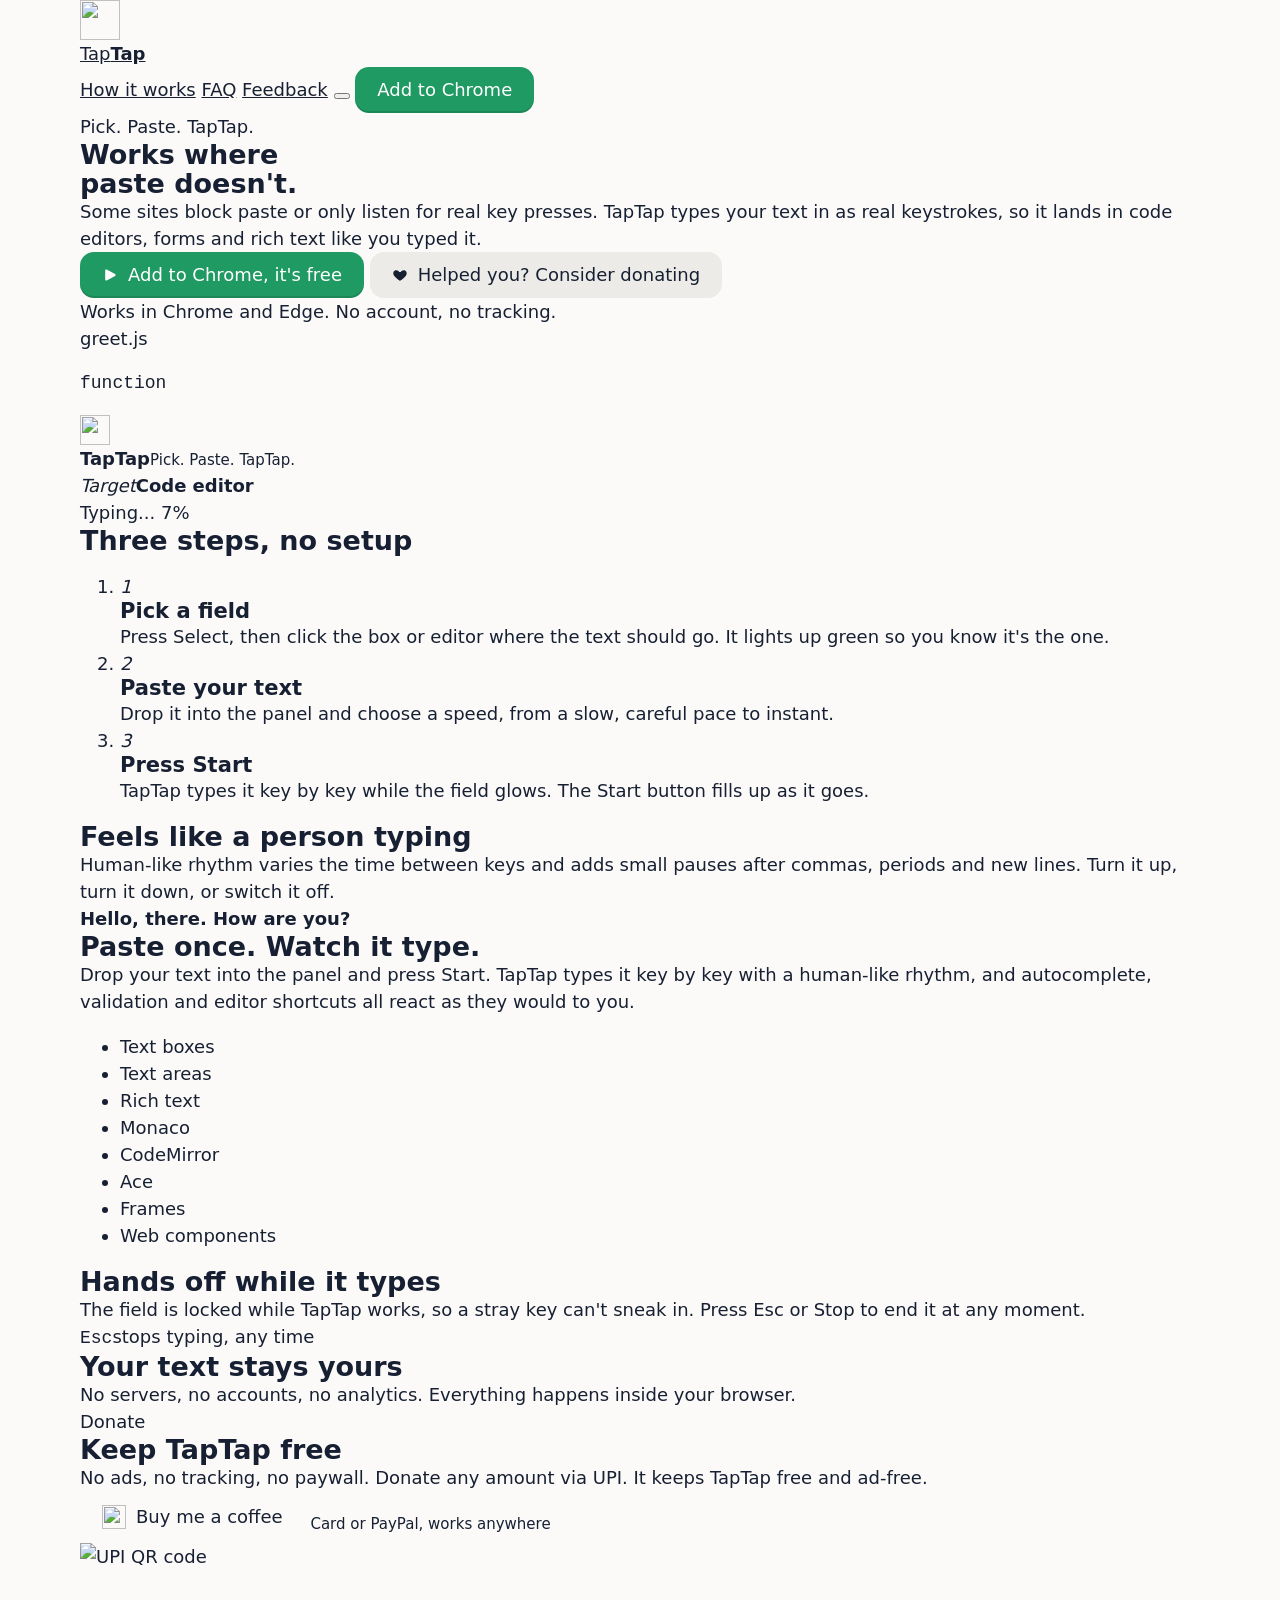
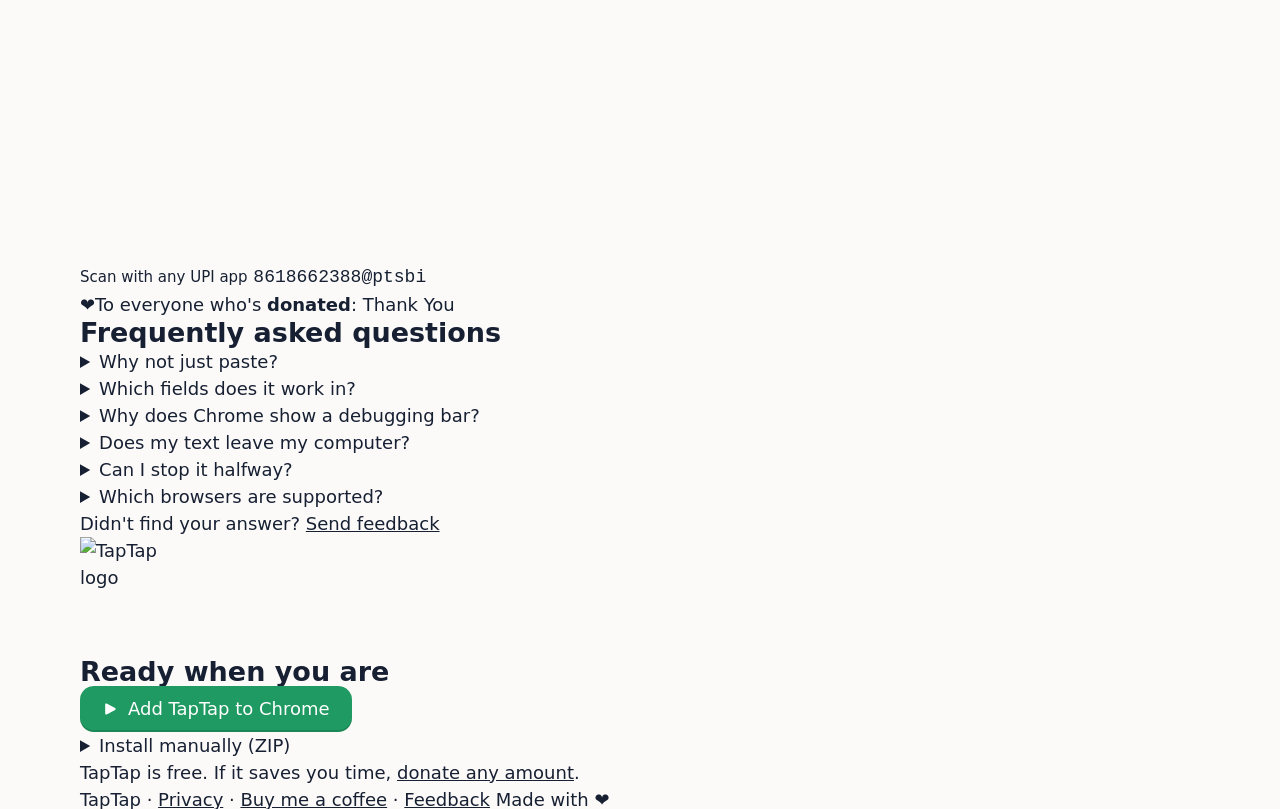
==== commit e4e3fd7b: "Hero: Helped you? Consider donating Co-Authored-By: Claude Opus 5.5 <noreply@anthropic.com>" ====
--- a/index.html
+++ b/index.html
@@ -2,7 +2,7 @@
       try { const t = localStorage.getItem("theme"); if (t === "light" || t === "dark") document.documentElement.dataset.theme = t; } catch {}
     </script><meta property="og:type" content="website"><meta property="og:site_name" content="TapTap"><meta property="og:title" content="TapTap: type any text into any field, key by key"><meta property="og:description" content="TapTap is a free Chrome extension that types your pasted text into any text box, form or code editor as real keystrokes, with a human-like rhythm. Pick a field, paste, press start."><meta property="og:url" content="https://samratsk.github.io/taptap-website/"><meta property="og:image" content="https://samratsk.github.io/taptap-website/logo-256.png"><meta name="twitter:card" content="summary"><meta name="twitter:title" content="TapTap: type any text into any field, key by key"><meta name="twitter:description" content="TapTap is a free Chrome extension that types your pasted text into any text box, form or code editor as real keystrokes, with a human-like rhythm. Pick a field, paste, press start."><meta name="twitter:image" content="https://samratsk.github.io/taptap-website/logo-256.png"><link rel="preload" href="/taptap-website/fonts/fredoka-latin-600-normal.woff2" as="font" type="font/woff2" crossorigin><link rel="preload" href="/taptap-website/fonts/itim-latin-400-normal.woff2" as="font" type="font/woff2" crossorigin><script type="application/ld+json">{"@context":"https://schema.org","@type":"SoftwareApplication","name":"TapTap","applicationCategory":"BrowserApplication","operatingSystem":"Chrome, Edge","description":"TapTap is a free Chrome extension that types your pasted text into any text box, form or code editor as real keystrokes, with a human-like rhythm. Pick a field, paste, press start.","image":"https://samratsk.github.io/taptap-website/logo-256.png","url":"https://samratsk.github.io/taptap-website/","offers":{"@type":"Offer","price":"0","priceCurrency":"USD"}}</script><style>@font-face{font-family:TT Fredoka;src:url(/taptap-website/fonts/fredoka-latin-500-normal.woff2) format("woff2");font-weight:500;font-display:swap}@font-face{font-family:TT Fredoka;src:url(/taptap-website/fonts/fredoka-latin-600-normal.woff2) format("woff2");font-weight:600;font-display:swap}@font-face{font-family:TT Itim;src:url(/taptap-website/fonts/itim-latin-400-normal.woff2) format("woff2");font-weight:400;font-display:swap}@property --a{syntax: "<angle>"; initial-value: 0deg; inherits: false;}:root{--bg: #fbfaf8;--head: #f6f4f1;--surface: #ffffff;--well: #f3f1ed;--line: #e4e2de;--line-2: #eeece8;--ink: #172033;--mut: #667085;--faint: #a3aab8;--ctl: #ecebe8;--blue: #2f7cf6;--blue-soft: #edf3fe;--amber: #f5a524;--green: #1f9a62;--green-h: #1a8a57;--green-2: #45c486;--green-soft: #eef8f2;--green-deep: #0b5e3b;--red: #d6312b;--red-soft: #fdeeee;--hand: "TT Itim", ui-rounded, "Segoe UI", system-ui, sans-serif;--disp: "TT Fredoka", ui-rounded, "Segoe UI", system-ui, sans-serif;--mono: ui-monospace, "Cascadia Code", Consolas, monospace;--shadow: 0 1px 2px rgba(23, 32, 51, .06), 0 24px 56px -16px rgba(23, 32, 51, .25);--glow: conic-gradient(from var(--a), #0b5e3b, #14855a, #2fb37a, #6fd6a0, #bff0d4, #6fd6a0, #2fb37a, #14855a, #0b5e3b);--ease: cubic-bezier(.25, 1, .5, 1);--body: #3d4659;--ctl-h: #e0ded9;--blue-ink: #1f4fa8;--step: #d3efdf;--step-ink: #0b5e3b;--editor-line: transparent;color-scheme:light}@media(prefers-color-scheme:dark){:root:not([data-theme=light]){--bg: #15171b;--head: #1c1e23;--surface: #23262c;--well: #1f2227;--line: #34373e;--line-2: #2a2d33;--ink: #eceef2;--mut: #9aa1ad;--faint: #626876;--ctl: #2d3037;--ctl-h: #383c44;--blue: #5594f8;--blue-soft: #1d2940;--blue-ink: #a9c6ff;--green: #1f9a62;--green-h: #25a96c;--green-2: #1b5e40;--green-soft: #18261f;--green-deep: #a6ebc6;--body: #c3c8d2;--step: #1f4a34;--step-ink: #a6ebc6;--editor-line: #2e3138;--shadow: 0 1px 2px rgba(0, 0, 0, .3), 0 24px 56px -16px rgba(0, 0, 0, .7);color-scheme:dark}}:root[data-theme=dark]{--bg: #15171b;--head: #1c1e23;--surface: #23262c;--well: #1f2227;--line: #34373e;--line-2: #2a2d33;--ink: #eceef2;--mut: #9aa1ad;--faint: #626876;--ctl: #2d3037;--ctl-h: #383c44;--blue: #5594f8;--blue-soft: #1d2940;--blue-ink: #a9c6ff;--green: #1f9a62;--green-h: #25a96c;--green-2: #1b5e40;--green-soft: #18261f;--green-deep: #a6ebc6;--body: #c3c8d2;--step: #1f4a34;--step-ink: #a6ebc6;--editor-line: #2e3138;--shadow: 0 1px 2px rgba(0, 0, 0, .3), 0 24px 56px -16px rgba(0, 0, 0, .7);color-scheme:dark}*,*:before,*:after{box-sizing:border-box}html{scroll-behavior:smooth}body{margin:0;background:var(--bg);color:var(--ink);font:18px/1.5 var(--hand);-webkit-font-smoothing:antialiased}h1,h2,h3{font-family:var(--disp);font-weight:600;line-height:1.08;margin:0;text-wrap:balance}p{margin:0;text-wrap:pretty}a{color:inherit}img{display:block;max-width:100%}:focus-visible{outline:2px solid var(--blue);outline-offset:3px;border-radius:6px}.wrap{width:min(1120px,100% - 40px);margin-inline:auto}.btn{display:inline-flex;align-items:center;gap:10px;padding:14px 22px;border-radius:14px;text-decoration:none;font:500 18px/1 var(--disp);transition:background .15s,transform .1s}.btn:active{transform:scale(.98)}.btn.primary{background:var(--green);color:#fff;box-shadow:inset 0 -2px #0000001f}.btn.primary:hover{background:var(--green-h)}.btn.quiet{background:var(--ctl);color:var(--ink)}.btn.quiet:hover{background:var(--ctl-h)}.btn svg{width:16px;height:16px;fill:currentColor}@media(prefers-reduced-motion:reduce){*,*:before,*:after{animation:none!important;transition:none!important}html{scroll-behavior:auto}}
 </style>
-<link rel="stylesheet" href="/taptap-website/assets/index.eZBGtRPp.css"></head> <body>  <header class="nav wrap" data-tt-j7pv25f6> <a class="brand" href="/taptap-website/" aria-label="TapTap home" data-tt-j7pv25f6> <img src="/taptap-website/logo-64.png" alt="" width="40" height="40" data-tt-j7pv25f6> <span data-tt-j7pv25f6>Tap<b data-tt-j7pv25f6>Tap</b></span> </a> <nav aria-label="Main" data-tt-j7pv25f6> <a href="#how" data-tt-j7pv25f6>How it works</a> <a href="#faq" data-tt-j7pv25f6>FAQ</a> <a class="fb" href="https://docs.google.com/forms/d/e/1FAIpQLSei6pyYepn_i-zwBaSk2iI69y4ySUPPG_5E7BB8yd0OPh-3tQ/viewform" target="_blank" rel="noopener" data-tt-j7pv25f6>Feedback</a> <button class="theme" type="button" aria-label="Switch to dark mode" title="Switch theme" data-tt-x3pjskd3><i data-tt-x3pjskd3></i></button> <script type="module">const a=document.querySelector(".theme"),c=matchMedia("(prefers-color-scheme: dark)"),d=()=>(document.documentElement.dataset.theme??(c.matches?"dark":"light"))==="dark",e=()=>a.setAttribute("aria-label",d()?"Switch to light mode":"Switch to dark mode");e();c.addEventListener("change",e);a.addEventListener("click",()=>{const t=d()?"light":"dark";document.documentElement.dataset.theme=t;try{localStorage.setItem("theme",t)}catch{}e()});</script>  <a class="btn primary sm" href="https://chromewebstore.google.com/detail/taptap/hmpkahjeocdcmoplhgdccgbpoggaohel" data-store data-tt-j7pv25f6>Add to Chrome</a> </nav> </header> <main data-tt-j7pv25f6> <section class="hero wrap" data-tt-j7pv25f6> <div class="copy" data-tt-j7pv25f6> <p class="tag" data-tt-j7pv25f6>Pick. Paste. TapTap.</p> <h1 data-tt-j7pv25f6><span data-tt-j7pv25f6>Works</span> where<br data-tt-j7pv25f6>paste doesn't.</h1> <p class="lede" data-tt-j7pv25f6>Some sites block paste or only listen for real key presses. TapTap types your text in as real keystrokes, so it lands in code editors, forms and rich text like you typed it.</p> <div class="cta" data-tt-j7pv25f6> <a class="btn primary" href="https://chromewebstore.google.com/detail/taptap/hmpkahjeocdcmoplhgdccgbpoggaohel" data-store data-tt-j7pv25f6><svg viewBox="0 0 640 640" aria-hidden="true"><path d="M187.2 100.9C174.8 94.1 159.8 94.4 147.6 101.6C135.4 108.8 128 121.9 128 136L128 504C128 518.1 135.5 531.2 147.6 538.4C159.7 545.6 174.8 545.9 187.2 539.1L523.2 355.1C536 348.1 544 334.6 544 320C544 305.4 536 291.9 523.2 284.9L187.2 100.9z"/></svg>Add to Chrome, it's free</a> <a class="btn quiet support" href="#support" data-tt-j7pv25f6><svg viewBox="0 0 24 24" aria-hidden="true" data-tt-j7pv25f6><path d="M12 21s-7.5-4.6-9.6-9.2C1 8.6 2.9 5 6.4 5c2.1 0 3.6 1.2 4.4 2.5h2.4C14 6.2 15.5 5 17.6 5c3.5 0 5.4 3.6 4 6.8C19.5 16.4 12 21 12 21z" data-tt-j7pv25f6></path></svg>Donate</a> </div> <p class="small" data-tt-j7pv25f6>Works in Chrome and Edge. No account, no tracking.</p> </div> <div class="stage" aria-label="TapTap typing into a code editor" role="img" data-tt-tb5vpudz> <div class="editor" data-tt-tb5vpudz> <div class="bar" data-tt-tb5vpudz><i data-tt-tb5vpudz></i><i data-tt-tb5vpudz></i><i data-tt-tb5vpudz></i><span data-tt-tb5vpudz>greet.js</span></div> <div class="field" data-tt-tb5vpudz> <div class="fx" aria-hidden="true" data-tt-tb5vpudz><div class="glow" data-tt-tb5vpudz><i data-tt-tb5vpudz></i></div><div class="ring" data-tt-tb5vpudz></div></div> <pre class="code" data-tt-tb5vpudz><code class="typed" data-tt-tb5vpudz></code><b class="cur" data-tt-tb5vpudz></b></pre> </div> </div> <div class="mini" aria-hidden="true" data-tt-tb5vpudz> <div class="mh" data-tt-tb5vpudz> <img src="/taptap-website/logo-64.png" alt="" width="30" height="30" data-tt-tb5vpudz> <div data-tt-tb5vpudz><strong data-tt-tb5vpudz>Tap<span data-tt-tb5vpudz>Tap</span></strong><small data-tt-tb5vpudz>Pick. Paste. TapTap.</small></div> </div> <div class="mt" data-tt-tb5vpudz><em data-tt-tb5vpudz>Target</em><b data-tt-tb5vpudz>Code editor</b></div> <div class="mg" data-tt-tb5vpudz><span class="fill" data-tt-tb5vpudz></span><span class="lbl" data-tt-tb5vpudz>Start typing</span></div> </div> </div> <script>(function(){const code = "function greet(name) {\n  const hour = new Date().getHours();\n  if (hour < 12) return `Morning, ${name}!`;\n  return `Hello, ${name}.`;\n}";
+<link rel="stylesheet" href="/taptap-website/assets/index.eZBGtRPp.css"></head> <body>  <header class="nav wrap" data-tt-j7pv25f6> <a class="brand" href="/taptap-website/" aria-label="TapTap home" data-tt-j7pv25f6> <img src="/taptap-website/logo-64.png" alt="" width="40" height="40" data-tt-j7pv25f6> <span data-tt-j7pv25f6>Tap<b data-tt-j7pv25f6>Tap</b></span> </a> <nav aria-label="Main" data-tt-j7pv25f6> <a href="#how" data-tt-j7pv25f6>How it works</a> <a href="#faq" data-tt-j7pv25f6>FAQ</a> <a class="fb" href="https://docs.google.com/forms/d/e/1FAIpQLSei6pyYepn_i-zwBaSk2iI69y4ySUPPG_5E7BB8yd0OPh-3tQ/viewform" target="_blank" rel="noopener" data-tt-j7pv25f6>Feedback</a> <button class="theme" type="button" aria-label="Switch to dark mode" title="Switch theme" data-tt-x3pjskd3><i data-tt-x3pjskd3></i></button> <script type="module">const a=document.querySelector(".theme"),c=matchMedia("(prefers-color-scheme: dark)"),d=()=>(document.documentElement.dataset.theme??(c.matches?"dark":"light"))==="dark",e=()=>a.setAttribute("aria-label",d()?"Switch to light mode":"Switch to dark mode");e();c.addEventListener("change",e);a.addEventListener("click",()=>{const t=d()?"light":"dark";document.documentElement.dataset.theme=t;try{localStorage.setItem("theme",t)}catch{}e()});</script>  <a class="btn primary sm" href="https://chromewebstore.google.com/detail/taptap/hmpkahjeocdcmoplhgdccgbpoggaohel" data-store data-tt-j7pv25f6>Add to Chrome</a> </nav> </header> <main data-tt-j7pv25f6> <section class="hero wrap" data-tt-j7pv25f6> <div class="copy" data-tt-j7pv25f6> <p class="tag" data-tt-j7pv25f6>Pick. Paste. TapTap.</p> <h1 data-tt-j7pv25f6><span data-tt-j7pv25f6>Works</span> where<br data-tt-j7pv25f6>paste doesn't.</h1> <p class="lede" data-tt-j7pv25f6>Some sites block paste or only listen for real key presses. TapTap types your text in as real keystrokes, so it lands in code editors, forms and rich text like you typed it.</p> <div class="cta" data-tt-j7pv25f6> <a class="btn primary" href="https://chromewebstore.google.com/detail/taptap/hmpkahjeocdcmoplhgdccgbpoggaohel" data-store data-tt-j7pv25f6><svg viewBox="0 0 640 640" aria-hidden="true"><path d="M187.2 100.9C174.8 94.1 159.8 94.4 147.6 101.6C135.4 108.8 128 121.9 128 136L128 504C128 518.1 135.5 531.2 147.6 538.4C159.7 545.6 174.8 545.9 187.2 539.1L523.2 355.1C536 348.1 544 334.6 544 320C544 305.4 536 291.9 523.2 284.9L187.2 100.9z"/></svg>Add to Chrome, it's free</a> <a class="btn quiet support" href="#support" data-tt-j7pv25f6><svg viewBox="0 0 24 24" aria-hidden="true" data-tt-j7pv25f6><path d="M12 21s-7.5-4.6-9.6-9.2C1 8.6 2.9 5 6.4 5c2.1 0 3.6 1.2 4.4 2.5h2.4C14 6.2 15.5 5 17.6 5c3.5 0 5.4 3.6 4 6.8C19.5 16.4 12 21 12 21z" data-tt-j7pv25f6></path></svg>Helped you? Consider donating</a> </div> <p class="small" data-tt-j7pv25f6>Works in Chrome and Edge. No account, no tracking.</p> </div> <div class="stage" aria-label="TapTap typing into a code editor" role="img" data-tt-tb5vpudz> <div class="editor" data-tt-tb5vpudz> <div class="bar" data-tt-tb5vpudz><i data-tt-tb5vpudz></i><i data-tt-tb5vpudz></i><i data-tt-tb5vpudz></i><span data-tt-tb5vpudz>greet.js</span></div> <div class="field" data-tt-tb5vpudz> <div class="fx" aria-hidden="true" data-tt-tb5vpudz><div class="glow" data-tt-tb5vpudz><i data-tt-tb5vpudz></i></div><div class="ring" data-tt-tb5vpudz></div></div> <pre class="code" data-tt-tb5vpudz><code class="typed" data-tt-tb5vpudz></code><b class="cur" data-tt-tb5vpudz></b></pre> </div> </div> <div class="mini" aria-hidden="true" data-tt-tb5vpudz> <div class="mh" data-tt-tb5vpudz> <img src="/taptap-website/logo-64.png" alt="" width="30" height="30" data-tt-tb5vpudz> <div data-tt-tb5vpudz><strong data-tt-tb5vpudz>Tap<span data-tt-tb5vpudz>Tap</span></strong><small data-tt-tb5vpudz>Pick. Paste. TapTap.</small></div> </div> <div class="mt" data-tt-tb5vpudz><em data-tt-tb5vpudz>Target</em><b data-tt-tb5vpudz>Code editor</b></div> <div class="mg" data-tt-tb5vpudz><span class="fill" data-tt-tb5vpudz></span><span class="lbl" data-tt-tb5vpudz>Start typing</span></div> </div> </div> <script>(function(){const code = "function greet(name) {\n  const hour = new Date().getHours();\n  if (hour < 12) return `Morning, ${name}!`;\n  return `Hello, ${name}.`;\n}";
 
   const stage = document.querySelector('.stage');
   const out = stage.querySelector('.typed');
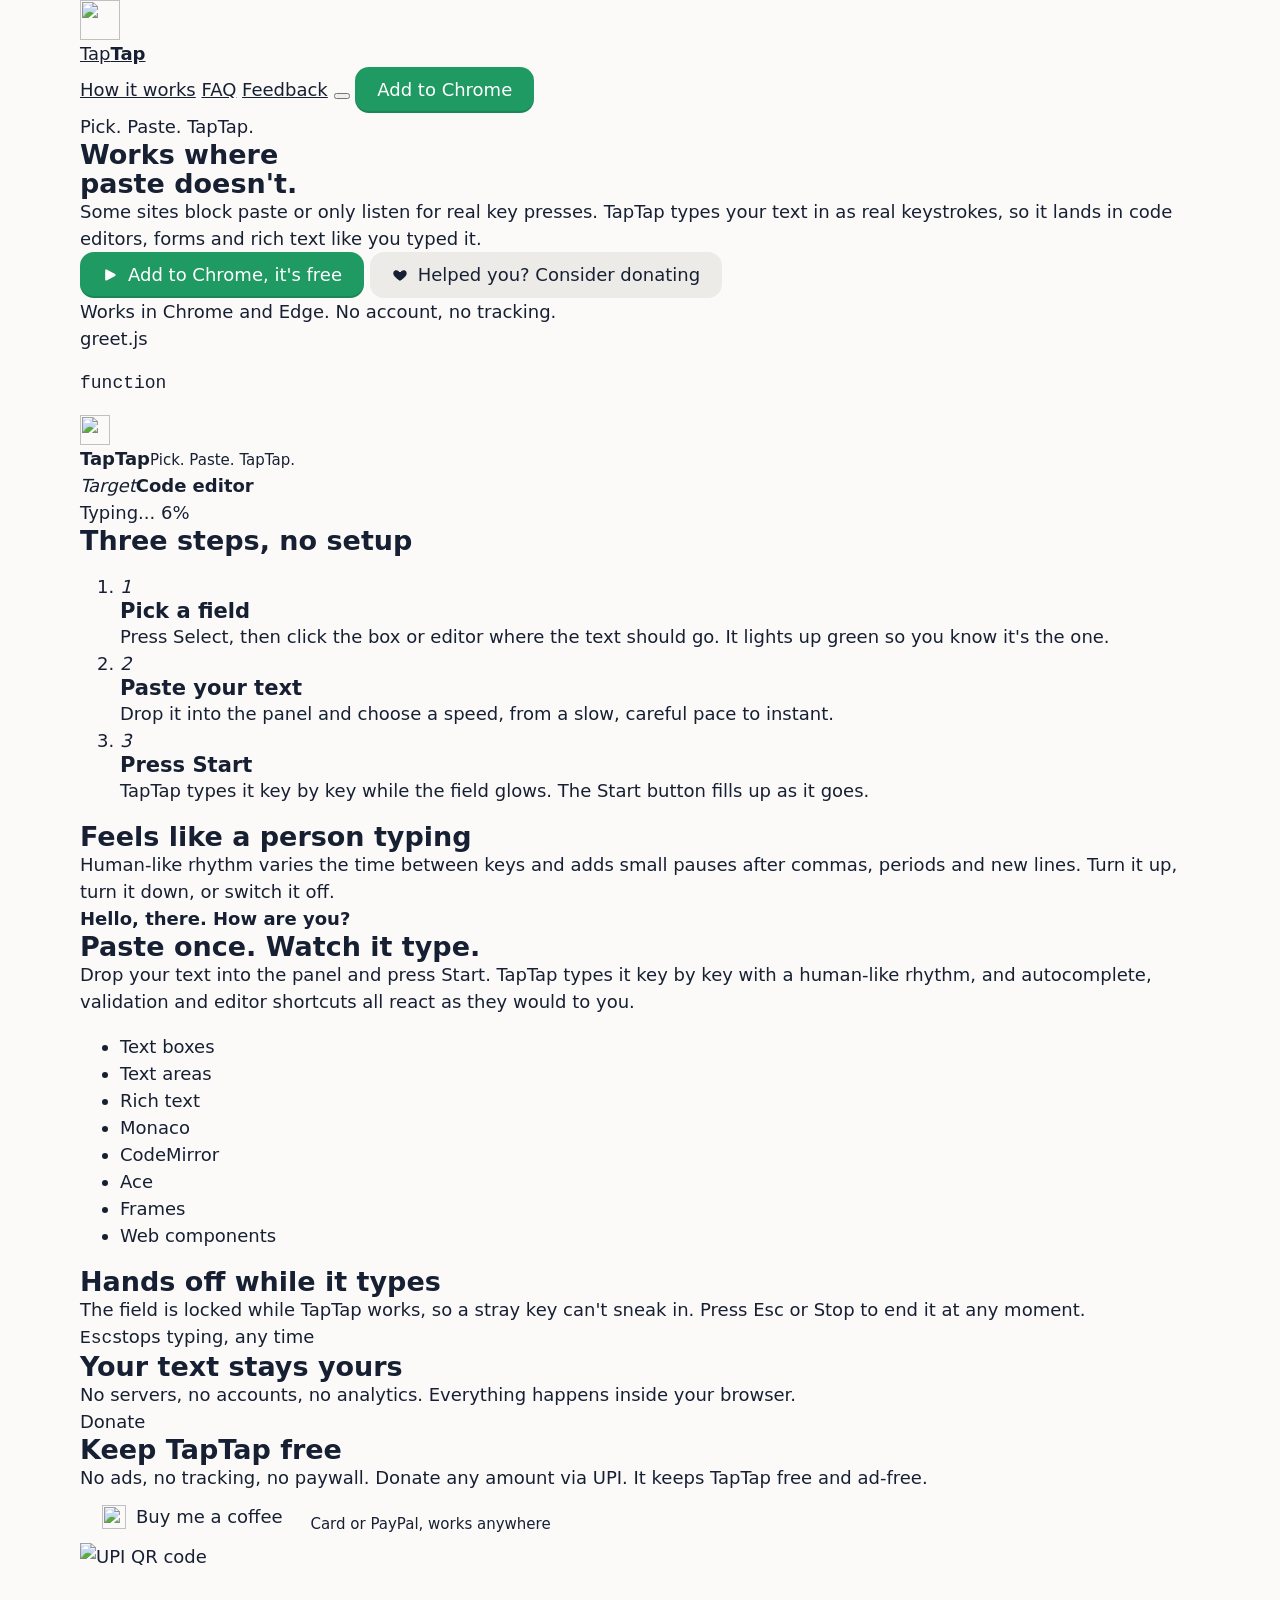
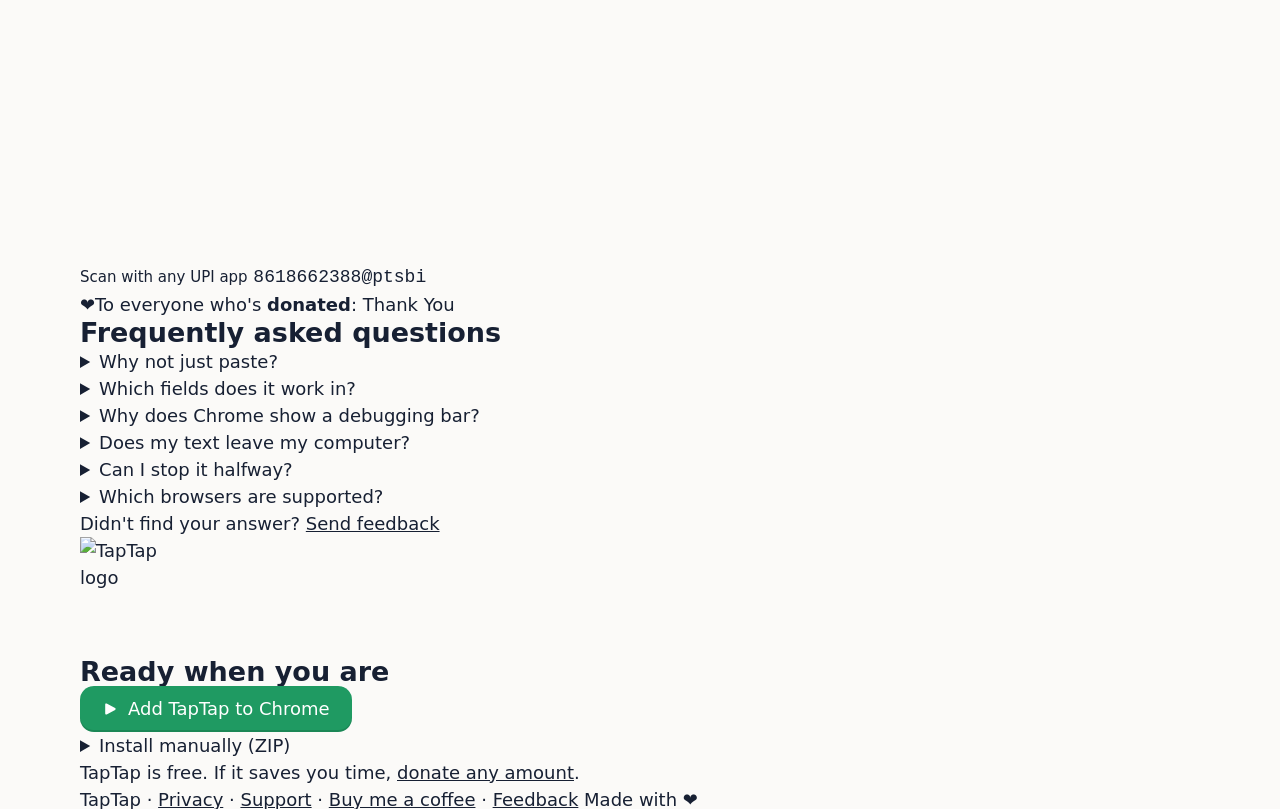
==== commit db0391a3: "Add support page, full links in README, fix feedback prefill Co-Authored-By: Claude Opus 5.5 <norepl" ====
--- a/index.html
+++ b/index.html
@@ -47,15 +47,15 @@
       document.querySelectorAll('[data-store]').forEach(a => a.addEventListener('click', e => { e.preventDefault(); dlg.showModal(); }));
       dlg.addEventListener('click', e => { if (e.target === dlg) dlg.close(); }); // backdrop click
     }
-  })();</script> <footer class="foot wrap" data-tt-j7pv25f6> <span data-tt-j7pv25f6>TapTap · <a href="/taptap-website/privacy" data-tt-j7pv25f6>Privacy</a> · <a href="https://buymeacoffee.com/samratsk" target="_blank" rel="noopener" data-tt-j7pv25f6>Buy me a coffee</a> · <a class="fb" href="https://docs.google.com/forms/d/e/1FAIpQLSei6pyYepn_i-zwBaSk2iI69y4ySUPPG_5E7BB8yd0OPh-3tQ/viewform" target="_blank" rel="noopener" data-tt-j7pv25f6>Feedback</a></span> <span data-tt-j7pv25f6>Made with <span role="img" aria-label="love" data-tt-j7pv25f6>&#10084;&#65039;</span></span> </footer> <script type="application/ld+json">{"@context":"https://schema.org","@type":"FAQPage","mainEntity":[{"@type":"Question","name":"Why not just paste?","acceptedAnswer":{"@type":"Answer","text":"Some editors and forms block paste, mangle formatting, or only react to real key presses. TapTap types each character the way a keyboard would, so the page sees normal typing."}},{"@type":"Question","name":"Which fields does it work in?","acceptedAnswer":{"@type":"Answer","text":"Text boxes, text areas, rich text editors, and code editors like Monaco (VS Code style), CodeMirror and Ace. It also reaches fields inside frames and web components."}},{"@type":"Question","name":"Why does Chrome show a debugging bar?","acceptedAnswer":{"@type":"Answer","text":"That bar is how Chrome lets an extension send real keystrokes. It appears only while TapTap is typing and closes when it finishes. Pressing Cancel on it stops typing."}},{"@type":"Question","name":"Does my text leave my computer?","acceptedAnswer":{"@type":"Answer","text":"No. Your text stays in your browser. TapTap has no servers, no accounts and no tracking."}},{"@type":"Question","name":"Can I stop it halfway?","acceptedAnswer":{"@type":"Answer","text":"Yes. Press Stop or Esc at any time. While it types, the field is locked so stray key presses cannot mix into your text."}},{"@type":"Question","name":"Which browsers are supported?","acceptedAnswer":{"@type":"Answer","text":"Chrome and Microsoft Edge, and other Chromium browsers that allow Chrome Web Store extensions."}}]}</script> <script>
+  })();</script> <footer class="foot wrap" data-tt-j7pv25f6> <span data-tt-j7pv25f6>TapTap · <a href="/taptap-website/privacy" data-tt-j7pv25f6>Privacy</a> · <a href="/taptap-website/support" data-tt-j7pv25f6>Support</a> · <a href="https://buymeacoffee.com/samratsk" target="_blank" rel="noopener" data-tt-j7pv25f6>Buy me a coffee</a> · <a class="fb" href="https://docs.google.com/forms/d/e/1FAIpQLSei6pyYepn_i-zwBaSk2iI69y4ySUPPG_5E7BB8yd0OPh-3tQ/viewform" target="_blank" rel="noopener" data-tt-j7pv25f6>Feedback</a></span> <span data-tt-j7pv25f6>Made with <span role="img" aria-label="love" data-tt-j7pv25f6>&#10084;&#65039;</span></span> </footer> <script type="application/ld+json">{"@context":"https://schema.org","@type":"FAQPage","mainEntity":[{"@type":"Question","name":"Why not just paste?","acceptedAnswer":{"@type":"Answer","text":"Some editors and forms block paste, mangle formatting, or only react to real key presses. TapTap types each character the way a keyboard would, so the page sees normal typing."}},{"@type":"Question","name":"Which fields does it work in?","acceptedAnswer":{"@type":"Answer","text":"Text boxes, text areas, rich text editors, and code editors like Monaco (VS Code style), CodeMirror and Ace. It also reaches fields inside frames and web components."}},{"@type":"Question","name":"Why does Chrome show a debugging bar?","acceptedAnswer":{"@type":"Answer","text":"That bar is how Chrome lets an extension send real keystrokes. It appears only while TapTap is typing and closes when it finishes. Pressing Cancel on it stops typing."}},{"@type":"Question","name":"Does my text leave my computer?","acceptedAnswer":{"@type":"Answer","text":"No. Your text stays in your browser. TapTap has no servers, no accounts and no tracking."}},{"@type":"Question","name":"Can I stop it halfway?","acceptedAnswer":{"@type":"Answer","text":"Yes. Press Stop or Esc at any time. While it types, the field is locked so stray key presses cannot mix into your text."}},{"@type":"Question","name":"Which browsers are supported?","acceptedAnswer":{"@type":"Answer","text":"Chrome and Microsoft Edge, and other Chromium browsers that allow Chrome Web Store extensions."}}]}</script> <script>
     const ua = navigator.userAgent;
     const sys = () => {
       const br = ([['Edge', /Edg\/([\d.]+)/], ['Opera', /OPR\/([\d.]+)/], ['Firefox', /Firefox\/([\d.]+)/], ['Chrome', /Chrome\/([\d.]+)/], ['Safari', /Version\/([\d.]+).*Safari/]])
         .map(([n, r]) => { const m = ua.match(r); return m && `${n} ${m[1]}`; }).find(Boolean) || 'Unknown';
       const os = ua.match(/Android [\d.]+|iPhone OS [\d_]+|CrOS|Mac OS X|Windows|Linux/)?.[0].replace('CrOS', 'ChromeOS').replace('Mac OS X', 'macOS').replace(/_/g, '.') || 'Unknown';
       return `Browser: ${br}
-    OS: ${os}
-    User Agent: ${ua}`;
+OS: ${os}
+User Agent: ${ua}`;
     };
     const q = '?' + new URLSearchParams({ usp: 'pp_url', 'entry.978582095': sys() });
     document.querySelectorAll('a.fb').forEach(a => a.href += q);
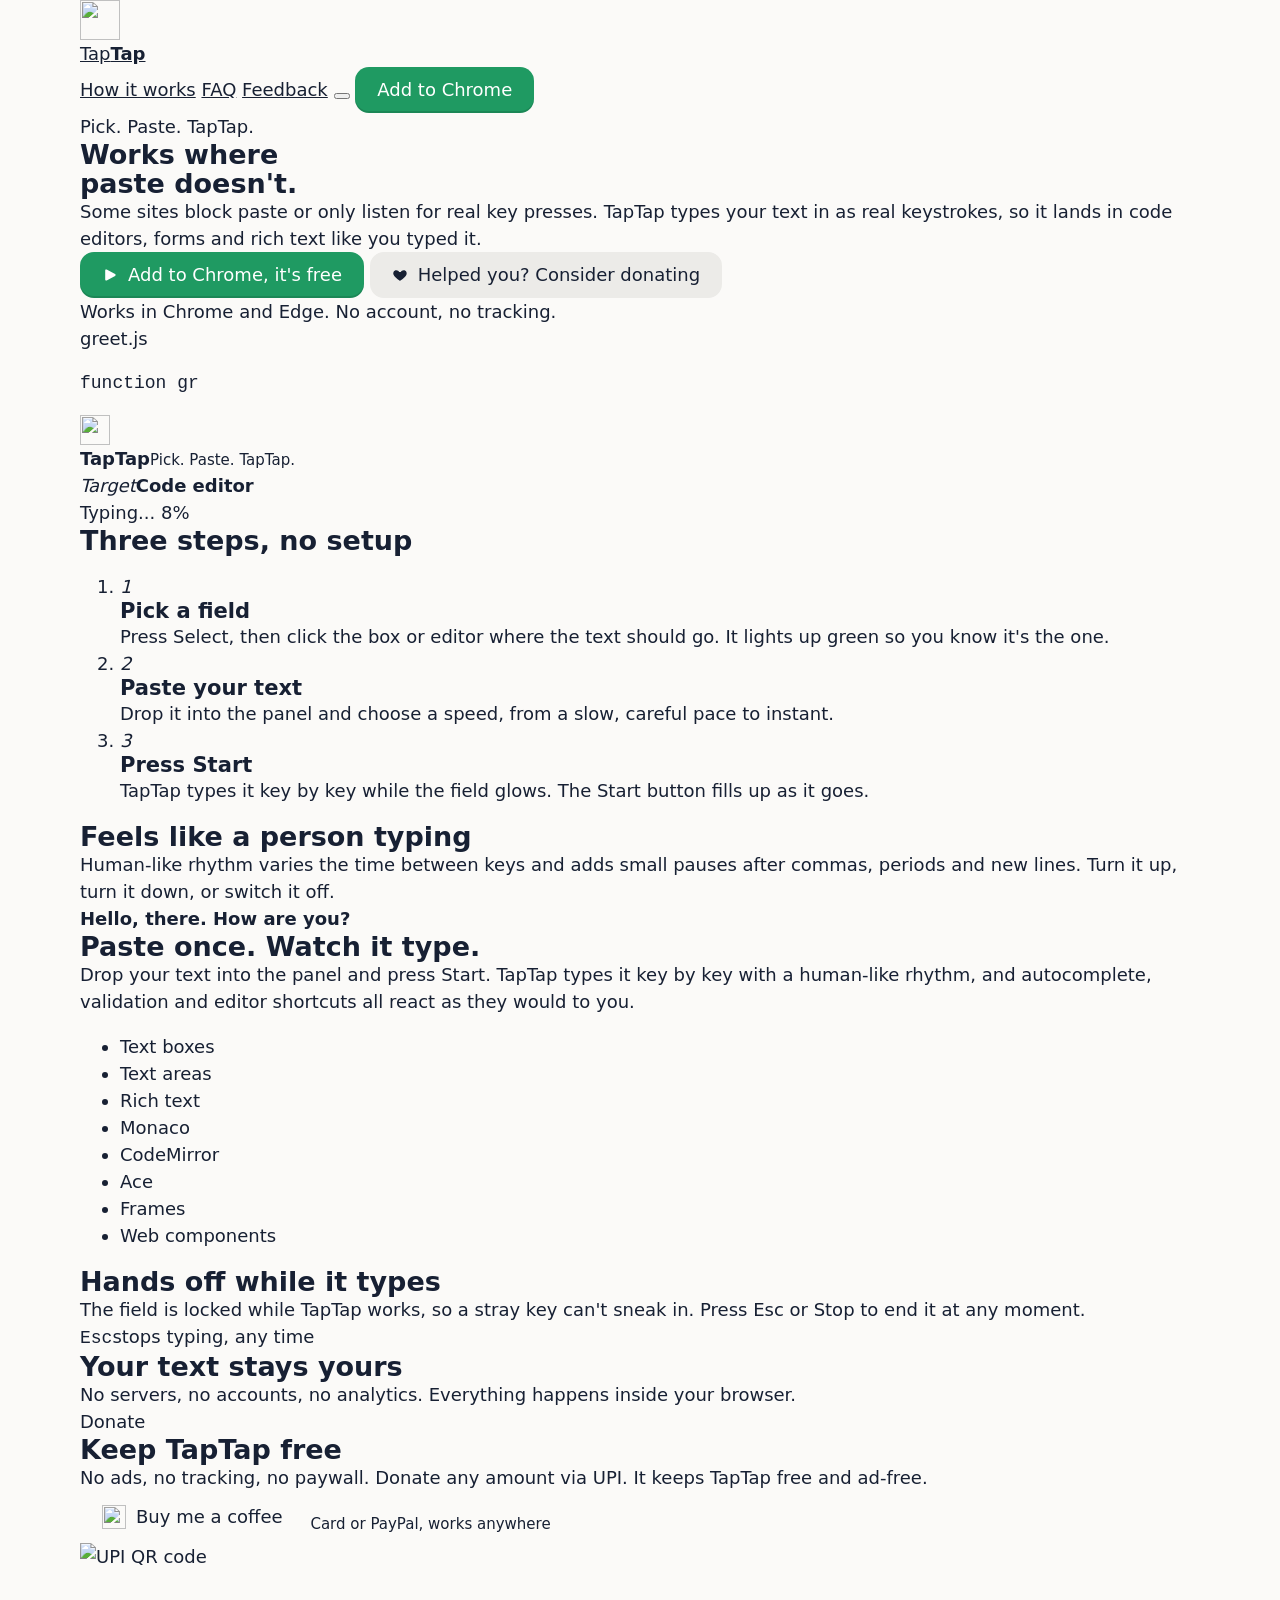
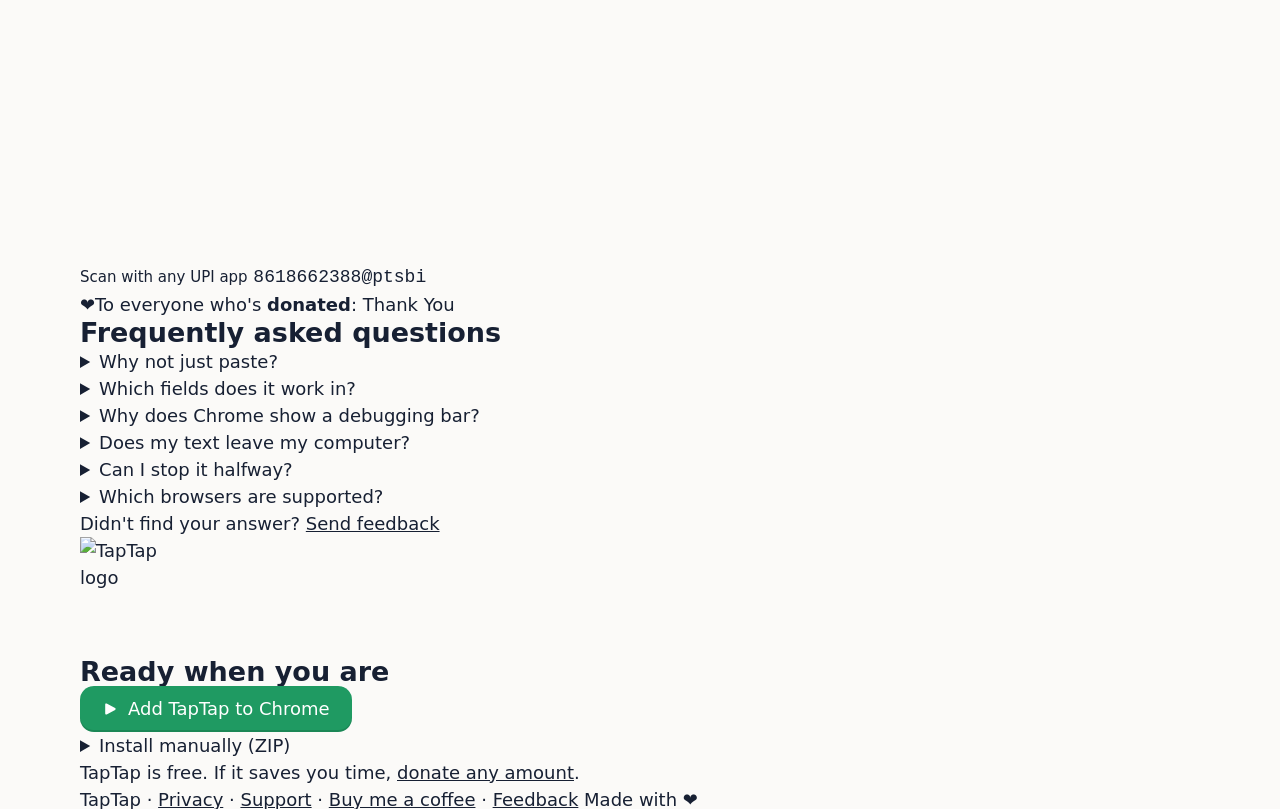
==== commit 9520ee9a: "Add link preview image and tags, playful 404 page Co-Authored-By: Claude Opus 5.5 <noreply@anthropic" ====
--- a/index.html
+++ b/index.html
@@ -1,6 +1,6 @@
 <!DOCTYPE html><html lang="en"> <head><meta charset="utf-8"><meta name="viewport" content="width=device-width, initial-scale=1"><title>TapTap: type any text into any field, key by key</title><meta name="description" content="TapTap is a free Chrome extension that types your pasted text into any text box, form or code editor as real keystrokes, with a human-like rhythm. Pick a field, paste, press start."><link rel="canonical" href="https://samratsk.github.io/taptap-website/"><link rel="icon" type="image/png" sizes="32x32" href="/taptap-website/favicon-32.png"><link rel="icon" type="image/png" sizes="512x512" href="/taptap-website/icon-512.png"><link rel="apple-touch-icon" href="/taptap-website/apple-touch-icon.png"><link rel="sitemap" href="/taptap-website/sitemap-index.xml"><meta name="theme-color" content="#fbfaf8" media="(prefers-color-scheme: light)"><meta name="theme-color" content="#15171b" media="(prefers-color-scheme: dark)"><!-- Apply a saved theme before first paint, so dark mode never flashes light --><script>
       try { const t = localStorage.getItem("theme"); if (t === "light" || t === "dark") document.documentElement.dataset.theme = t; } catch {}
-    </script><meta property="og:type" content="website"><meta property="og:site_name" content="TapTap"><meta property="og:title" content="TapTap: type any text into any field, key by key"><meta property="og:description" content="TapTap is a free Chrome extension that types your pasted text into any text box, form or code editor as real keystrokes, with a human-like rhythm. Pick a field, paste, press start."><meta property="og:url" content="https://samratsk.github.io/taptap-website/"><meta property="og:image" content="https://samratsk.github.io/taptap-website/logo-256.png"><meta name="twitter:card" content="summary"><meta name="twitter:title" content="TapTap: type any text into any field, key by key"><meta name="twitter:description" content="TapTap is a free Chrome extension that types your pasted text into any text box, form or code editor as real keystrokes, with a human-like rhythm. Pick a field, paste, press start."><meta name="twitter:image" content="https://samratsk.github.io/taptap-website/logo-256.png"><link rel="preload" href="/taptap-website/fonts/fredoka-latin-600-normal.woff2" as="font" type="font/woff2" crossorigin><link rel="preload" href="/taptap-website/fonts/itim-latin-400-normal.woff2" as="font" type="font/woff2" crossorigin><script type="application/ld+json">{"@context":"https://schema.org","@type":"SoftwareApplication","name":"TapTap","applicationCategory":"BrowserApplication","operatingSystem":"Chrome, Edge","description":"TapTap is a free Chrome extension that types your pasted text into any text box, form or code editor as real keystrokes, with a human-like rhythm. Pick a field, paste, press start.","image":"https://samratsk.github.io/taptap-website/logo-256.png","url":"https://samratsk.github.io/taptap-website/","offers":{"@type":"Offer","price":"0","priceCurrency":"USD"}}</script><style>@font-face{font-family:TT Fredoka;src:url(/taptap-website/fonts/fredoka-latin-500-normal.woff2) format("woff2");font-weight:500;font-display:swap}@font-face{font-family:TT Fredoka;src:url(/taptap-website/fonts/fredoka-latin-600-normal.woff2) format("woff2");font-weight:600;font-display:swap}@font-face{font-family:TT Itim;src:url(/taptap-website/fonts/itim-latin-400-normal.woff2) format("woff2");font-weight:400;font-display:swap}@property --a{syntax: "<angle>"; initial-value: 0deg; inherits: false;}:root{--bg: #fbfaf8;--head: #f6f4f1;--surface: #ffffff;--well: #f3f1ed;--line: #e4e2de;--line-2: #eeece8;--ink: #172033;--mut: #667085;--faint: #a3aab8;--ctl: #ecebe8;--blue: #2f7cf6;--blue-soft: #edf3fe;--amber: #f5a524;--green: #1f9a62;--green-h: #1a8a57;--green-2: #45c486;--green-soft: #eef8f2;--green-deep: #0b5e3b;--red: #d6312b;--red-soft: #fdeeee;--hand: "TT Itim", ui-rounded, "Segoe UI", system-ui, sans-serif;--disp: "TT Fredoka", ui-rounded, "Segoe UI", system-ui, sans-serif;--mono: ui-monospace, "Cascadia Code", Consolas, monospace;--shadow: 0 1px 2px rgba(23, 32, 51, .06), 0 24px 56px -16px rgba(23, 32, 51, .25);--glow: conic-gradient(from var(--a), #0b5e3b, #14855a, #2fb37a, #6fd6a0, #bff0d4, #6fd6a0, #2fb37a, #14855a, #0b5e3b);--ease: cubic-bezier(.25, 1, .5, 1);--body: #3d4659;--ctl-h: #e0ded9;--blue-ink: #1f4fa8;--step: #d3efdf;--step-ink: #0b5e3b;--editor-line: transparent;color-scheme:light}@media(prefers-color-scheme:dark){:root:not([data-theme=light]){--bg: #15171b;--head: #1c1e23;--surface: #23262c;--well: #1f2227;--line: #34373e;--line-2: #2a2d33;--ink: #eceef2;--mut: #9aa1ad;--faint: #626876;--ctl: #2d3037;--ctl-h: #383c44;--blue: #5594f8;--blue-soft: #1d2940;--blue-ink: #a9c6ff;--green: #1f9a62;--green-h: #25a96c;--green-2: #1b5e40;--green-soft: #18261f;--green-deep: #a6ebc6;--body: #c3c8d2;--step: #1f4a34;--step-ink: #a6ebc6;--editor-line: #2e3138;--shadow: 0 1px 2px rgba(0, 0, 0, .3), 0 24px 56px -16px rgba(0, 0, 0, .7);color-scheme:dark}}:root[data-theme=dark]{--bg: #15171b;--head: #1c1e23;--surface: #23262c;--well: #1f2227;--line: #34373e;--line-2: #2a2d33;--ink: #eceef2;--mut: #9aa1ad;--faint: #626876;--ctl: #2d3037;--ctl-h: #383c44;--blue: #5594f8;--blue-soft: #1d2940;--blue-ink: #a9c6ff;--green: #1f9a62;--green-h: #25a96c;--green-2: #1b5e40;--green-soft: #18261f;--green-deep: #a6ebc6;--body: #c3c8d2;--step: #1f4a34;--step-ink: #a6ebc6;--editor-line: #2e3138;--shadow: 0 1px 2px rgba(0, 0, 0, .3), 0 24px 56px -16px rgba(0, 0, 0, .7);color-scheme:dark}*,*:before,*:after{box-sizing:border-box}html{scroll-behavior:smooth}body{margin:0;background:var(--bg);color:var(--ink);font:18px/1.5 var(--hand);-webkit-font-smoothing:antialiased}h1,h2,h3{font-family:var(--disp);font-weight:600;line-height:1.08;margin:0;text-wrap:balance}p{margin:0;text-wrap:pretty}a{color:inherit}img{display:block;max-width:100%}:focus-visible{outline:2px solid var(--blue);outline-offset:3px;border-radius:6px}.wrap{width:min(1120px,100% - 40px);margin-inline:auto}.btn{display:inline-flex;align-items:center;gap:10px;padding:14px 22px;border-radius:14px;text-decoration:none;font:500 18px/1 var(--disp);transition:background .15s,transform .1s}.btn:active{transform:scale(.98)}.btn.primary{background:var(--green);color:#fff;box-shadow:inset 0 -2px #0000001f}.btn.primary:hover{background:var(--green-h)}.btn.quiet{background:var(--ctl);color:var(--ink)}.btn.quiet:hover{background:var(--ctl-h)}.btn svg{width:16px;height:16px;fill:currentColor}@media(prefers-reduced-motion:reduce){*,*:before,*:after{animation:none!important;transition:none!important}html{scroll-behavior:auto}}
+    </script><meta property="og:type" content="website"><meta property="og:site_name" content="TapTap"><meta property="og:title" content="TapTap: type any text into any field, key by key"><meta property="og:description" content="TapTap is a free Chrome extension that types your pasted text into any text box, form or code editor as real keystrokes, with a human-like rhythm. Pick a field, paste, press start."><meta property="og:url" content="https://samratsk.github.io/taptap-website/"><meta property="og:image" content="https://samratsk.github.io/taptap-website/og.jpg"><meta property="og:image:secure_url" content="https://samratsk.github.io/taptap-website/og.jpg"><meta property="og:image:type" content="image/jpeg"><meta property="og:image:width" content="1200"><meta property="og:image:height" content="630"><meta property="og:image:alt" content="TapTap: Paste once. Watch it type."><meta property="og:locale" content="en_US"><meta name="twitter:card" content="summary_large_image"><meta name="twitter:image:alt" content="TapTap: Paste once. Watch it type."><meta name="twitter:title" content="TapTap: type any text into any field, key by key"><meta name="twitter:description" content="TapTap is a free Chrome extension that types your pasted text into any text box, form or code editor as real keystrokes, with a human-like rhythm. Pick a field, paste, press start."><meta name="twitter:image" content="https://samratsk.github.io/taptap-website/og.jpg"><link rel="preload" href="/taptap-website/fonts/fredoka-latin-600-normal.woff2" as="font" type="font/woff2" crossorigin><link rel="preload" href="/taptap-website/fonts/itim-latin-400-normal.woff2" as="font" type="font/woff2" crossorigin><script type="application/ld+json">{"@context":"https://schema.org","@type":"SoftwareApplication","name":"TapTap","applicationCategory":"BrowserApplication","operatingSystem":"Chrome, Edge","description":"TapTap is a free Chrome extension that types your pasted text into any text box, form or code editor as real keystrokes, with a human-like rhythm. Pick a field, paste, press start.","image":"https://samratsk.github.io/taptap-website/og.jpg","url":"https://samratsk.github.io/taptap-website/","offers":{"@type":"Offer","price":"0","priceCurrency":"USD"}}</script><style>@font-face{font-family:TT Fredoka;src:url(/taptap-website/fonts/fredoka-latin-500-normal.woff2) format("woff2");font-weight:500;font-display:swap}@font-face{font-family:TT Fredoka;src:url(/taptap-website/fonts/fredoka-latin-600-normal.woff2) format("woff2");font-weight:600;font-display:swap}@font-face{font-family:TT Itim;src:url(/taptap-website/fonts/itim-latin-400-normal.woff2) format("woff2");font-weight:400;font-display:swap}@property --a{syntax: "<angle>"; initial-value: 0deg; inherits: false;}:root{--bg: #fbfaf8;--head: #f6f4f1;--surface: #ffffff;--well: #f3f1ed;--line: #e4e2de;--line-2: #eeece8;--ink: #172033;--mut: #667085;--faint: #a3aab8;--ctl: #ecebe8;--blue: #2f7cf6;--blue-soft: #edf3fe;--amber: #f5a524;--green: #1f9a62;--green-h: #1a8a57;--green-2: #45c486;--green-soft: #eef8f2;--green-deep: #0b5e3b;--red: #d6312b;--red-soft: #fdeeee;--hand: "TT Itim", ui-rounded, "Segoe UI", system-ui, sans-serif;--disp: "TT Fredoka", ui-rounded, "Segoe UI", system-ui, sans-serif;--mono: ui-monospace, "Cascadia Code", Consolas, monospace;--shadow: 0 1px 2px rgba(23, 32, 51, .06), 0 24px 56px -16px rgba(23, 32, 51, .25);--glow: conic-gradient(from var(--a), #0b5e3b, #14855a, #2fb37a, #6fd6a0, #bff0d4, #6fd6a0, #2fb37a, #14855a, #0b5e3b);--ease: cubic-bezier(.25, 1, .5, 1);--body: #3d4659;--ctl-h: #e0ded9;--blue-ink: #1f4fa8;--step: #d3efdf;--step-ink: #0b5e3b;--editor-line: transparent;color-scheme:light}@media(prefers-color-scheme:dark){:root:not([data-theme=light]){--bg: #15171b;--head: #1c1e23;--surface: #23262c;--well: #1f2227;--line: #34373e;--line-2: #2a2d33;--ink: #eceef2;--mut: #9aa1ad;--faint: #626876;--ctl: #2d3037;--ctl-h: #383c44;--blue: #5594f8;--blue-soft: #1d2940;--blue-ink: #a9c6ff;--green: #1f9a62;--green-h: #25a96c;--green-2: #1b5e40;--green-soft: #18261f;--green-deep: #a6ebc6;--body: #c3c8d2;--step: #1f4a34;--step-ink: #a6ebc6;--editor-line: #2e3138;--shadow: 0 1px 2px rgba(0, 0, 0, .3), 0 24px 56px -16px rgba(0, 0, 0, .7);color-scheme:dark}}:root[data-theme=dark]{--bg: #15171b;--head: #1c1e23;--surface: #23262c;--well: #1f2227;--line: #34373e;--line-2: #2a2d33;--ink: #eceef2;--mut: #9aa1ad;--faint: #626876;--ctl: #2d3037;--ctl-h: #383c44;--blue: #5594f8;--blue-soft: #1d2940;--blue-ink: #a9c6ff;--green: #1f9a62;--green-h: #25a96c;--green-2: #1b5e40;--green-soft: #18261f;--green-deep: #a6ebc6;--body: #c3c8d2;--step: #1f4a34;--step-ink: #a6ebc6;--editor-line: #2e3138;--shadow: 0 1px 2px rgba(0, 0, 0, .3), 0 24px 56px -16px rgba(0, 0, 0, .7);color-scheme:dark}*,*:before,*:after{box-sizing:border-box}html{scroll-behavior:smooth}body{margin:0;background:var(--bg);color:var(--ink);font:18px/1.5 var(--hand);-webkit-font-smoothing:antialiased}h1,h2,h3{font-family:var(--disp);font-weight:600;line-height:1.08;margin:0;text-wrap:balance}p{margin:0;text-wrap:pretty}a{color:inherit}img{display:block;max-width:100%}:focus-visible{outline:2px solid var(--blue);outline-offset:3px;border-radius:6px}.wrap{width:min(1120px,100% - 40px);margin-inline:auto}.btn{display:inline-flex;align-items:center;gap:10px;padding:14px 22px;border-radius:14px;text-decoration:none;font:500 18px/1 var(--disp);transition:background .15s,transform .1s}.btn:active{transform:scale(.98)}.btn.primary{background:var(--green);color:#fff;box-shadow:inset 0 -2px #0000001f}.btn.primary:hover{background:var(--green-h)}.btn.quiet{background:var(--ctl);color:var(--ink)}.btn.quiet:hover{background:var(--ctl-h)}.btn svg{width:16px;height:16px;fill:currentColor}@media(prefers-reduced-motion:reduce){*,*:before,*:after{animation:none!important;transition:none!important}html{scroll-behavior:auto}}
 </style>
 <link rel="stylesheet" href="/taptap-website/assets/index.eZBGtRPp.css"></head> <body>  <header class="nav wrap" data-tt-j7pv25f6> <a class="brand" href="/taptap-website/" aria-label="TapTap home" data-tt-j7pv25f6> <img src="/taptap-website/logo-64.png" alt="" width="40" height="40" data-tt-j7pv25f6> <span data-tt-j7pv25f6>Tap<b data-tt-j7pv25f6>Tap</b></span> </a> <nav aria-label="Main" data-tt-j7pv25f6> <a href="#how" data-tt-j7pv25f6>How it works</a> <a href="#faq" data-tt-j7pv25f6>FAQ</a> <a class="fb" href="https://docs.google.com/forms/d/e/1FAIpQLSei6pyYepn_i-zwBaSk2iI69y4ySUPPG_5E7BB8yd0OPh-3tQ/viewform" target="_blank" rel="noopener" data-tt-j7pv25f6>Feedback</a> <button class="theme" type="button" aria-label="Switch to dark mode" title="Switch theme" data-tt-x3pjskd3><i data-tt-x3pjskd3></i></button> <script type="module">const a=document.querySelector(".theme"),c=matchMedia("(prefers-color-scheme: dark)"),d=()=>(document.documentElement.dataset.theme??(c.matches?"dark":"light"))==="dark",e=()=>a.setAttribute("aria-label",d()?"Switch to light mode":"Switch to dark mode");e();c.addEventListener("change",e);a.addEventListener("click",()=>{const t=d()?"light":"dark";document.documentElement.dataset.theme=t;try{localStorage.setItem("theme",t)}catch{}e()});</script>  <a class="btn primary sm" href="https://chromewebstore.google.com/detail/taptap/hmpkahjeocdcmoplhgdccgbpoggaohel" data-store data-tt-j7pv25f6>Add to Chrome</a> </nav> </header> <main data-tt-j7pv25f6> <section class="hero wrap" data-tt-j7pv25f6> <div class="copy" data-tt-j7pv25f6> <p class="tag" data-tt-j7pv25f6>Pick. Paste. TapTap.</p> <h1 data-tt-j7pv25f6><span data-tt-j7pv25f6>Works</span> where<br data-tt-j7pv25f6>paste doesn't.</h1> <p class="lede" data-tt-j7pv25f6>Some sites block paste or only listen for real key presses. TapTap types your text in as real keystrokes, so it lands in code editors, forms and rich text like you typed it.</p> <div class="cta" data-tt-j7pv25f6> <a class="btn primary" href="https://chromewebstore.google.com/detail/taptap/hmpkahjeocdcmoplhgdccgbpoggaohel" data-store data-tt-j7pv25f6><svg viewBox="0 0 640 640" aria-hidden="true"><path d="M187.2 100.9C174.8 94.1 159.8 94.4 147.6 101.6C135.4 108.8 128 121.9 128 136L128 504C128 518.1 135.5 531.2 147.6 538.4C159.7 545.6 174.8 545.9 187.2 539.1L523.2 355.1C536 348.1 544 334.6 544 320C544 305.4 536 291.9 523.2 284.9L187.2 100.9z"/></svg>Add to Chrome, it's free</a> <a class="btn quiet support" href="#support" data-tt-j7pv25f6><svg viewBox="0 0 24 24" aria-hidden="true" data-tt-j7pv25f6><path d="M12 21s-7.5-4.6-9.6-9.2C1 8.6 2.9 5 6.4 5c2.1 0 3.6 1.2 4.4 2.5h2.4C14 6.2 15.5 5 17.6 5c3.5 0 5.4 3.6 4 6.8C19.5 16.4 12 21 12 21z" data-tt-j7pv25f6></path></svg>Helped you? Consider donating</a> </div> <p class="small" data-tt-j7pv25f6>Works in Chrome and Edge. No account, no tracking.</p> </div> <div class="stage" aria-label="TapTap typing into a code editor" role="img" data-tt-tb5vpudz> <div class="editor" data-tt-tb5vpudz> <div class="bar" data-tt-tb5vpudz><i data-tt-tb5vpudz></i><i data-tt-tb5vpudz></i><i data-tt-tb5vpudz></i><span data-tt-tb5vpudz>greet.js</span></div> <div class="field" data-tt-tb5vpudz> <div class="fx" aria-hidden="true" data-tt-tb5vpudz><div class="glow" data-tt-tb5vpudz><i data-tt-tb5vpudz></i></div><div class="ring" data-tt-tb5vpudz></div></div> <pre class="code" data-tt-tb5vpudz><code class="typed" data-tt-tb5vpudz></code><b class="cur" data-tt-tb5vpudz></b></pre> </div> </div> <div class="mini" aria-hidden="true" data-tt-tb5vpudz> <div class="mh" data-tt-tb5vpudz> <img src="/taptap-website/logo-64.png" alt="" width="30" height="30" data-tt-tb5vpudz> <div data-tt-tb5vpudz><strong data-tt-tb5vpudz>Tap<span data-tt-tb5vpudz>Tap</span></strong><small data-tt-tb5vpudz>Pick. Paste. TapTap.</small></div> </div> <div class="mt" data-tt-tb5vpudz><em data-tt-tb5vpudz>Target</em><b data-tt-tb5vpudz>Code editor</b></div> <div class="mg" data-tt-tb5vpudz><span class="fill" data-tt-tb5vpudz></span><span class="lbl" data-tt-tb5vpudz>Start typing</span></div> </div> </div> <script>(function(){const code = "function greet(name) {\n  const hour = new Date().getHours();\n  if (hour < 12) return `Morning, ${name}!`;\n  return `Hello, ${name}.`;\n}";
 
